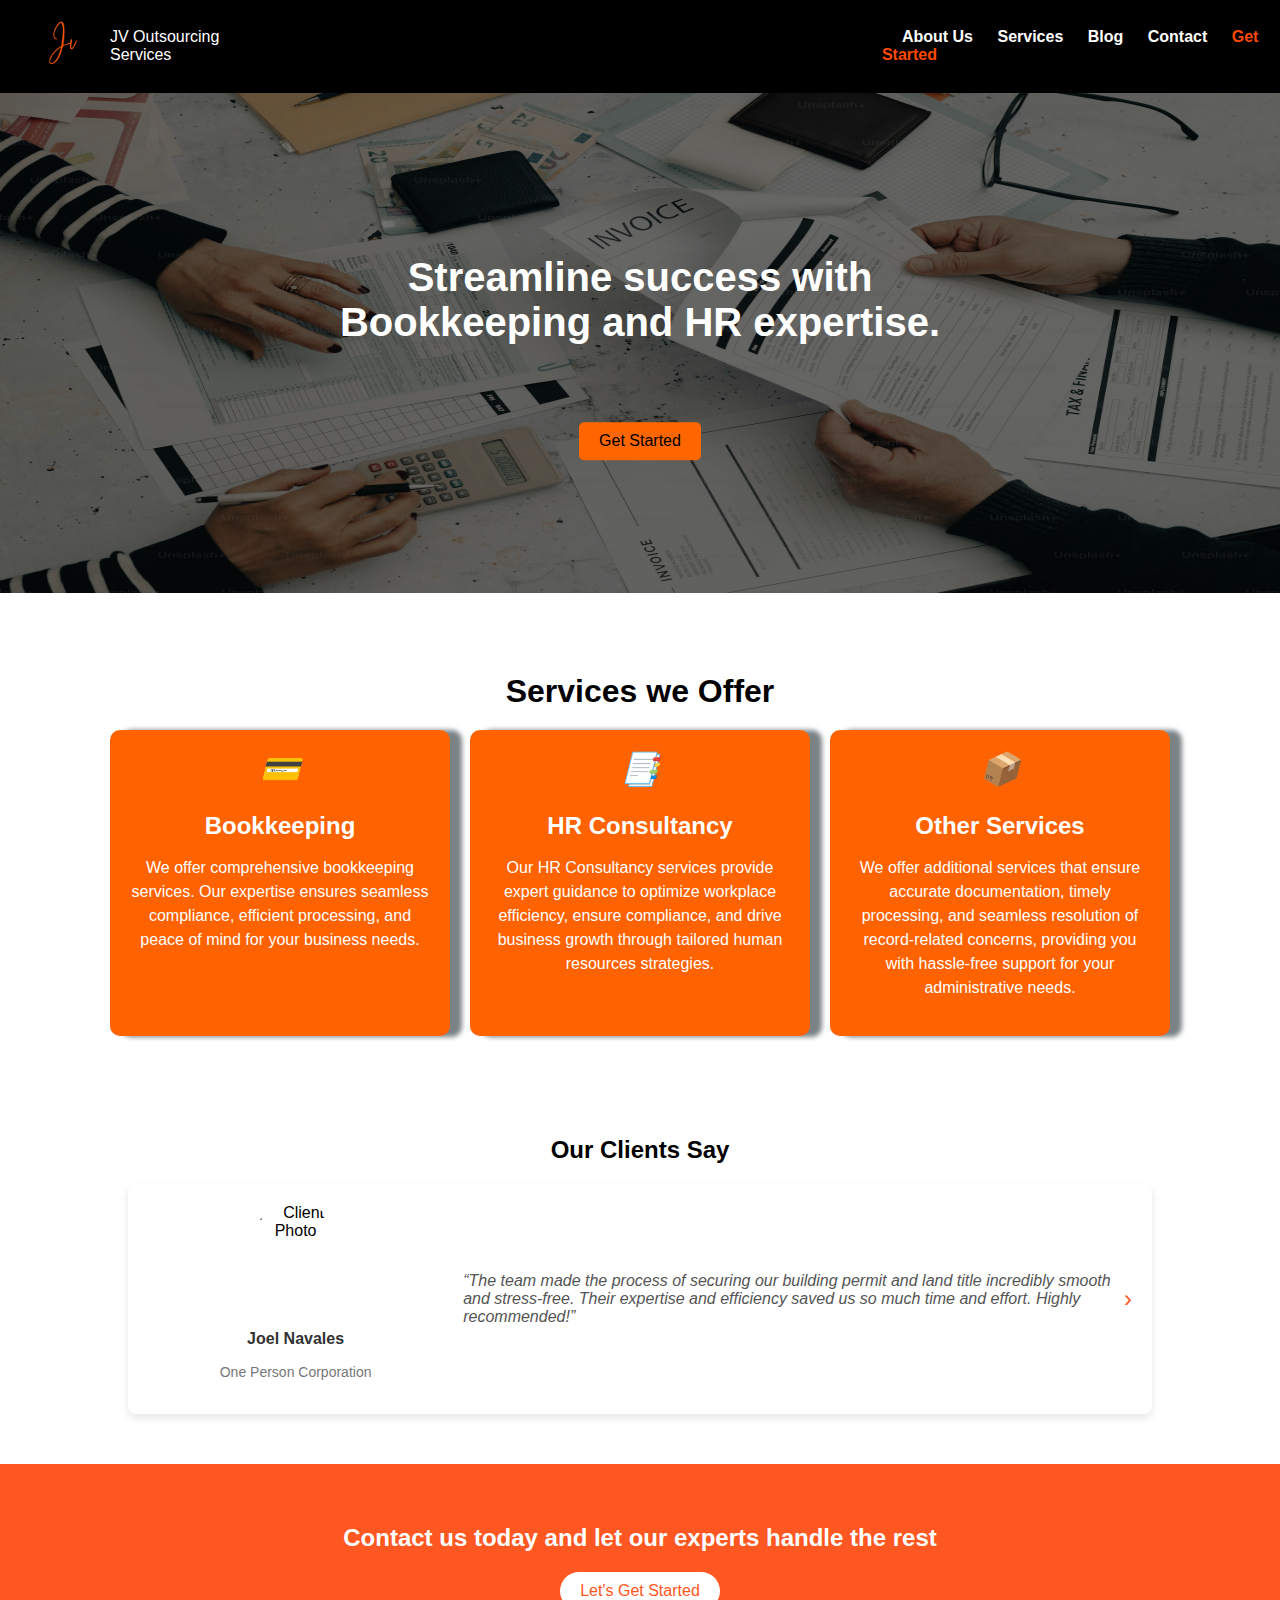
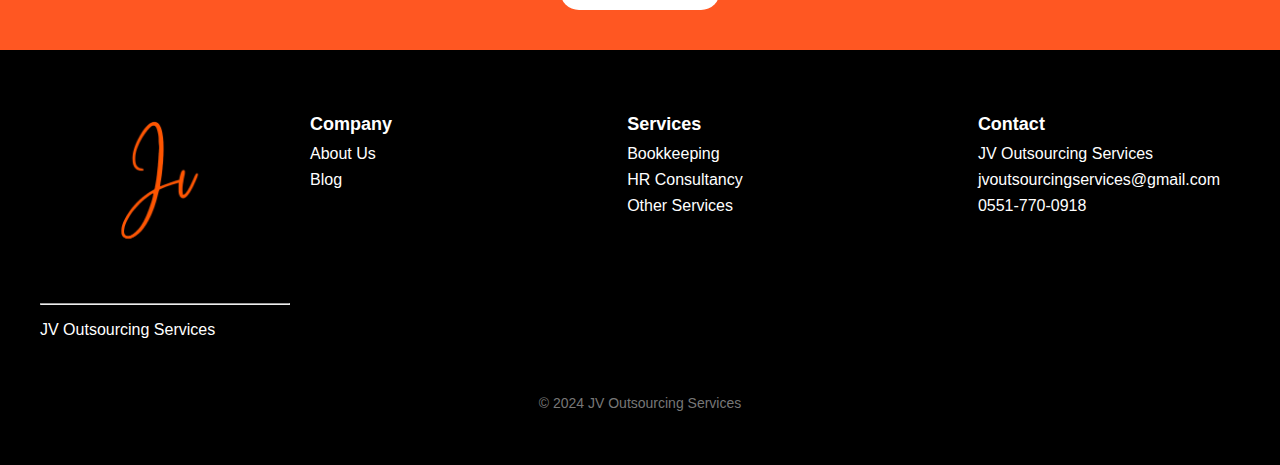
==== index.html @ 789c5fa3 "ror" ====
<!DOCTYPE html>
<html lang="en">
<head>
    <meta charset="UTF-8">
    <meta name="viewport" content="width=device-width, initial-scale=1.0">
    <link rel="stylesheet" href="style.css">
    <title>JV Outsourcing Services</title>
</head>
<body>
    <header>
        <img src="./Used Images/Logo.png" alt="" class="Logo">
        <div class="logo">JV Outsourcing Services</div>
        <nav>
            <a href="#about.html">About Us</a>
            <a href="#services.html">Services</a>
            <a href="#Blog.html">Blog</a>
            <a href="#Contact.html">Contact</a>
            <a href="#Get-Started.html" style="color: rgb(255, 72, 0);">Get Started</a>
        </nav>
    </header>

    <div class="hero">
        <img src="./Used Images/HomepageBG.jpg" alt="Hero Image">
        <div class="hero-text">
            <h1>Streamline success with Bookkeeping and HR expertise.</h1>
            <button>Get Started</button>
        </div>
    </div>

    <section class="services">
        <h2>Services we Offer</h2>
        <div class="service-cards">
            <div class="service-card">
                <i>&#128179;</i>
                <h3>Bookkeeping</h3>
                <p>We offer comprehensive bookkeeping services. Our expertise ensures seamless compliance, efficient processing, and peace of mind for your business needs.</p>
            </div>
            <div class="service-card">
                <i>&#128209;</i>
                <h3>HR Consultancy</h3>
                <p>Our HR Consultancy services provide expert guidance to optimize workplace efficiency, ensure compliance, and drive business growth through tailored human resources strategies.</p>
            </div>
            <div class="service-card">
                <i>&#128230;</i>
                <h3>Other Services</h3>
                <p>We offer additional services that ensure accurate documentation, timely processing, and seamless resolution of record-related concerns, providing you with hassle-free support for your administrative needs.</p>
            </div>
        </div>
    </section>
    <div class="testimonial-container">
        <h2>Our Clients Say</h2>
        <div class="testimonial">
            <div class="testimonial-image">
                <img src="./Used Images/Client.png" alt="Client Photo">
                <div class="testimonial-name">
                    <p>Joel Navales</p>
                    <p class="company">One Person Corporation</p>
                </div>
            </div>
            <div class="testimonial-text">
                <p>
                    “The team made the process of securing our building permit and land title incredibly smooth and stress-free. 
                    Their expertise and efficiency saved us so much time and effort. Highly recommended!”
                </p>
            </div>
            <div class="next-arrow">
                <span>&#8250;</span>
            </div>
        </div>
    </div>
    <div class="cta-section">
        <h2>Contact us today and let our experts handle the rest</h2>
        <button class="cta-button">Let's Get Started</button>
    </div>
    <footer>
        <div class="footer-container">
            <div class="footer-logo"> 
                <img src="./Used Images/Logo.png" class="Logo">
                <hr class="stroke">
                <p>JV Outsourcing Services</p>
            </div>
            <div class="footer-links">
                <div class="column">
                    <h4>Company</h4>
                    <ul>
                        <li><a href="#">About Us</a></li>
                        <li><a href="#">Blog</a></li>
                    </ul>
                </div>
                <div class="column">
                    <h4>Services</h4>
                    <ul>
                        <li><a href="#">Bookkeeping</a></li>
                        <li><a href="#">HR Consultancy</a></li>
                        <li><a href="#">Other Services</a></li>
                    </ul>
                </div>
                <div class="column">
                    <h4>Contact</h4>
                    <ul>
                        <li>JV Outsourcing Services</li>
                        <li><a href="mailto:jvoutsourcingservices@gmail.com">jvoutsourcingservices@gmail.com</a></li>
                        <li><a href="tel:0551770918">0551-770-0918</a></li>
                    </ul>
                </div>
            </div>
        </div>
        <div class="footer-bottom">
            <p>&copy; 2024 JV Outsourcing Services</p>
        </div>
    </footer>
</body>
</html>
---- style.css ----
/* HOMEPAGE */
body {
    margin: 0;
    font-family: Arial, sans-serif;
}

header {
    background-color: black;
    color: rgb(255, 255, 255);
    padding: 10px 20px;
    display: flex;
    justify-content: space-between;
    align-items: center;
}

header nav a {
    color: rgb(255, 255, 255);
    text-decoration: none;
    margin-left: 20px;
    font-weight: bold;
    cursor: pointer;
}

header nav a:hover{
    color: #ff3c00;
    text-decoration: underline;
}

header img{
    width: 90px;
}
header .logo{
    margin-right: 50%;
    cursor: pointer;
}
.hero {
    position: relative;
    text-align: center;
    color: white;
    cursor: pointer;
}

.hero img {
    width: 100%;
    height: 500px;
    filter: brightness(50%);
    cursor: pointer;
}

.hero-text {
    position: absolute;
    top: 50%;
    left: 50%;
    transform: translate(-50%, -50%);
    cursor: pointer;
}

.hero-text h1 {
    font-size: 2.5rem;
}

.hero-text button {
    background-color: rgb(255, 102, 0);
    border: none;
    padding: 10px 20px;
    color: rgb(0, 0, 0);
    font-size: 1rem;
    cursor: pointer;
    border-radius: 5px;
    margin-top: 50px;
}

.services {
    text-align: center;
    padding: 50px 20px;
    /* margin-top: 10px; */
}

.services h2 {
    font-size: 2rem;
    margin-bottom: 20px;
}

.service-cards {
    display: flex;
    justify-content: center;
    flex-wrap: wrap;
    gap: 20px;
}

.service-card {
    background-color: rgb(255, 98, 0);
    color: white;
    padding: 20px;
    width: 300px;
    border-radius: 10px;
    box-shadow: 1cap .9px 5px rgb(121, 130, 133);
}

.service-card h3 {
    font-size: 1.5rem;
    margin-bottom: 10px;
}

.service-card p {
    font-size: 1rem;
    line-height: 1.5;
}

.service-card i {
    font-size: 2rem;
    display: block;
    margin-bottom: 10px;
}

/* TESTIMONIALS */
.testimonial-container {
    width: 80%;
    margin: 50px auto;
    text-align: center;
}

.testimonial {
    display: flex;
    align-items: center;
    justify-content: space-between;
    background-color: white;
    box-shadow: 0 4px 8px rgba(0, 0, 0, 0.1);
    padding: 20px;
    border-radius: 8px;
}

.testimonial-image {
    display: flex;
    align-items: center;
    flex-direction: column;
    text-align: center;
    width: 30%;
}

.testimonial-image img {
    width: 100px;
    height: 100px;
    border-radius: 50%;
    margin-bottom: 10px;
}

.testimonial-name {
    font-size: 16px;
    font-weight: bold;
    color: #333;
}

.testimonial-name .company {
    font-size: 14px;
    color: #777;
    font-weight: normal;
}

.testimonial-text {
    flex: 1;
    text-align: left;
    font-size: 16px;
    color: #555;
    margin-left: 20px;
}

.testimonial-text p {
    font-style: italic;
}

.next-arrow {
    font-size: 24px;
    color: #ff5722;
    cursor: pointer;
}

.next-arrow span {
    display: inline-block;
    transform: translateX(0);
    transition: transform 0.2s;
}

.next-arrow span:hover {
    transform: translateX(5px);
}

/* FOOTER */
.cta-section {
    background-color: #ff5722;
    color: white;
    text-align: center;
    padding: 40px 20px;
}

.cta-section h2 {
    font-size: 24px;
    margin-bottom: 20px;
}

.cta-button {
    background-color: white;
    color: #ff5722;
    padding: 10px 20px;
    font-size: 16px;
    border: none;
    border-radius: 25px;
    cursor: pointer;
    transition: background-color 0.3s;
}

.cta-button:hover {
    background-color: #ffe6de;
}

footer {
    background-color: #000;
    color: white;
    padding: 40px 20px;
}

.footer-container {
    display: flex;
    justify-content: space-between;
    flex-wrap: wrap;
    max-width: 1200px;
    margin: 0 auto;
}

.footer-logo {
    text-align: left;
    margin-bottom: 20px;
}

.footer-logo 
.Logo {
    font-size: 36px;
    font-weight: bold;
    color: #ff5722;
    width: 250px ;
    cursor: pointer;
}

.footer-links {
    display: flex;
    justify-content: space-between;
    flex: 1;
    cursor: pointer;
}

.footer-logo .stroke{
    background-color: #ff5722;
}

.column {
    margin: 0 20px;
}

.column h4 {
    font-size: 18px;
    margin-bottom: 10px;
}

.column ul {
    list-style: none;
    padding: 0;
    margin: 0;
}

.column ul li {
    margin-bottom: 8px;
}

.column ul li a {
    color: white;
    text-decoration: none;
    transition: color 0.3s;
}

.column ul li a:hover {
    color: #ff5722;
}

.footer-bottom {
    text-align: center;
    margin-top: 20px;
    font-size: 14px;
    color: #777;
}

/* ABOUT US */

.about img{
    width: 500px;
    margin-top: 0px;
    margin-left: 1000px;
}

.about h1{
    margin-left: 250px;
    margin-top: -350px;
    align-items: top;
    color: #ff5722;
}

.p{
    font-weight: bold;
    font-size: 1.5rem;
    margin-left: 250px;
}
.JV img{
    margin-left: 250px;
}

.JV .text{
    margin-left: 50%;
    margin-top: 90px;
}

.JV p{
    margin: 10px;
    justify-content: center;
}

.vmcc{
    background-color: #ff5722;
    color: white;
    text-align: center;
    padding: 40px 20px;
    margin-top: 100px;
    height: 50px;
}

.objectives ul li{
    list-style: none;
    text-align: center;
    display: inline-block;
    font-size: 50px;
    justify-content: space-between;
    margin-top: -20px;
}

.ceo-section{
    background-color: #000000;
    color: white;
    padding: 40px 20px;
    height: 450px;
}

.ceo-section h3{
    margin-left: 250px;
    font-size: 50px;
}

.ceo-section p{
    margin-left: 250px ;
}
.team-section{
    background-color: #ffffff;
    color: white;
    padding: 40px 20px;
    height: 450px;
}

.team-section h3{
    margin-top: -10px;
    font-size: 50px;
}

.team-profile{
    display: flex;
    justify-content: left;
    flex-wrap: wrap;
    gap: 20px;
}
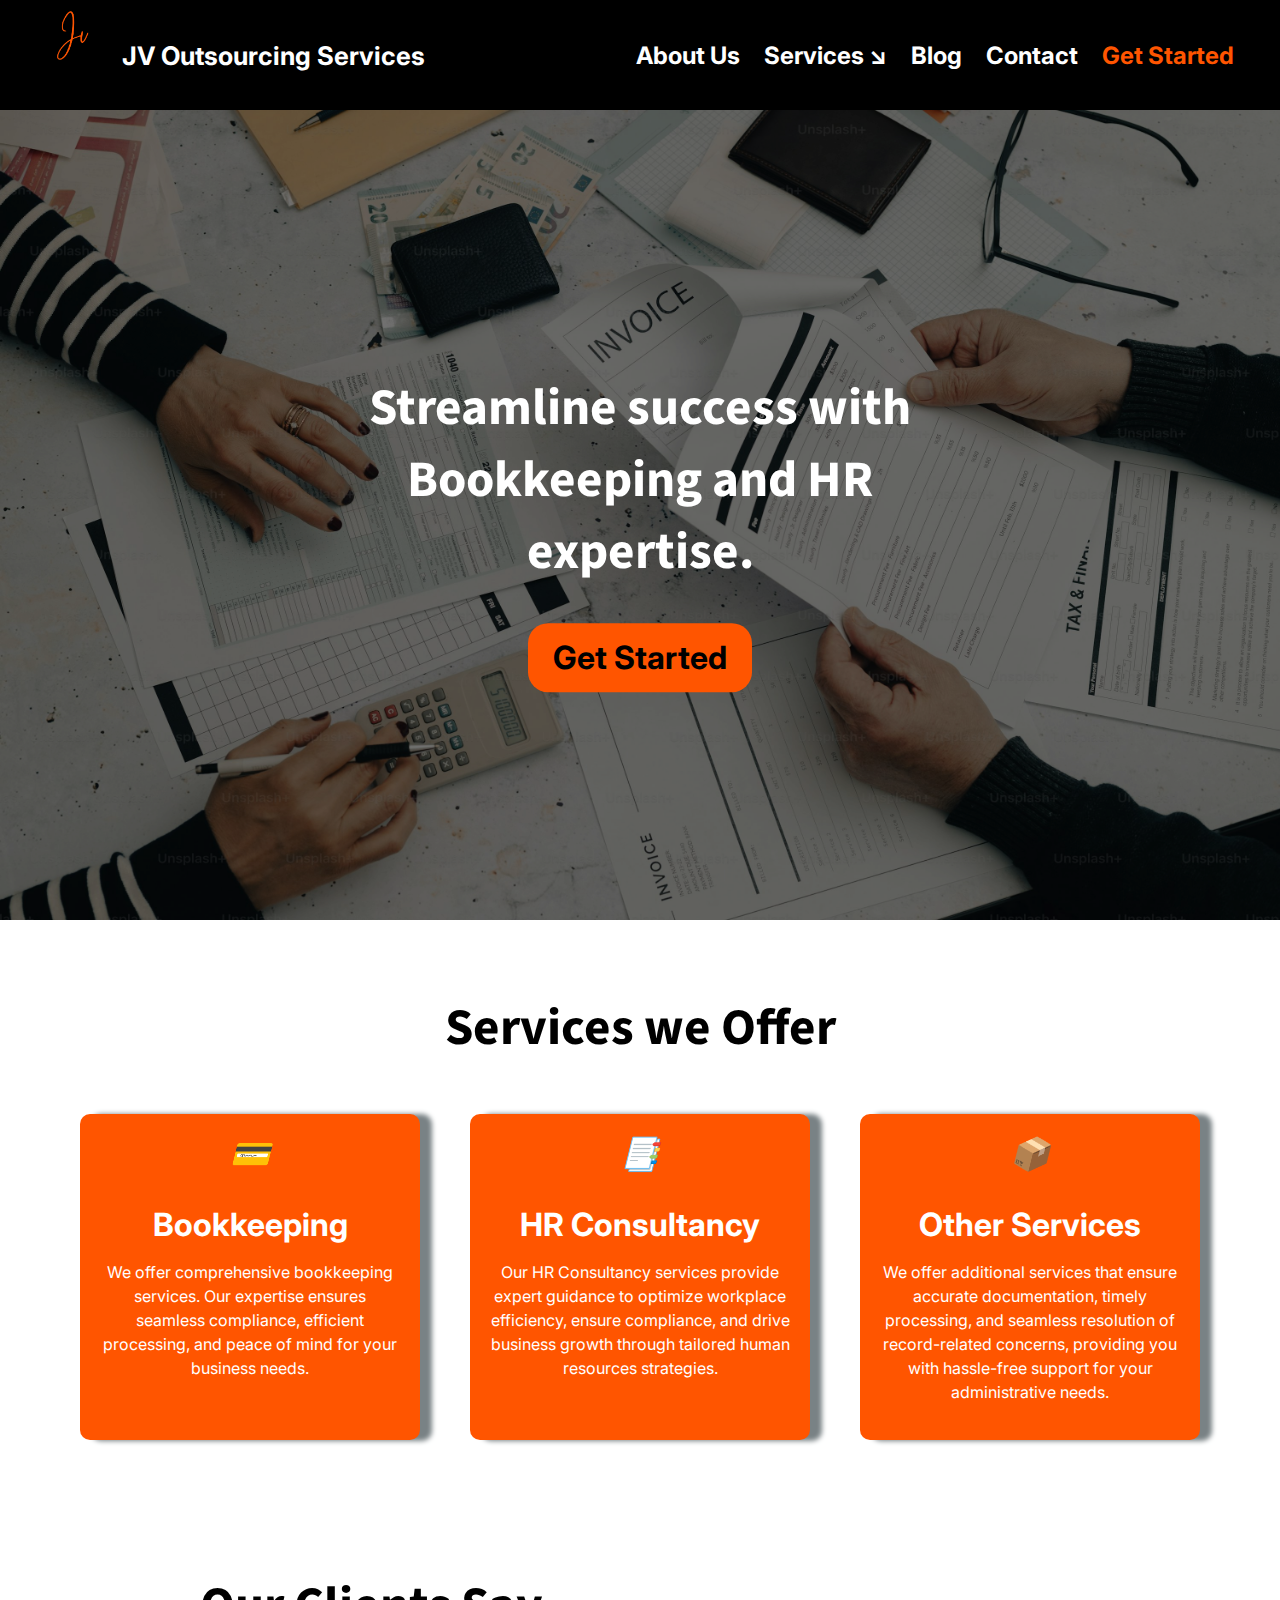
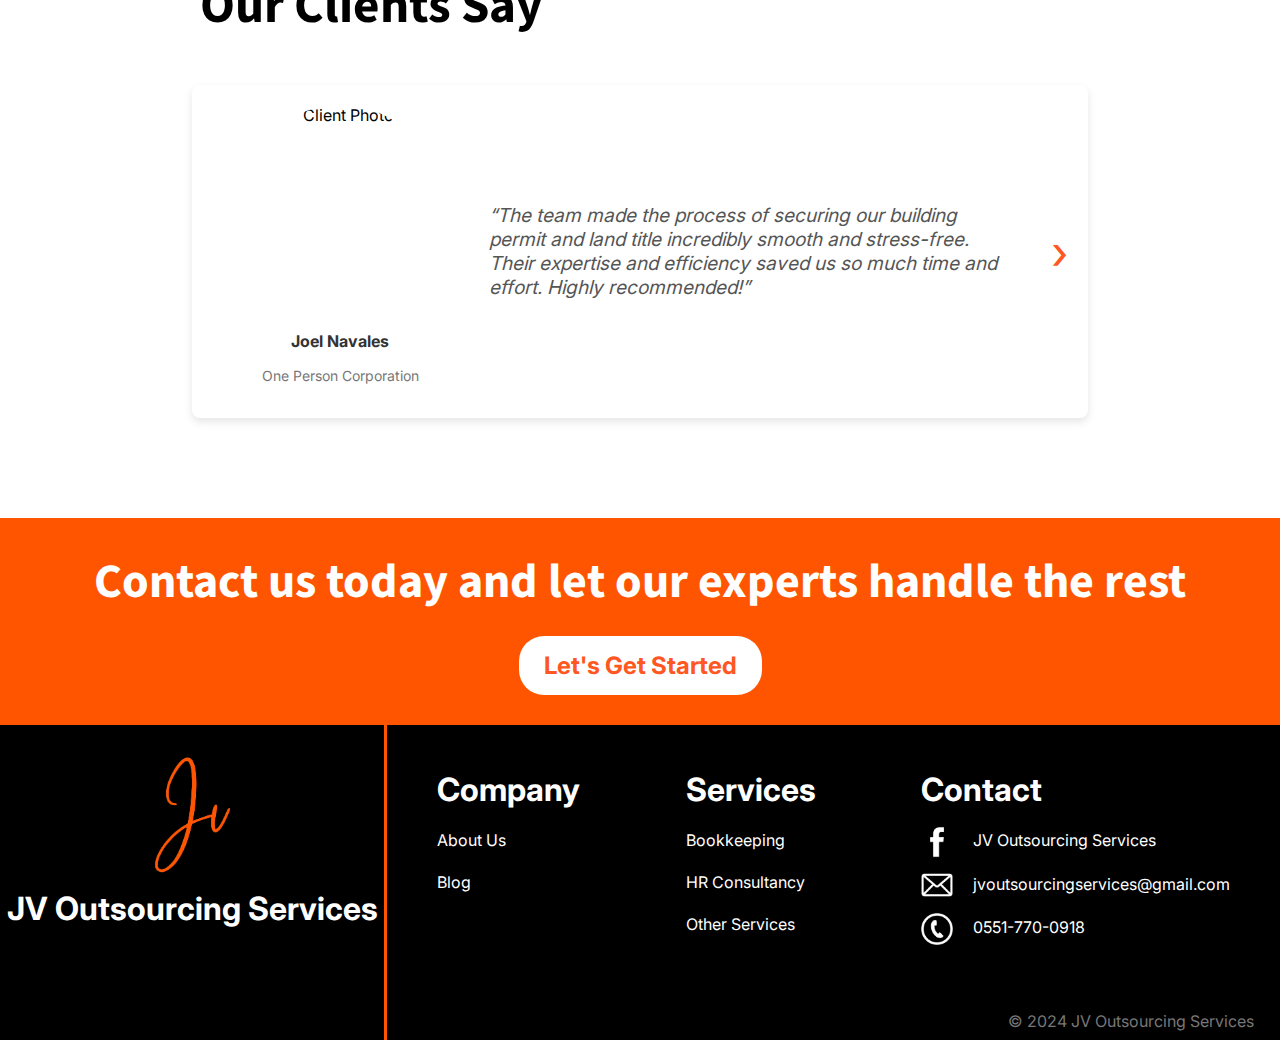
==== commit c14be8c9: "Update1" ====
--- a/index.html
+++ b/index.html
@@ -8,14 +8,13 @@
 </head>
 <body>
     <header>
-        <img src="./Used Images/Logo.png" alt="" class="Logo">
-        <div class="logo">JV Outsourcing Services</div>
+        <a href="index.html"><div class="logo1"><img src="./Used Images/Logo.png"><p>JV Outsourcing Services</p></div></a>
         <nav>
-            <a href="#about.html">About Us</a>
-            <a href="#services.html">Services</a>
+            <a href="about.html">About Us</a>
+            <a href="#services.html">Services &#x2198;</a>
             <a href="#Blog.html">Blog</a>
             <a href="#Contact.html">Contact</a>
-            <a href="#Get-Started.html" style="color: rgb(255, 72, 0);">Get Started</a>
+            <a class="gstarted" href="#Get-Started.html" style="color: rgb(255, 85, 0);">Get Started</a>
         </nav>
     </header>
 
@@ -74,16 +73,15 @@
     </div>
     <footer>
         <div class="footer-container">
-            <div class="footer-logo"> 
-                <img src="./Used Images/Logo.png" class="Logo">
-                <hr class="stroke">
+            <div class="footer-logo">
+                <img src="./Used Images/Logo.png" class="Logo2">
                 <p>JV Outsourcing Services</p>
             </div>
             <div class="footer-links">
                 <div class="column">
                     <h4>Company</h4>
                     <ul>
-                        <li><a href="#">About Us</a></li>
+                        <li><a href="about.html">About Us</a></li>
                         <li><a href="#">Blog</a></li>
                     </ul>
                 </div>
@@ -98,16 +96,15 @@
                 <div class="column">
                     <h4>Contact</h4>
                     <ul>
-                        <li>JV Outsourcing Services</li>
-                        <li><a href="mailto:jvoutsourcingservices@gmail.com">jvoutsourcingservices@gmail.com</a></li>
-                        <li><a href="tel:0551770918">0551-770-0918</a></li>
+                        <li><a href="#"><img src="Used Images/Facebook.png" class="icon">JV Outsourcing Services</a></li>
+                        <li><a href="mailto:jvoutsourcingservices@gmail.com"><img src="Used Images/Email.png" class="icon">jvoutsourcingservices@gmail.com</a></li>
+                        <li><a href="tel:0551770918"><img src="Used Images/Phone.png" class="icon">0551-770-0918</a></li>
                     </ul>
                 </div>
             </div>
+            <p class="footer-bottom">&copy; 2024 JV Outsourcing Services</p>
         </div>
-        <div class="footer-bottom">
-            <p>&copy; 2024 JV Outsourcing Services</p>
-        </div>
+
     </footer>
 </body>
 </html>--- a/style.css
+++ b/style.css
@@ -1,7 +1,19 @@
+/* FONTS */
+@font-face {
+    font-family: Inter;
+    src: url(Fonts/Inter/Inter-VariableFont_opsz\,wght.ttf);
+}
+
+@font-face {
+    font-family: SSans3;
+    src: url(Fonts/Source_Sans_3/SourceSans3-VariableFont_wght.ttf);
+}
+
+/* END FONTS */
+
 /* HOMEPAGE */
 body {
     margin: 0;
-    font-family: Arial, sans-serif;
 }
 
 header {
@@ -11,40 +23,74 @@
     display: flex;
     justify-content: space-between;
     align-items: center;
+    height: 10vh;
+}
+
+header nav {
+    margin-right: 2vw;
 }
 
 header nav a {
     color: rgb(255, 255, 255);
     text-decoration: none;
     margin-left: 20px;
+    font-family: Inter;
     font-weight: bold;
-    cursor: pointer;
-}
-
-header nav a:hover{
-    color: #ff3c00;
+    font-size: 1.5rem;
+    transition: all 0.5s ease;
+}
+
+nav .gstarted {
     text-decoration: underline;
-}
-
-header img{
-    width: 90px;
-}
-header .logo{
-    margin-right: 50%;
-    cursor: pointer;
-}
+    text-decoration-color: transparent;
+}
+
+header a:hover {
+    color: #ff5500;
+}
+
+nav .gstarted:hover {
+    text-decoration-color: #ff5500;
+}
+
+.column ul li a {
+    color: white;
+    font-size: 1rem;
+    line-height: 2rem;
+
+    text-decoration: none;
+}
+
+.logo1 img {
+    top: 0.7vw;
+    margin-left: 2vw;
+    height: 4.2vw;
+    width: 4.2vw;
+    position: absolute;
+}
+
+.logo1 p{
+    font-family: Inter;
+    font-weight: 700;
+    font-size: 2vw;
+    margin-left: 8vw;
+    float: right;
+    text-decoration: none;
+    color: rgb(255, 255, 255);
+    transition: color 0.5s;
+}
+
 .hero {
     position: relative;
     text-align: center;
     color: white;
-    cursor: pointer;
+    height: 90vh;
 }
 
 .hero img {
     width: 100%;
-    height: 500px;
+    height: 90vh;
     filter: brightness(50%);
-    cursor: pointer;
 }
 
 .hero-text {
@@ -52,53 +98,57 @@
     top: 50%;
     left: 50%;
     transform: translate(-50%, -50%);
+}
+
+.hero-text h1 {
+    font-size: 3.2rem;
+    font-family: SSans3;
+}
+
+.hero-text button {
+    background-color: rgb(255, 85, 0);
+    border: none;
+    padding: 15px 25px;
+    color: rgb(0, 0, 0);
+    font-size: 2rem;
     cursor: pointer;
-}
-
-.hero-text h1 {
-    font-size: 2.5rem;
-}
-
-.hero-text button {
-    background-color: rgb(255, 102, 0);
-    border: none;
-    padding: 10px 20px;
-    color: rgb(0, 0, 0);
-    font-size: 1rem;
-    cursor: pointer;
-    border-radius: 5px;
-    margin-top: 50px;
-}
+    border-radius: 20px;
+    font-family: Inter;
+    font-weight: 700;
+}
+
+/* SERVICES */
 
 .services {
     text-align: center;
-    padding: 50px 20px;
-    /* margin-top: 10px; */
+    padding: 30px 20px;
 }
 
 .services h2 {
-    font-size: 2rem;
-    margin-bottom: 20px;
+    font-size: 3.2rem;
+    margin-bottom: 50px;
+    font-family: SSans3;
 }
 
 .service-cards {
     display: flex;
     justify-content: center;
     flex-wrap: wrap;
-    gap: 20px;
+    gap: 50px;
 }
 
 .service-card {
-    background-color: rgb(255, 98, 0);
+    background-color: rgb(255, 85, 0);
     color: white;
     padding: 20px;
     width: 300px;
     border-radius: 10px;
     box-shadow: 1cap .9px 5px rgb(121, 130, 133);
+    font-family: Inter;
 }
 
 .service-card h3 {
-    font-size: 1.5rem;
+    font-size: 2rem;
     margin-bottom: 10px;
 }
 
@@ -115,9 +165,16 @@
 
 /* TESTIMONIALS */
 .testimonial-container {
-    width: 80%;
-    margin: 50px auto;
-    text-align: center;
+    width: 70%;
+    margin: 100px auto;
+    text-align: center;
+}
+
+.testimonial-container h2 {
+    margin-right:  60%;
+    font-family: SSans3;
+    font-size: 3.2rem;
+    font-weight: bold;
 }
 
 .testimonial {
@@ -128,6 +185,7 @@
     box-shadow: 0 4px 8px rgba(0, 0, 0, 0.1);
     padding: 20px;
     border-radius: 8px;
+    font-family: Inter;
 }
 
 .testimonial-image {
@@ -139,8 +197,8 @@
 }
 
 .testimonial-image img {
-    width: 100px;
-    height: 100px;
+    width: 200px;
+    height: 200px;
     border-radius: 50%;
     margin-bottom: 10px;
 }
@@ -160,17 +218,18 @@
 .testimonial-text {
     flex: 1;
     text-align: left;
-    font-size: 16px;
     color: #555;
     margin-left: 20px;
+    margin-right: 50px;
 }
 
 .testimonial-text p {
     font-style: italic;
+    font-size: 1.2rem;
 }
 
 .next-arrow {
-    font-size: 24px;
+    font-size: 3rem;
     color: #ff5722;
     cursor: pointer;
 }
@@ -187,26 +246,30 @@
 
 /* FOOTER */
 .cta-section {
-    background-color: #ff5722;
-    color: white;
-    text-align: center;
-    padding: 40px 20px;
+    background-color: #ff5500;
+    color: white;
+    text-align: center;
+    padding: 30px 20px;
+    font-weight: bold;
 }
 
 .cta-section h2 {
-    font-size: 24px;
-    margin-bottom: 20px;
+    font-size: 3rem;
+    margin: 0 0 20px;
+    font-family: SSans3;
 }
 
 .cta-button {
     background-color: white;
     color: #ff5722;
-    padding: 10px 20px;
-    font-size: 16px;
+    padding: 15px 25px;
+    font-size: 1.5rem;
     border: none;
     border-radius: 25px;
     cursor: pointer;
     transition: background-color 0.3s;
+    font-family: Inter;
+    font-weight: bold;
 }
 
 .cta-button:hover {
@@ -216,49 +279,57 @@
 footer {
     background-color: #000;
     color: white;
-    padding: 40px 20px;
+    height: 35vh;
+    width: 100%;
+    position: relative;
 }
 
 .footer-container {
     display: flex;
     justify-content: space-between;
     flex-wrap: wrap;
-    max-width: 1200px;
     margin: 0 auto;
+    font-family: Inter;
 }
 
 .footer-logo {
-    text-align: left;
-    margin-bottom: 20px;
+    display: flex;
+    width: 30vw;
+    height: 35vh;
+    border-right: 3px solid #ff5500;
+    align-items: center;
+    flex-direction: column;
 }
 
 .footer-logo 
-.Logo {
-    font-size: 36px;
-    font-weight: bold;
-    color: #ff5722;
-    width: 250px ;
-    cursor: pointer;
-}
+.Logo2 {
+    width: 10vw ;
+    height: 10vw;
+    margin-top: 3vh;
+}
+
+.footer-logo p {
+    font-weight: 700;
+    font-size: 2rem;
+    margin-top: 1vh;
+}
+
 
 .footer-links {
     display: flex;
     justify-content: space-between;
     flex: 1;
-    cursor: pointer;
-}
-
-.footer-logo .stroke{
-    background-color: #ff5722;
 }
 
 .column {
-    margin: 0 20px;
+    margin: 0 50px;
 }
 
 .column h4 {
-    font-size: 18px;
-    margin-bottom: 10px;
+    font-size: 2rem;
+    margin-bottom: 15px;
+    font-weight: 700;
+    margin-top: 5vh;
 }
 
 .column ul {
@@ -268,11 +339,21 @@
 }
 
 .column ul li {
-    margin-bottom: 8px;
+    margin-bottom: 10px;
+}
+
+.column ul li .icon {
+    width: 2rem;
+    height: auto;
+    margin-right: 20px;
+    vertical-align: middle;
 }
 
 .column ul li a {
     color: white;
+    font-size: 1rem;
+    line-height: 2rem;
+
     text-decoration: none;
     transition: color 0.3s;
 }
@@ -282,94 +363,214 @@
 }
 
 .footer-bottom {
-    text-align: center;
-    margin-top: 20px;
-    font-size: 14px;
+    position: absolute;
+    right: 2vw;
+    bottom: 1vh;
+    font-size: 1rem;
     color: #777;
-}
+    margin: 0;
+}
+
+
+
+
+
+
+
+
 
 /* ABOUT US */
 
-.about img{
-    width: 500px;
+.about {
+    font-family: SSans3;
+}
+
+.abt {
+    display: flex;
+    justify-content: space-between;
+    padding: 0vw 5vw 2vw 10vw;
+}
+
+.abt img{
+    display: block;
+    width: 40vw;
     margin-top: 0px;
-    margin-left: 1000px;
-}
-
-.about h1{
-    margin-left: 250px;
-    margin-top: -350px;
-    align-items: top;
-    color: #ff5722;
-}
-
-.p{
+    margin-left: 3vw;
+}
+
+.abt h1{
+    color: #ff5500;
+    font-weight: 700;
+    font-size: 4rem;
+    border-bottom: 5px solid #000;
+}
+
+.abt .p {
     font-weight: bold;
-    font-size: 1.5rem;
-    margin-left: 250px;
-}
+    font-size: 2.5rem;
+}
+
+.abt .p p {
+    margin-bottom: 10px;
+}
+
+.abt .p .subtext {
+    color: rgb(255, 124, 58);
+    font-size: 1.2rem;
+}
+
+.JV {
+    display: flex;
+    padding: 0vw 10vw 0vw 10vw;
+    flex-direction: row;
+    justify-content: space-between;
+}
+
 .JV img{
-    margin-left: 250px;
-}
-
-.JV .text{
-    margin-left: 50%;
-    margin-top: 90px;
-}
-
-.JV p{
-    margin: 10px;
-    justify-content: center;
+    display: block;
+    width: 40vw;
+    margin-top: 0px;
+    margin-right: 5vw;
+}
+
+.JV .text h1 {
+    color: #ff5500;
+    font-weight: 700;
+    font-size: 2.8rem;    
+    margin: 0;
+}
+
+.JV .text p {
+    font-family: Inter;
+    font-size: 1.4rem;
+    margin: 0 0 1.5rem;
 }
 
 .vmcc{
-    background-color: #ff5722;
-    color: white;
-    text-align: center;
-    padding: 40px 20px;
-    margin-top: 100px;
-    height: 50px;
-}
-
-.objectives ul li{
-    list-style: none;
-    text-align: center;
-    display: inline-block;
-    font-size: 50px;
-    justify-content: space-between;
-    margin-top: -20px;
+    background-color: #ff5500;
+    color: white;
+    margin-top: 50px;
+    display: flex;
+    flex-direction: row;
+    padding: 0 10vw 0 10vw;
+
+    font-weight: 700;
+    font-size: 2.8rem;
+}
+
+.vmcc .company-vmcc {
+
+    display: flex;
+    flex-wrap: wrap;
+    align-content: center;
+
+    flex-direction: column;
+
+    width: 25%;
+}
+
+.vmcc img {
+    width: 15vw;
+}
+
+.vmcc p {
+    text-align: center;
+    margin-top: 0;
+    margin-bottom: 1vw;
 }
 
 .ceo-section{
     background-color: #000000;
     color: white;
-    padding: 40px 20px;
-    height: 450px;
-}
-
-.ceo-section h3{
-    margin-left: 250px;
-    font-size: 50px;
-}
-
-.ceo-section p{
-    margin-left: 250px ;
-}
+    padding: 5vw 5vw 0 10vw;
+    height: 60vh;
+
+    display: flex;
+    flex-direction: row;
+}
+
+.ceo-text {
+    width: 55%;
+}
+
+.ceo-text h3{
+    font-size: 4rem;
+    font-weight: 700;
+    margin: 0;
+}
+
+.ceo-text p{
+    font-family: Inter;
+    font-size: 1.5rem;
+    width: 85%;
+    margin: 0;
+}
+
+.ceo-img {
+    width: 45%;
+    position: relative;
+}
+
+.ceo-img img {
+    position: absolute;
+    width: 30vw;
+    right: 0;
+    bottom: 1vw;
+}
+
 .team-section{
     background-color: #ffffff;
-    color: white;
-    padding: 40px 20px;
-    height: 450px;
+    padding: 0 10vw 0 10vw;
 }
 
 .team-section h3{
-    margin-top: -10px;
-    font-size: 50px;
-}
-
-.team-profile{
-    display: flex;
-    justify-content: left;
-    flex-wrap: wrap;
-    gap: 20px;
+    margin-top: 5vh;
+    font-size: 4rem;
+}
+
+.team-profile {
+    display: flex;
+    flex-direction: row;
+    width: 50%;
+    margin-bottom: 5vw;
+}
+
+.team-section .team-divider {
+    display: flex;
+    flex-direction: row;
+    justify-content: space-between;
+}
+
+.team-profile .person-img {
+    width: 15vw;
+    border-radius: 50%;
+    margin-right: 3vw;
+}
+
+.person-details {
+    display: flex;
+    flex-direction: column;
+}
+
+.person-details p {
+    margin: 0;
+}
+
+.person-details .team-name {
+    color: #ff5500;
+    font-weight: 700;
+    font-size: 2rem;
+}
+
+.person-details .team-position {
+    color: #ff5500;
+    font-weight: 700;
+    font-size: 1rem;
+}
+
+.person-details .team-desc {
+    color: black;
+    font-weight: 700;
+    font-size: 1rem;
+    text-align: center;
 }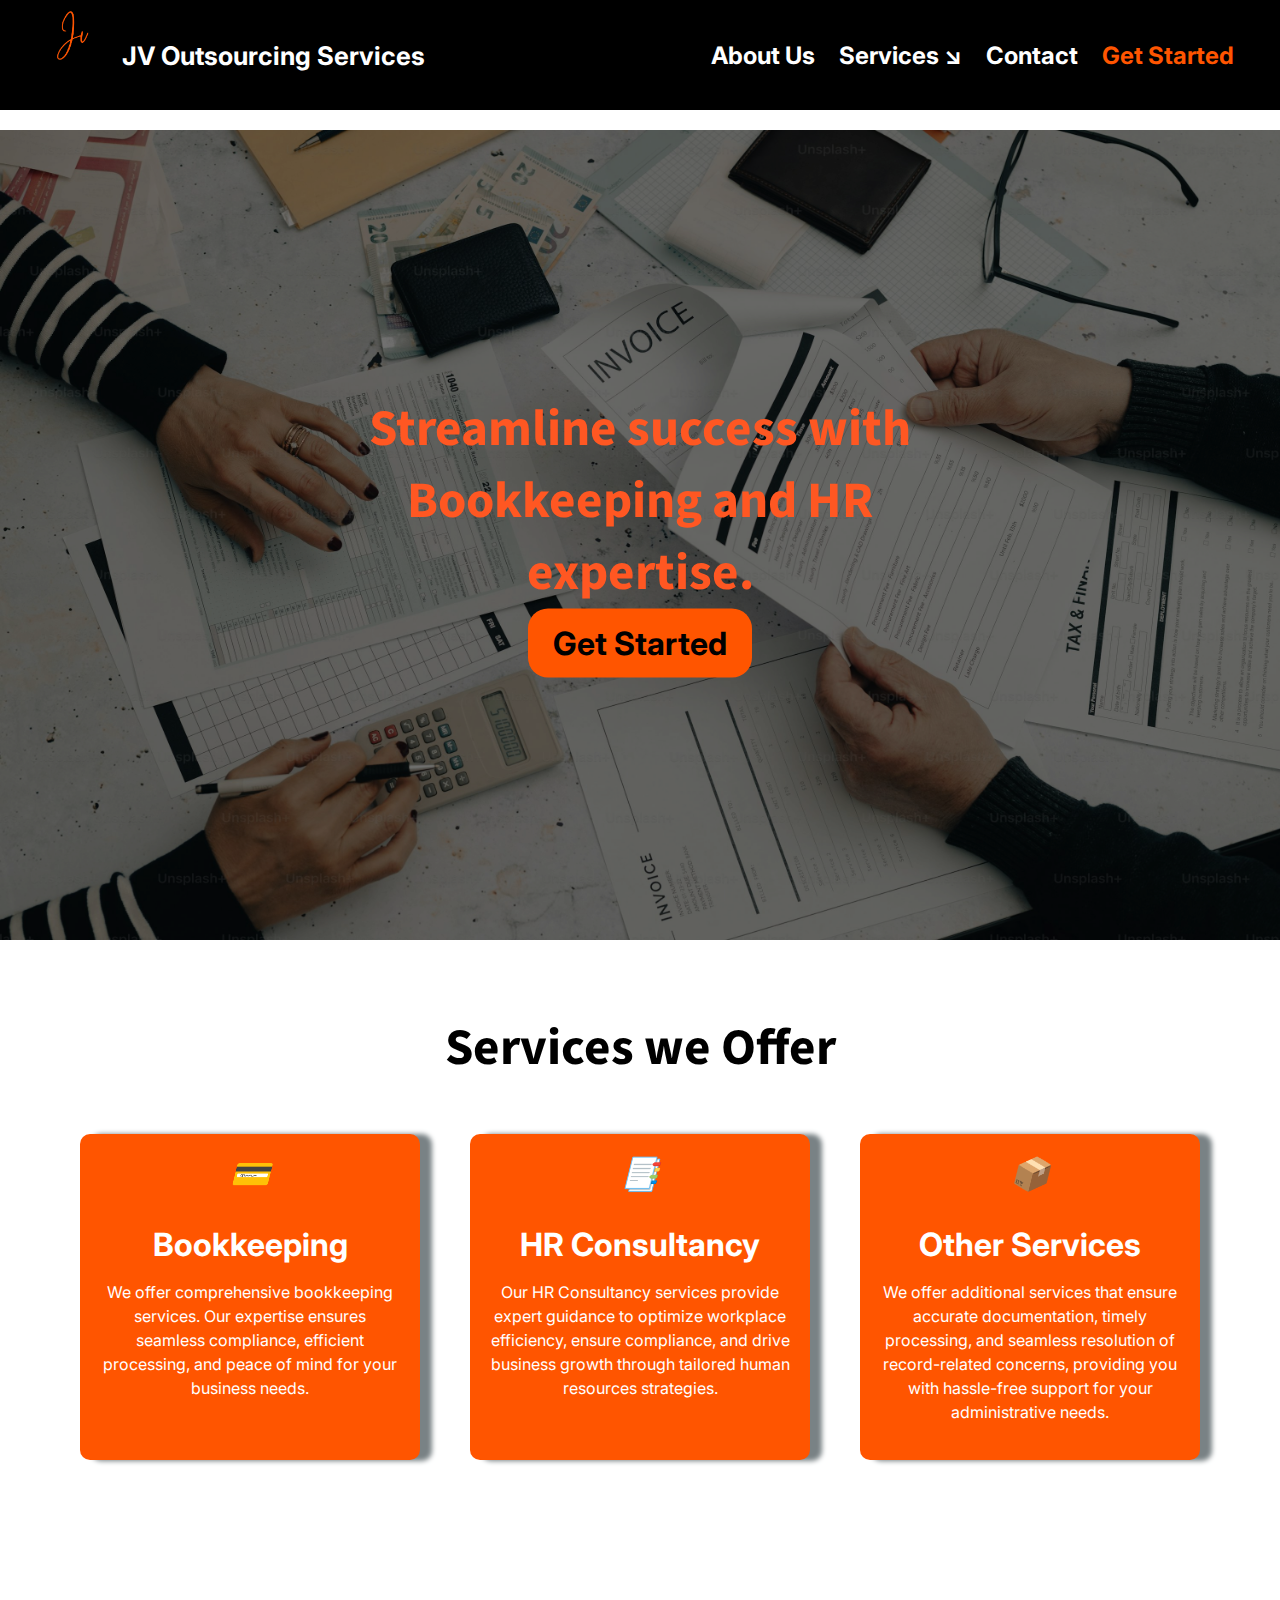
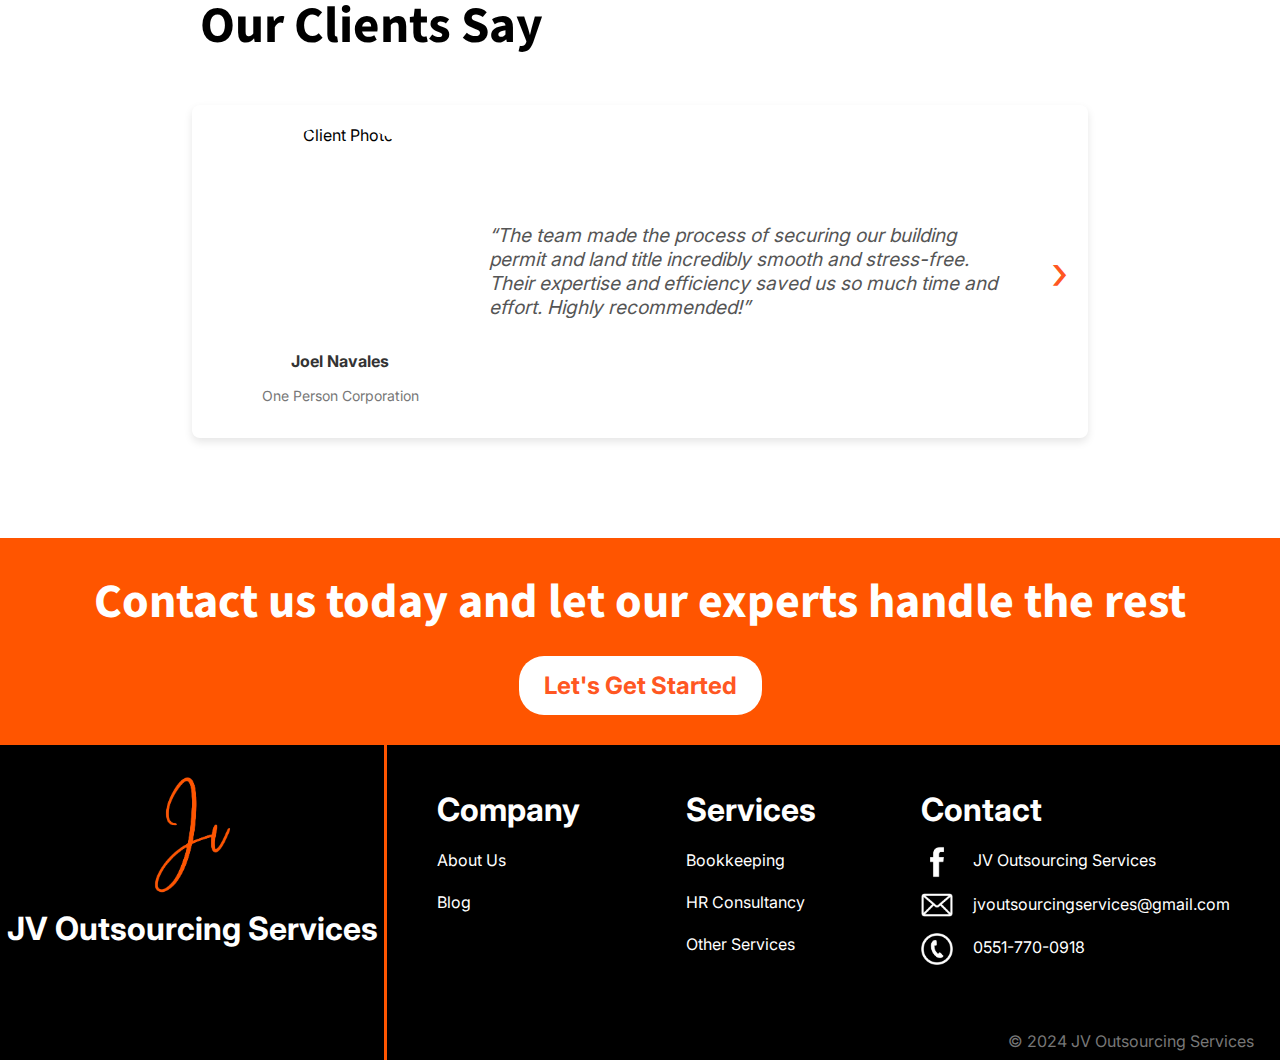
==== commit 9e1eec22: "updated 2" ====
--- a/index.html
+++ b/index.html
@@ -4,6 +4,10 @@
     <meta charset="UTF-8">
     <meta name="viewport" content="width=device-width, initial-scale=1.0">
     <link rel="stylesheet" href="style.css">
+    <link rel="apple-touch-icon" sizes="180x180" href="/apple-touch-icon.png">
+    <link rel="icon" type="image/png" sizes="32x32" href="./favicon_io/favicon-32x32.png">
+    <link rel="icon" type="image/png" sizes="16x16" href="/favicon-16x16.png">
+    <link rel="manifest" href="/site.webmanifest">
     <title>JV Outsourcing Services</title>
 </head>
 <body>
@@ -12,7 +16,6 @@
         <nav>
             <a href="about.html">About Us</a>
             <a href="#services.html">Services &#x2198;</a>
-            <a href="#Blog.html">Blog</a>
             <a href="#Contact.html">Contact</a>
             <a class="gstarted" href="#Get-Started.html" style="color: rgb(255, 85, 0);">Get Started</a>
         </nav>
--- a/style.css
+++ b/style.css
@@ -371,14 +371,6 @@
     margin: 0;
 }
 
-
-
-
-
-
-
-
-
 /* ABOUT US */
 
 .about {
@@ -573,4 +565,77 @@
     font-weight: 700;
     font-size: 1rem;
     text-align: center;
-}+}
+
+/* GET-STARTED */
+.Get-Started{
+    width: 200px;
+    margin-left: 200px;
+}
+.Get-Started h1{
+    font-family: SSans3;
+    border-bottom: 5px solid#000;
+}
+
+.Get-Started p{
+    font-family: SSans3;
+}
+header {
+    margin-bottom: 20px;
+}
+
+h1 {
+    color: #ff5722;
+    font-size: 2em;
+    margin: 0;
+}
+
+.img{
+    display: block;
+    width: 30vw;
+    margin-top: -200px;
+    margin-left: 450px;
+}
+
+.form-container {
+    background-color: #ff6600;
+    padding: 20px;
+    border-radius: 8px;
+    box-shadow: 0 4px 8px rgba(0, 0, 0, 0.2);
+    width: 300px;
+    margin-left: 500px;
+    padding-right: 100px;
+    padding-left: 100px;
+    margin-bottom: 40px;
+}
+.form-container h3 {
+    color: white;
+    margin-bottom: 20px;
+    font-size: 16px;
+}
+.form-container input, .form-container select, .form-container textarea {
+    width: 100%;
+    padding: 10px;
+    margin-bottom: 10px;
+    border: none;
+    border-radius: 4px;
+    font-size: 14px;
+}
+.form-container input[type="submit"] {
+    background-color: white;
+    color: #ff6600;
+    font-weight: bold;
+    cursor: pointer;
+    transition: background-color 0.3s;
+}
+.form-container input[type="submit"]:hover {
+    background-color: #ffcc99;
+}
+.form-container input::placeholder, .form-container textarea::placeholder {
+    color: #ccc;
+}
+
+.form-container h3{
+    font-family: SSans3;
+}
+
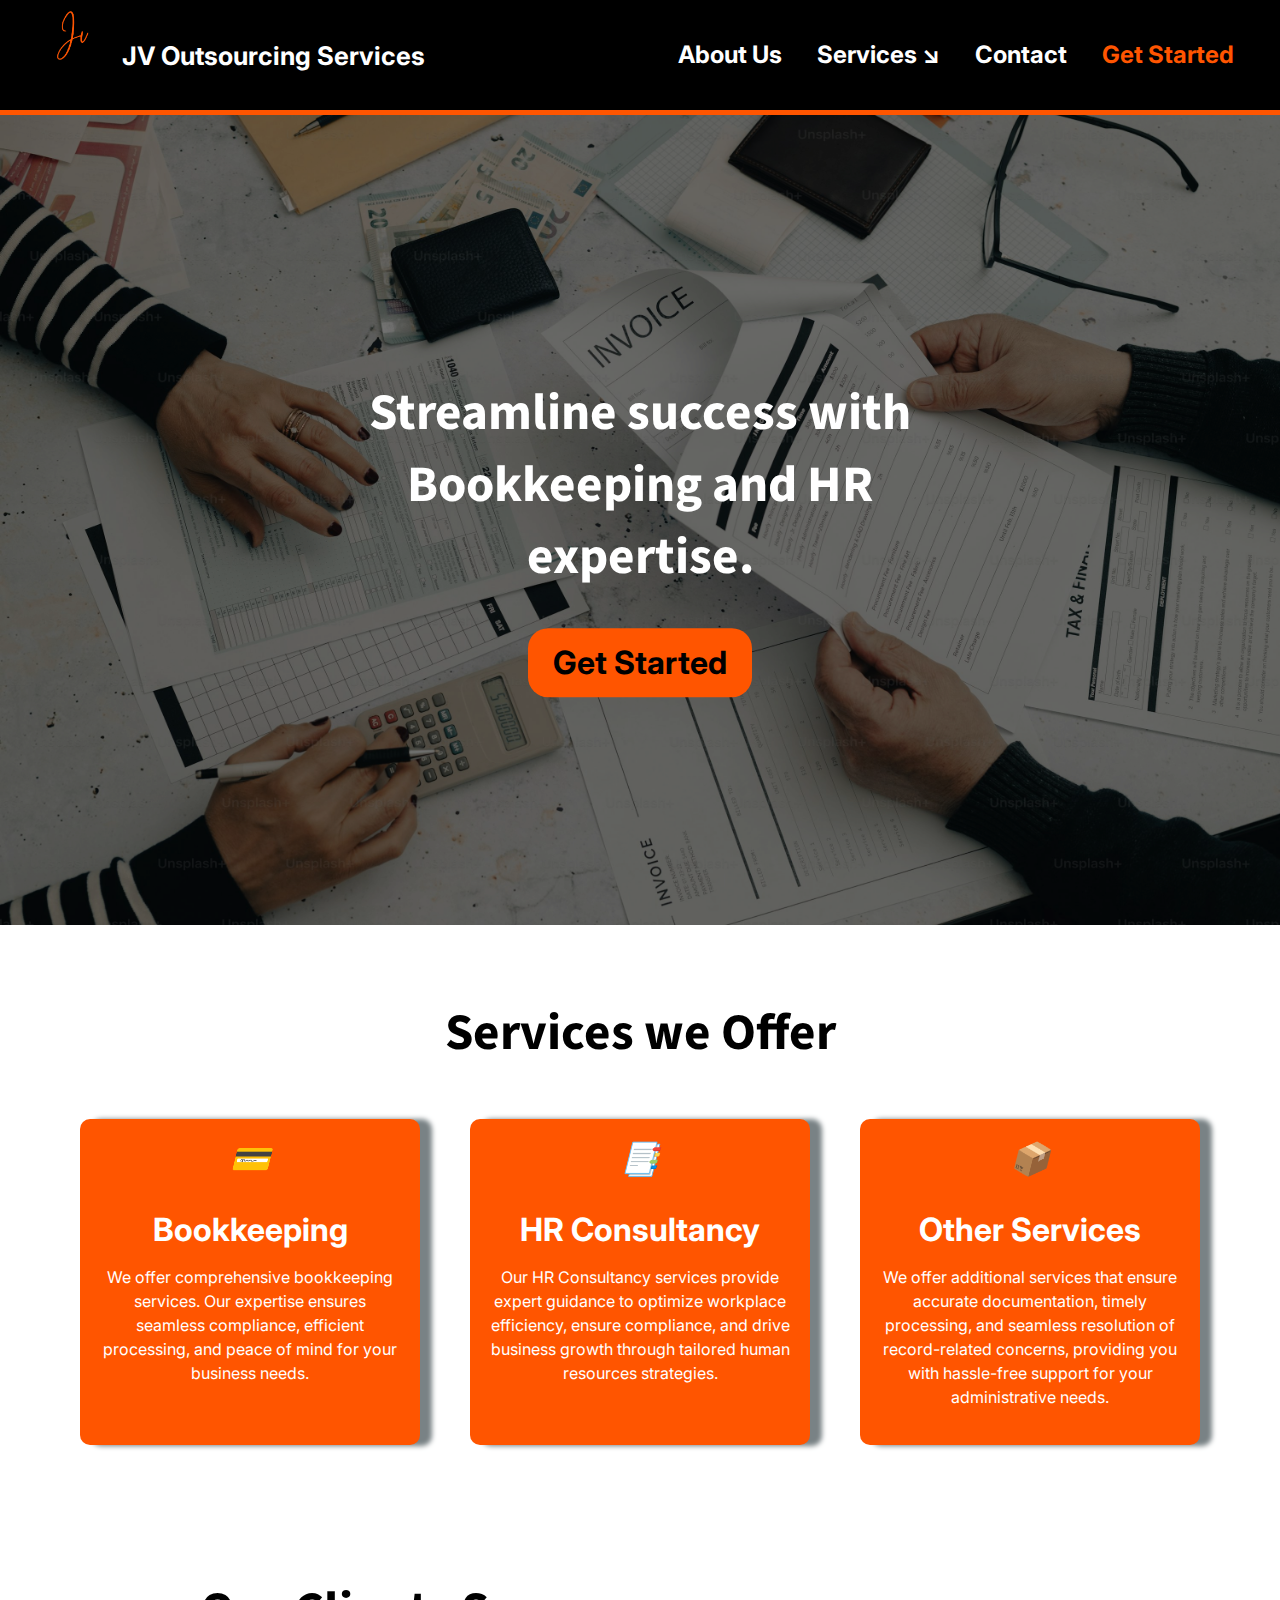
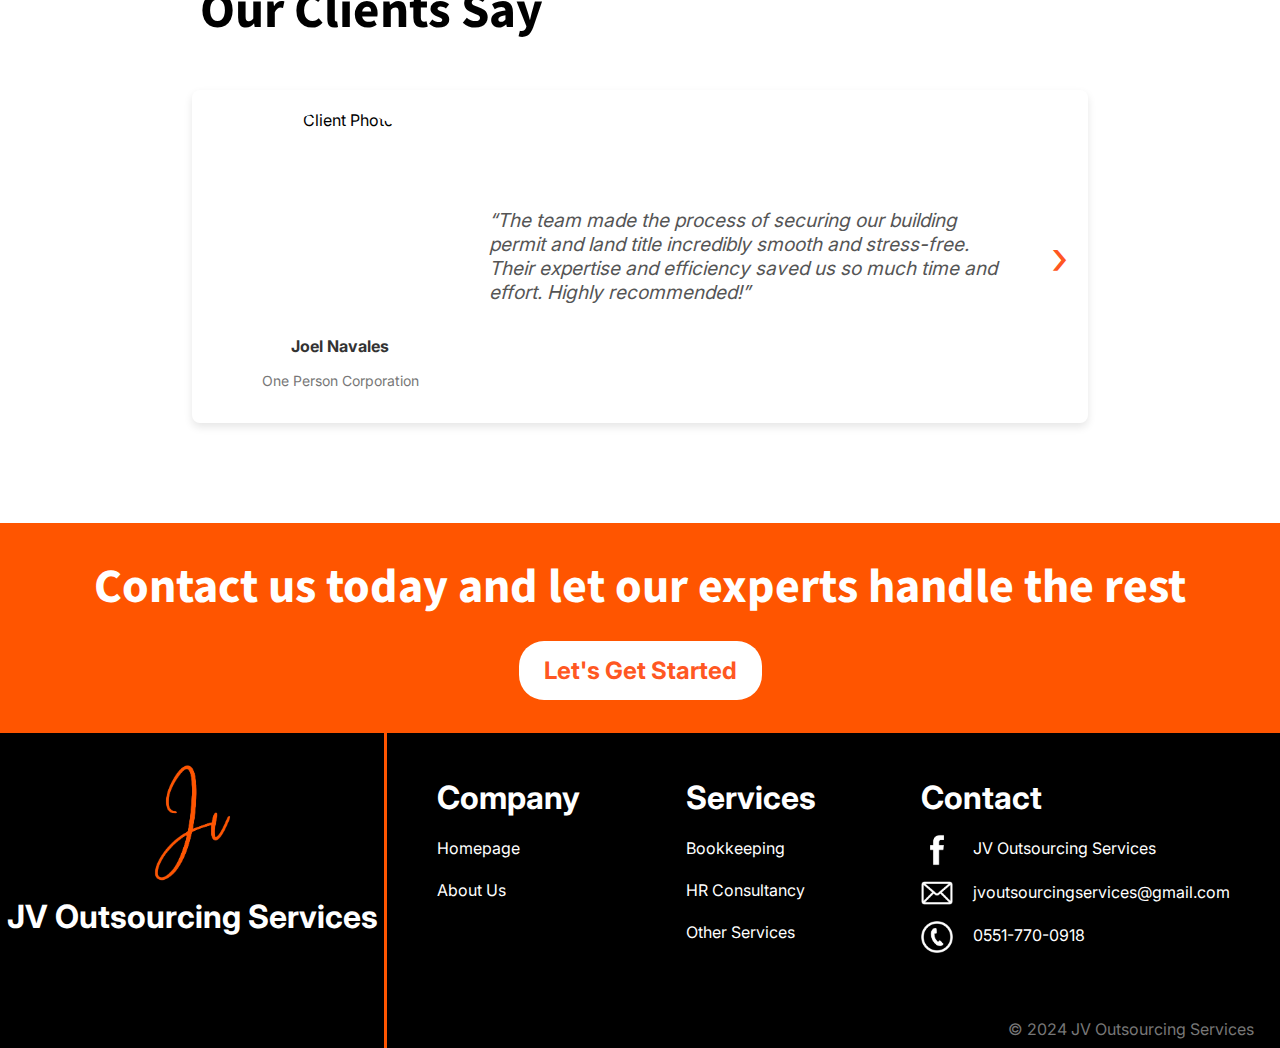
==== commit c10baea0: "Update 3" ====
--- a/index.html
+++ b/index.html
@@ -14,10 +14,20 @@
     <header>
         <a href="index.html"><div class="logo1"><img src="./Used Images/Logo.png"><p>JV Outsourcing Services</p></div></a>
         <nav>
+            
             <a href="about.html">About Us</a>
-            <a href="#services.html">Services &#x2198;</a>
-            <a href="#Contact.html">Contact</a>
-            <a class="gstarted" href="#Get-Started.html" style="color: rgb(255, 85, 0);">Get Started</a>
+
+
+            <div class="dropdown">
+                <a class="dropa" href="services.html">Services &#x2198;</a>
+                <div class="dropdown-content">
+                  <a href="./Services/Bookkeeping.html">Bookkeeping</a>
+                  <a href="./Services/Human-Resource-Consultancy.html">Human Resource Consultancy</a>
+                  <a href="./Services/Other-Services.html">Other Services</a>
+                </div>
+              </div> 
+            <a href="Contact.html">Contact</a>
+            <a class="gstarted" href="Get-Started.html" style="color: rgb(255, 85, 0);">Get Started</a>
         </nav>
     </header>
 
@@ -25,7 +35,7 @@
         <img src="./Used Images/HomepageBG.jpg" alt="Hero Image">
         <div class="hero-text">
             <h1>Streamline success with Bookkeeping and HR expertise.</h1>
-            <button>Get Started</button>
+            <button onclick="location.href = './Get-Started.html';">Get Started</button>
         </div>
     </div>
 
@@ -72,7 +82,7 @@
     </div>
     <div class="cta-section">
         <h2>Contact us today and let our experts handle the rest</h2>
-        <button class="cta-button">Let's Get Started</button>
+        <button onclick="location.href = './Get-Started.html';" class="cta-button">Let's Get Started</button>
     </div>
     <footer>
         <div class="footer-container">
@@ -84,22 +94,22 @@
                 <div class="column">
                     <h4>Company</h4>
                     <ul>
+                        <li><a href="index.html">Homepage</a></li>
                         <li><a href="about.html">About Us</a></li>
-                        <li><a href="#">Blog</a></li>
                     </ul>
                 </div>
                 <div class="column">
                     <h4>Services</h4>
                     <ul>
-                        <li><a href="#">Bookkeeping</a></li>
-                        <li><a href="#">HR Consultancy</a></li>
-                        <li><a href="#">Other Services</a></li>
+                        <li><a href="./Services/Bookkeeping.html">Bookkeeping</a></li>
+                        <li><a href="./Services/Human-Resource-Consultancy.html">HR Consultancy</a></li>
+                        <li><a href="./Services/Other-Services.html">Other Services</a></li>
                     </ul>
                 </div>
                 <div class="column">
                     <h4>Contact</h4>
                     <ul>
-                        <li><a href="#"><img src="Used Images/Facebook.png" class="icon">JV Outsourcing Services</a></li>
+                        <li><a href="https://www.facebook.com/profile.php?id=61570055225817"><img src="Used Images/Facebook.png" class="icon">JV Outsourcing Services</a></li>
                         <li><a href="mailto:jvoutsourcingservices@gmail.com"><img src="Used Images/Email.png" class="icon">jvoutsourcingservices@gmail.com</a></li>
                         <li><a href="tel:0551770918"><img src="Used Images/Phone.png" class="icon">0551-770-0918</a></li>
                     </ul>
@@ -107,7 +117,6 @@
             </div>
             <p class="footer-bottom">&copy; 2024 JV Outsourcing Services</p>
         </div>
-
     </footer>
 </body>
 </html>--- a/style.css
+++ b/style.css
@@ -24,6 +24,7 @@
     justify-content: space-between;
     align-items: center;
     height: 10vh;
+    border-bottom: 5px solid #ff5500;
 }
 
 header nav {
@@ -33,11 +34,13 @@
 header nav a {
     color: rgb(255, 255, 255);
     text-decoration: none;
-    margin-left: 20px;
+    margin-left: 35px;
     font-family: Inter;
     font-weight: bold;
     font-size: 1.5rem;
     transition: all 0.5s ease;
+    float: left;
+    line-height: calc(10vh + 20px);
 }
 
 nav .gstarted {
@@ -60,6 +63,70 @@
 
     text-decoration: none;
 }
+
+
+.dropdown {
+    float: left;
+    
+  }
+  
+.dropdown .dropa {
+    color: white;
+    background-color: black;
+    font-family: Inter;
+    margin-left: 35px;
+  }
+
+.dropa {
+    display: inline;
+  }
+  
+  
+.dropdown-content {
+    display: none;
+    position: absolute;
+    background-color: #000;
+    box-shadow: 0px 8px 16px 0px rgba(255,85,0,0.2);
+    z-index: 2;
+    margin-top: calc(10vh + 10px);
+    border-bottom: 5px solid #ff5500;
+    border-left: 5px solid #ff5500;
+    border-right: 5px solid #ff5500;
+
+    translate: 0 -1.5rem;
+    
+    opacity: 0;
+  }
+  
+.dropdown-content a {
+    float: none;
+    color: #fff;
+    padding: 12px 16px;
+    text-decoration: none;
+    display: block;
+    margin: 0 0 0 19px;
+    min-width: 160px;
+    line-height: 2rem;
+  }
+
+.dropdown:hover .dropdown-content {
+    display: block;
+
+    animation-name: fade;
+    animation-duration: 0.5s;
+    animation-iteration-count: 1;
+    opacity: 1;
+    translate: 0 0rem;
+  }
+
+@keyframes fade {
+    from {opacity: 0; translate: 0 -1.5rem;}
+    to {opacity: 1; translate: 0 0rem;}
+}
+  
+.dropdown:hover .dropa {
+    color: #ff5500;
+  }
 
 .logo1 img {
     top: 0.7vw;
@@ -282,6 +349,7 @@
     height: 35vh;
     width: 100%;
     position: relative;
+    border-top: 3px solid #ff5500;
 }
 
 .footer-container {
@@ -371,6 +439,14 @@
     margin: 0;
 }
 
+
+
+
+
+
+
+
+
 /* ABOUT US */
 
 .about {
@@ -567,34 +643,155 @@
     text-align: center;
 }
 
+
+
+
+/* SERVICES */
+
+.service {
+    font-family: SSans3;
+}
+
+.serv {
+    display: flex;
+    justify-content: space-between;
+    padding: 0vw 5vw 0vw 10vw;
+}
+
+.serv img{
+    display: block;
+    width: 40vw;
+    margin-top: 0px;
+    margin-left: 3vw;
+}
+
+.serv h1{
+    color: #ff5500;
+    font-weight: 700;
+    font-size: 4rem;
+    border-bottom: 5px solid #000;
+}
+
+.serv .p {
+    font-weight: bold;
+    font-size: 2.5rem;
+}
+
+.serv .p p {
+    margin-bottom: 10px;
+}
+
+.serv .p .subtext {
+    color: rgb(255, 124, 58);
+    font-size: 1.2rem;
+}
+
+.title-ribbon {
+    background-color: #ff5500;
+}
+
+.title-ribbon h1 {
+    font-size: 4rem;
+    color: #ffffff;
+    text-align: center;
+    margin: 0;
+    font-family: SSans3;
+}
+
+.offered-services {
+    background-color: #ffffff;
+    padding: 0vw 10vw 0vw 10vw;
+}
+
+.offered-service {
+    margin-top: 5vh;
+    display: flex;
+    flex-direction: row;
+    justify-content: space-between;
+    margin-bottom: 5vh;
+}
+
+.offered-service img {
+    width: 30%;
+    margin-right: 3vw;
+}
+
+.offered-service-desc {
+    display: flex;
+    flex-direction: column;
+    width: 60%;
+    padding-top: 5vh;
+}
+
+.offered-service-desc h2 {
+    color: #ff5500;
+    font-family: SSans3;
+    font-size: 2.5rem;
+    font-weight: 700;
+    margin: 0;
+}
+
+.offered-service-desc p {
+    color: #000;
+    font-family: Inter;
+    font-size: 1.2rem;
+    text-align: left;
+    margin: 0 0 1rem 0;
+}
+
+.offered-service-desc a {
+    color: #ff5500;
+    font-family: SSans3;
+    font-size: 1.8rem;
+    font-weight: 700;
+    margin: 0;
+    text-decoration: none;
+}
+
+
+
+
+
+
 /* GET-STARTED */
-.Get-Started{
-    width: 200px;
-    margin-left: 200px;
-}
-.Get-Started h1{
-    font-family: SSans3;
-    border-bottom: 5px solid#000;
-}
-
-.Get-Started p{
-    font-family: SSans3;
-}
-header {
-    margin-bottom: 20px;
-}
-
-h1 {
-    color: #ff5722;
-    font-size: 2em;
-    margin: 0;
-}
-
-.img{
+
+.getstarted {
+    font-family: SSans3;
+    margin-bottom: 10vh;
+}
+
+.gstart {
+    display: flex;
+    justify-content: space-between;
+    padding: 0vw 5vw 0vw 10vw;
+}
+
+.gstart img{
     display: block;
-    width: 30vw;
-    margin-top: -200px;
-    margin-left: 450px;
+    width: 35vw;
+    margin-top: 5vh;
+    margin-left: 3vw;
+}
+
+.gstart h1{
+    color: #ff5500;
+    font-weight: 700;
+    font-size: 4rem;
+    border-bottom: 5px solid #000;
+}
+
+.gstart .p {
+    font-weight: bold;
+    font-size: 2.5rem;
+}
+
+.gstart .p p {
+    margin-bottom: 10px;
+}
+
+.gstart .p .subtext {
+    color: rgb(255, 124, 58);
+    font-size: 1.2rem;
 }
 
 .form-container {
@@ -602,40 +799,50 @@
     padding: 20px;
     border-radius: 8px;
     box-shadow: 0 4px 8px rgba(0, 0, 0, 0.2);
-    width: 300px;
-    margin-left: 500px;
-    padding-right: 100px;
-    padding-left: 100px;
-    margin-bottom: 40px;
-}
+    width: 580px;
+    padding-right: 50px;
+    padding-left: 50px;
+    margin: auto auto 10vh auto;
+}
+
 .form-container h3 {
     color: white;
     margin-bottom: 20px;
-    font-size: 16px;
-}
+    font-size: 1.5rem;
+    font-family: SSans3;
+}
+
+.form-container select {
+    width: 100% !important;
+}
+
 .form-container input, .form-container select, .form-container textarea {
-    width: 100%;
+    width: calc(100% - 20px);
     padding: 10px;
-    margin-bottom: 10px;
+    margin-bottom: 20px;
     border: none;
     border-radius: 4px;
-    font-size: 14px;
-}
+    font-size: 1rem;
+    font-family: Inter;
+}
+
 .form-container input[type="submit"] {
     background-color: white;
     color: #ff6600;
     font-weight: bold;
     cursor: pointer;
+    width: auto;
+    padding: 15px 25px;
+    border-radius: 25px;
     transition: background-color 0.3s;
-}
+    margin: auto auto 3vh auto;
+    display: block;
+}
+
 .form-container input[type="submit"]:hover {
     background-color: #ffcc99;
 }
+
 .form-container input::placeholder, .form-container textarea::placeholder {
     color: #ccc;
 }
-
-.form-container h3{
-    font-family: SSans3;
-}
-
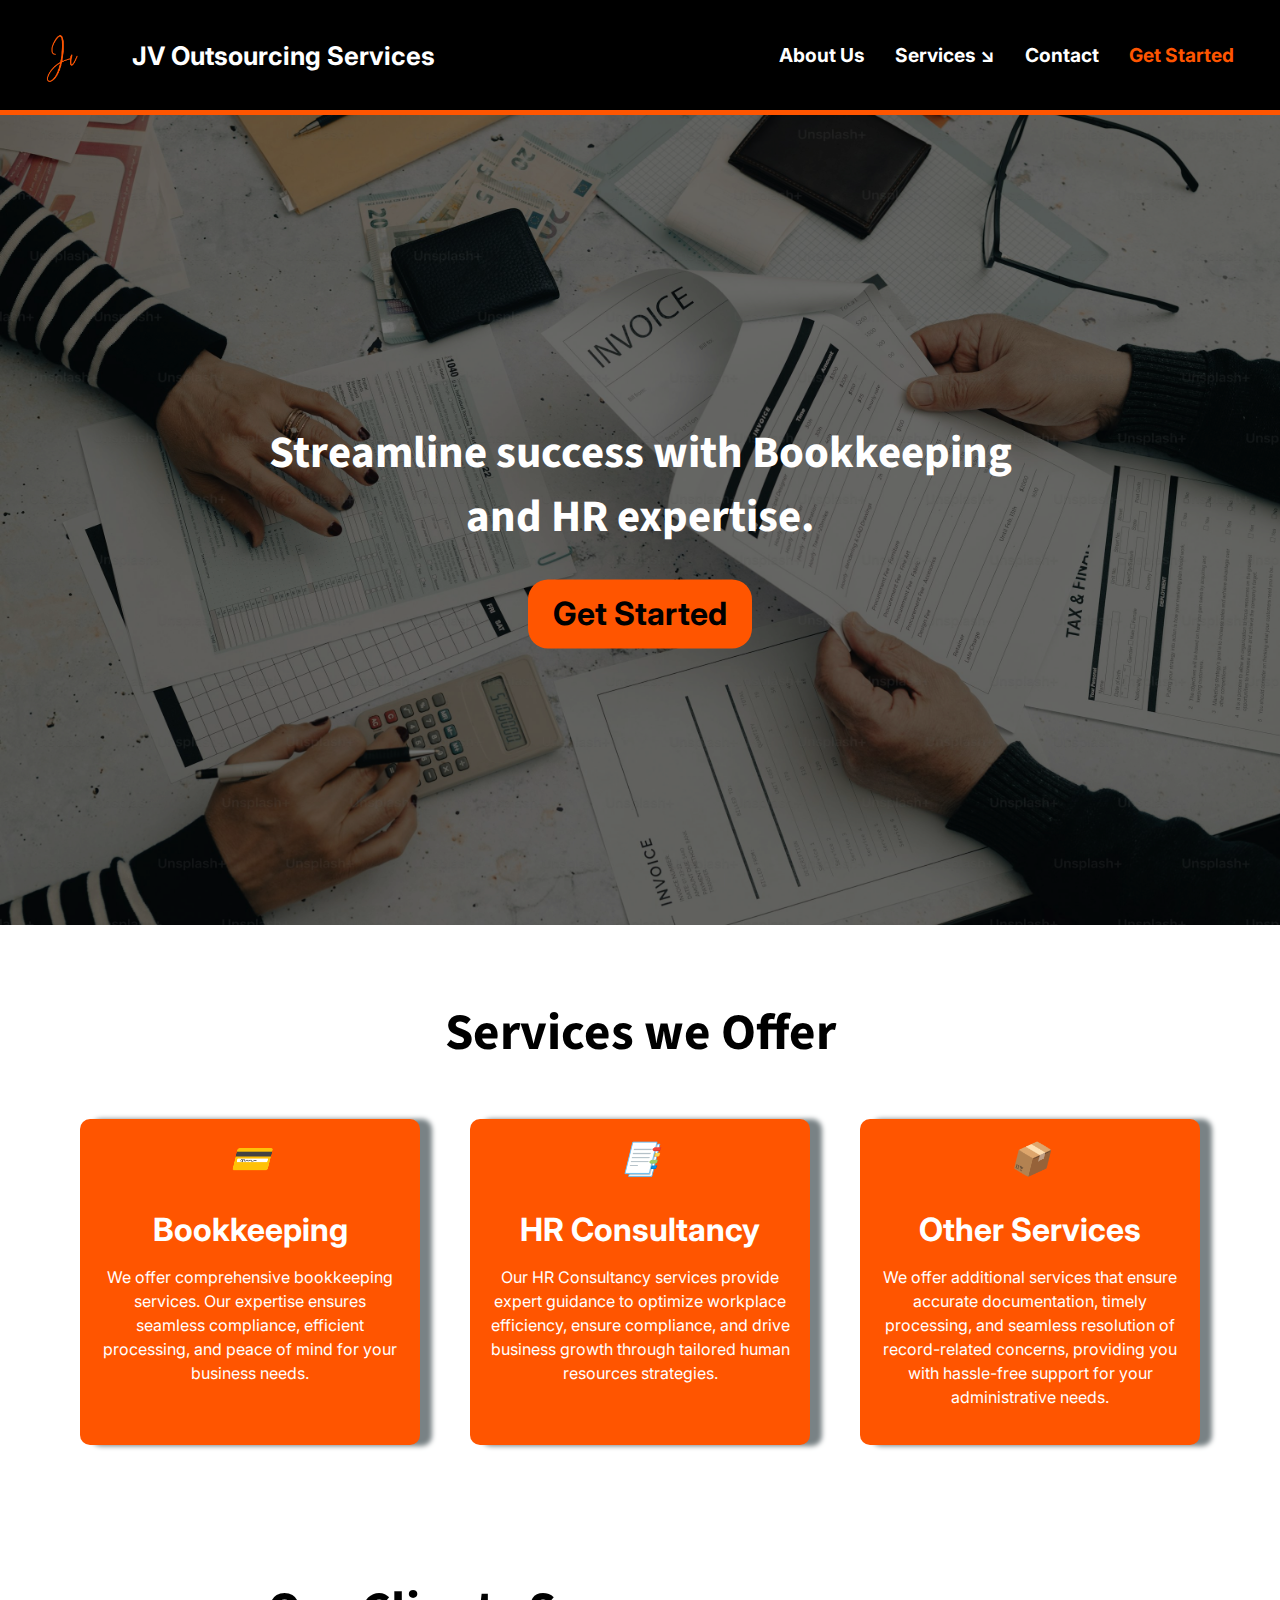
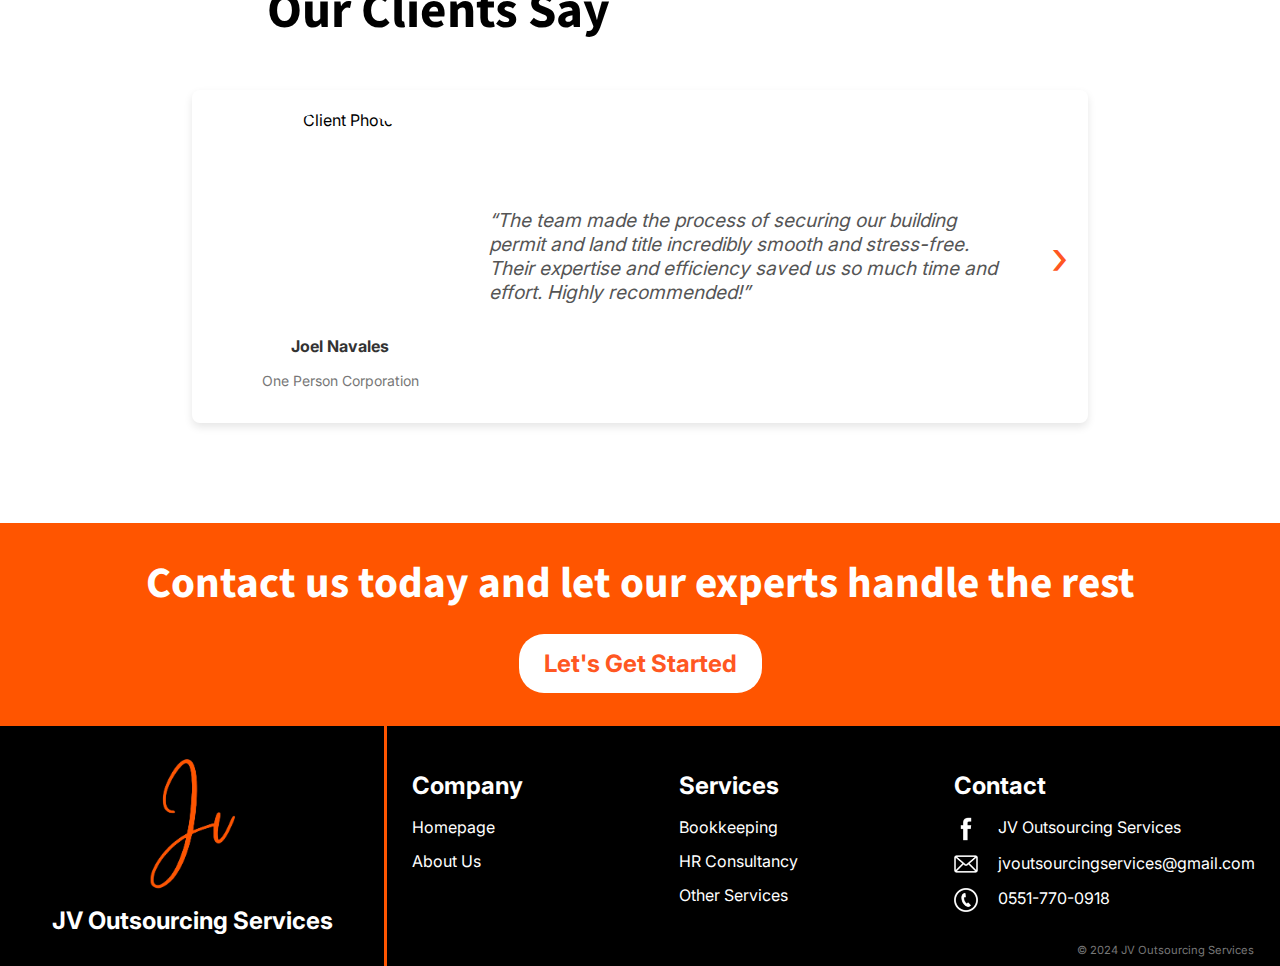
==== commit 190048d5: "Update 7" ====
--- a/index.html
+++ b/index.html
@@ -10,14 +10,11 @@
     <link rel="manifest" href="/site.webmanifest">
     <title>JV Outsourcing Services</title>
 </head>
-<body>
+<body onload="sleepnav()">
     <header>
         <a href="index.html"><div class="logo1"><img src="./Used Images/Logo.png"><p>JV Outsourcing Services</p></div></a>
         <nav>
-            
             <a href="about.html">About Us</a>
-
-
             <div class="dropdown">
                 <a class="dropa" href="services.html">Services &#x2198;</a>
                 <div class="dropdown-content">
@@ -29,7 +26,28 @@
             <a href="Contact.html">Contact</a>
             <a class="gstarted" href="Get-Started.html" style="color: rgb(255, 85, 0);">Get Started</a>
         </nav>
+
+        <button class="nav-burger">
+            <img class="nav-burger-icon" src="./Used Images/hamburger.png" alt="burger">
+        </button>
+
     </header>
+    <div class="nav-mobile">
+        <nav class="nav-mobile-nav">
+            <a href="about.html">About Us</a>
+            <div class="nav-mobile-dropdown">
+                <a class="" href="services.html">Services &#x2198;</a>
+                <div class="nav-mobile-dropdown-services">
+                  <a href="./Services/Bookkeeping.html">Bookkeeping</a>
+                  <a href="./Services/Human-Resource-Consultancy.html">Human Resource Consultancy</a>
+                  <a href="./Services/Other-Services.html">Other Services</a>
+                </div>
+              </div> 
+            <a href="Contact.html">Contact</a><br>
+            <a class="gstarted" href="Get-Started.html" style="color: #000000;">Get Started</a>
+        </nav>
+    </div>
+
 
     <div class="hero">
         <img src="./Used Images/HomepageBG.jpg" alt="Hero Image">
@@ -118,5 +136,24 @@
             <p class="footer-bottom">&copy; 2024 JV Outsourcing Services</p>
         </div>
     </footer>
+    <script>
+        function sleepnav() {
+            const dropdown = document.getElementsByClassName("dropdown-content");
+            dropdown[0].style.animationPlayState = "running";
+        }
+
+        var navmobilejs = document.getElementsByClassName("nav-burger");
+        var navmobilejscontent = document.getElementsByClassName("nav-mobile-nav");
+
+        navmobilejs[0].addEventListener("click", function() {
+                if (navmobilejscontent[0].style.maxHeight) {
+                    navmobilejscontent[0].style.maxHeight = null;
+                    navmobilejscontent[0].style.padding = "0px";
+                } else {
+                    navmobilejscontent[0].style.maxHeight = navmobilejscontent[0].scrollHeight + "px";
+                    navmobilejscontent[0].style.padding = "5px 10px 5px 10px";
+                }
+            });
+    </script>
 </body>
 </html>--- a/style.css
+++ b/style.css
@@ -1,3 +1,8 @@
+html {
+    scroll-behavior: smooth;
+    font-size: 16px;
+}
+
 /* FONTS */
 @font-face {
     font-family: Inter;
@@ -12,19 +17,1170 @@
 /* END FONTS */
 
 /* HOMEPAGE */
+
+@media only screen and (max-width: 430px) {
+    /* HEADER */
+
+    header {
+        padding: 10px 10px;
+        border-bottom: 5px solid #ff5500;
+    }
+
+    header nav {
+        display: none;
+    }
+
+    .logo1 img {
+        margin-left: 0;
+        margin-top: calc(1.5vh + 20px);
+        height: calc(6vh - 20px);
+        width: calc(6vh - 20px);
+        margin-bottom: calc(1.5vh + 20px);;
+    }
+    
+    .logo1 p {
+        font-size: 1rem;
+        margin-left: 2.7rem;
+    }
+
+    .nav-burger {
+        display: block;
+        border: none;
+        outline: none;
+        cursor: pointer;
+        padding: 0;
+        width: 1.5rem;
+        height: 1.5rem;
+    }
+
+    .nav-burger .nav-burger-icon {
+        width: 1.5rem;
+        height: 1.5rem;
+    }
+
+    .nav-mobile {
+        z-index: 1;
+        display: block;
+        position: relative;
+    }
+
+    .nav-mobile nav {
+        display: block;
+        margin: auto;
+        position: absolute;
+        background-color: #ff5500;
+        border-radius: 0px 0px 25px 25px;
+        width: 80vw;
+        left: 50%;
+        transform: translate(-50%, 0);
+        overflow: hidden;
+        transition: all 0.4s ease-in-out;
+        max-height: 0px;
+    }
+
+    .nav-mobile nav a {
+        color: rgb(255, 255, 255);
+        text-decoration: none;
+        font-family: Inter;
+        font-weight: bold;
+        transition: all 0.5s ease;
+        font-size: 1rem;
+        margin: 5px 0 10px 0;
+        display: inline-block;
+    }
+
+    .nav-mobile-dropdown {
+        display: flex;
+        flex-direction: column;
+        justify-content: space-between;
+    }
+
+    .nav-mobile-dropdown-services {
+        display: flex;
+        flex-direction: column;
+        justify-content: space-between;
+        padding-left: 15px;
+    }
+
+
+
+    /* FOOTER */
+
+    .cta-section h2 {
+        font-size: 1.4rem;
+    }
+
+    footer {
+        height: 16rem;
+    }
+
+    .footer-logo {
+        border-right: 3px solid #ff5500;
+        border-bottom: 3px solid #ff5500;
+        border-left: 3px solid #ff5500;
+        height: 8rem;
+        width: 70vw;
+    }
+
+    .footer-links {
+        width: 90vw;
+    }
+
+    .footer-logo .Logo2 {
+        width: 4rem ;
+        height: 4rem;
+        margin-top: 3vh;
+    }
+
+    .footer-logo p {
+        font-size: 0.7rem;
+        text-align: center;
+    }
+
+    .footer-container {
+        flex-direction: column;
+        align-items: center;
+    }
+
+    .column {
+        margin: 0 4px;
+    }
+
+    .column h4 {
+        margin-top: 1vh;
+        font-size: 1rem;
+    }
+
+    .column ul li {
+        margin-bottom: 1px;
+    }
+
+    .column ul li .icon {
+        width: 2.1vw;
+        margin-right: 2px;
+    }
+    
+    .column ul li a {
+        font-size: 2.1vw;
+        line-height: 2.1vw;
+    }
+
+    .footer-bottom {
+        font-size: 0.4rem;
+    }
+}
+
+@media only screen and (min-width: 425px) and (max-width: 770px) {
+    /* HEADER */
+    header {
+        padding: 10px 10px;
+        border-bottom: 5px solid #ff5500;
+    }
+
+    header nav {
+        display: none;
+    }
+
+    .logo1 img {
+        margin-left: 0;
+        margin-top: calc(0.75vh + 20px);
+        height: calc(7vh - 20px);
+        width: calc(7vh - 20px);
+        margin-bottom: calc(0.75vh + 20px);;
+    }
+    
+    .logo1 p {
+        font-size: 1.2rem;
+        margin-left: 3.8rem;
+    }
+
+    .nav-burger {
+        display: block;
+        border: none;
+        outline: none;
+        cursor: pointer;
+        padding: 0;
+        width: 2.5rem;
+        height: 2.5rem;
+    }
+
+    .nav-burger .nav-burger-icon {
+        width: 2.5rem;
+        height: 2.5rem;
+    }
+
+    .nav-mobile {
+        z-index: 1;
+        display: block;
+        position: relative;
+    }
+
+    .nav-mobile nav {
+        display: block;
+        margin: auto;
+        position: absolute;
+        background-color: #ff5500;
+        border-radius: 0px 0px 25px 25px;
+        width: 80vw;
+        left: 50%;
+        transform: translate(-50%, 0);
+        overflow: hidden;
+        transition: all 0.4s ease-in-out;
+        max-height: 0px;
+    }
+
+    .nav-mobile nav a {
+        color: rgb(255, 255, 255);
+        text-decoration: none;
+        font-family: Inter;
+        font-weight: bold;
+        transition: all 0.5s ease;
+        font-size: 1rem;
+        margin: 5px 0 10px 0;
+        display: inline-block;
+    }
+
+    .nav-mobile-dropdown {
+        display: flex;
+        flex-direction: column;
+        justify-content: space-between;
+    }
+
+    .nav-mobile-dropdown-services {
+        display: flex;
+        flex-direction: column;
+        justify-content: space-between;
+        padding-left: 15px;
+    }
+
+
+
+    /* FOOTER */
+
+    .cta-section h2 {
+        font-size: 2rem;
+    }
+
+    footer {
+        height: 8rem;
+    }
+
+    .footer-logo {
+        border-right: 3px solid #ff5500;
+        height: 8rem;
+        width: 30vw;
+    }
+
+    .footer-logo .Logo2 {
+        width: 4rem ;
+        height: 4rem;
+        margin-top: 3vh;
+    }
+
+    .footer-logo p {
+        font-size: 0.6rem;
+        text-align: center;
+    }
+
+    .column {
+        margin: 0 4px;
+    }
+
+    .column h4 {
+        margin-top: 1vh;
+        font-size: 1rem;
+    }
+
+    .column ul li {
+        margin-bottom: 4px;
+    }
+
+    .column ul li .icon {
+        max-width: 1rem;
+        width: 1.4vw;
+        margin-right: 2px;
+    }
+    
+    .column ul li a {
+        font-size: 1.4vw;
+        line-height: 1.4vw;
+    }
+
+    .footer-bottom {
+        font-size: 0.4rem;
+    }
+}
+
+@media only screen and (min-width: 768px) and (max-width: 1030px) {
+    /* HEADER */
+    header {
+        padding: 10px 10px;
+        border-bottom: 5px solid #ff5500;
+    }
+
+    header nav a {
+        font-size: 1rem;
+        margin-left: 10px;
+    }
+
+    .dropdown .dropa {
+        margin-left: 10px;
+    }
+
+    .dropdown-content {
+        translate: -12px -1.4rem;
+        animation-name: fade-out-tablet;
+    }
+
+    .dropdown:hover .dropdown-content {
+        animation-name: fade-in-tablet;
+        translate: -12px 0rem;
+    }
+
+    .dropdown-content a {
+        margin: 0 0 0 0px;
+    }
+
+    .logo1 img {
+        margin-left: 0.5rem;
+        margin-top: calc(0.5vh + 20px);
+        height: calc(8vh - 20px);
+        width: calc(8vh - 20px);
+        margin-bottom: calc(0.5vh + 20px);;
+    }
+    
+    .logo1 p {
+        font-size: 1.4rem;
+        margin-left: 5rem;
+    }
+
+    .nav-burger {
+        display: none;
+    }
+
+    .nav-mobile {
+        display: none;
+    }
+
+
+
+    /* FOOTER */
+
+    .cta-section h2 {
+        font-size: 2rem;
+    }
+
+    footer {
+        height: 12rem;
+    }
+
+    .footer-logo {
+        border-right: 3px solid #ff5500;
+        height: 12rem;
+        width: 30vw;
+    }
+
+    .footer-logo .Logo2 {
+        width: 7rem ;
+        height: 7rem;
+        margin-top: 3vh;
+    }
+
+    .footer-logo p {
+        font-size: 1rem;
+    }
+
+    .column {
+        margin: 0 15px;
+    }
+
+    .column h4 {
+        margin-top: 2vh;
+        font-size: 1.2rem;
+    }
+
+    .column ul li {
+        margin-bottom: 10px;
+    }
+
+    .column ul li .icon {
+        width: 1rem;
+        margin-right: 10px;
+    }
+    
+    .column ul li a {
+        font-size: 0.8rem;
+        line-height: 1.5rem;
+    }
+
+    .footer-bottom {
+        font-size: 0.7rem;
+    }
+}
+
+@media only screen and (min-width: 1024px) and (max-width: 1040px) {
+    /*  HEADER  */
+    header {
+        padding: 10px 20px;
+        border-bottom: 5px solid #ff5500;
+    }
+    
+    header nav a {
+        font-size: 1.2rem;
+        margin-left: 30px;
+    }
+
+    .dropdown .dropa {
+        margin-left: 30px;
+    }
+
+    .dropdown-content {
+        translate: -12px -1.4rem;
+        animation-name: fade-out;
+    }
+
+    .dropdown:hover .dropdown-content {
+        animation-name: fade-in;
+        translate: -12px 0rem;
+    }
+
+    .dropdown-content a {
+        margin: 0 0 0 11px;
+    }
+
+    .logo1 img {
+        margin-left: 1rem;
+        margin-top: calc(0.5vh + 20px);
+        height: calc(8vh - 20px);
+        width: calc(8vh - 20px);
+        margin-bottom: calc(0.5vh + 20px);;
+    }
+    
+    .logo1 p {
+        font-size: 1.6rem;
+        margin-left: 7rem;
+    }
+
+    .nav-burger {
+        display: none;
+    }
+
+    .nav-mobile {
+        display: none;
+    }
+
+
+
+    /* FOOTER */
+
+    .cta-section h2 {
+        font-size: 2rem;
+    }
+
+    footer {
+        height: 15rem;
+    }
+
+    .footer-logo {
+        border-right: 3px solid #ff5500;
+        height: 15rem;
+        width: 30vw;
+    }
+
+    .footer-logo .Logo2 {
+        width: 9rem ;
+        height: 9rem;
+        margin-top: 3vh;
+    }
+
+    .footer-logo p {
+        font-size: 1.5rem;
+    }
+
+    .column {
+        margin: 0 25px;
+    }
+
+    .column h4 {
+        font-size: 1.5rem;
+        margin-top: 5vh;
+    }
+
+    .column ul li {
+        margin-bottom: 10px;
+    }
+
+    .column ul li .icon {
+        width: 1.5rem;
+        margin-right: 20px;
+    }
+    
+    .column ul li a {
+        font-size: 1rem;
+        line-height: 1.5rem;
+    }
+
+    .footer-bottom {
+        font-size: 0.7rem;
+    }
+}
+
+@media only screen and (min-width: 1030px) and (max-width: 1450px) {
+    /* HEADER */
+    header {
+        padding: 10px 20px;
+        border-bottom: 5px solid #ff5500;
+    }
+
+    header nav a {
+        font-size: 1.2rem;
+        margin-left: 30px;
+    }
+
+    .dropdown .dropa {
+        margin-left: 30px;
+    }
+
+    .dropdown-content {
+        translate: 0 -1.4rem;
+        animation-name: fade-out;
+    }
+
+    .dropdown:hover .dropdown-content {
+        animation-name: fade-in;
+        translate: 0 0rem;
+    }
+
+    .dropdown-content a {
+        margin: 0 0 0 11px;
+    }
+
+    .logo1 img {
+        margin-left: 1rem;
+        margin-top: calc(0.5vh + 20px);
+        height: calc(8vh - 20px);
+        width: calc(8vh - 20px);
+        margin-bottom: calc(0.5vh + 20px);;
+    }
+    
+    .logo1 p {
+        font-size: 1.6rem;
+        margin-left: 7rem;
+    }
+
+    .nav-burger {
+        display: none;
+    }
+
+    .nav-mobile {
+        display: none;
+    }
+
+
+    /* FOOTER */
+
+    .cta-section h2 {
+        font-size: 2.7rem;
+    }
+    
+    footer {
+        height: 15rem;
+    }
+
+    .footer-logo {
+        border-right: 3px solid #ff5500;
+        height: 15rem;
+        width: 30vw;
+    }
+
+    .footer-logo .Logo2 {
+        width: 9rem ;
+        height: 9rem;
+        margin-top: 3vh;
+    }
+
+    .footer-logo p {
+        font-size: 1.5rem;
+    }
+
+    .column {
+        margin: 0 25px;
+    }
+
+    .column h4 {
+        font-size: 1.5rem;
+        margin-top: 5vh;
+    }
+
+    .column ul li {
+        margin-bottom: 10px;
+    }
+
+    .column ul li .icon {
+        width: 1.5rem;
+        margin-right: 20px;
+    }
+    
+    .column ul li a {
+        font-size: 1rem;
+        line-height: 1.5rem;
+    }
+
+    .footer-bottom {
+        font-size: 0.7rem;
+    }
+}
+
+@media only screen and (min-width: 1440px) {
+    /* HEADER  */
+    header {
+        padding: 10px 20px;
+        border-bottom: 5px solid #ff5500;
+    }
+
+    header nav a {
+        font-size: 1.6rem;
+        margin-left: 35px;
+    }
+
+    .dropdown .dropa {
+        margin-left: 35px;
+    }
+
+    .dropdown-content {
+        translate: 0 -1.6rem;
+        animation-name: fade-out;
+    }
+
+    .dropdown-content a {
+        margin: 0 0 0 16px;
+    }
+
+    .dropdown:hover .dropdown-content {
+        animation-name: fade-in;
+        translate: 0 0rem;
+    }
+
+    .logo1 img {
+        margin-left: 1.5rem;
+        margin-top: 5px;
+        height: calc(10vh - 20px);
+        width: calc(10vh - 20px);
+        margin-bottom: 5px;
+    }
+    
+    .logo1 p {
+        font-size: 2rem;
+        margin-left: 8rem;
+    }
+
+    .nav-burger {
+        display: none;
+    }
+
+    .nav-mobile {
+        display: none;
+    }
+
+
+    /*  FOOTER  */
+
+    .cta-section h2 {
+        font-size: 3rem;
+    }
+
+    footer {
+        height: 18rem;
+    }
+
+    .footer-logo {
+        border-right: 3px solid #ff5500;
+        height: 18rem;
+        width: 30vw;
+    }
+
+    .footer-logo .Logo2 {
+        width: 10rem ;
+        height: 10rem;
+        margin-top: 3vh;
+    }
+
+    .footer-logo p {
+        font-size: 2rem;
+    }
+
+    .column {
+        margin: 0 50px;
+    }
+
+    .column h4 {
+        font-size: 2rem;
+        margin-top: 5vh;
+    }
+
+    .column ul li .icon {
+        width: 2rem;
+        margin-right: 20px;
+    }
+
+    .column ul li {
+        margin-bottom: 10px;
+    }
+    
+    .column ul li a {
+        font-size: 1rem;
+        line-height: 2rem;
+    }
+
+    .footer-bottom {
+        font-size: 1rem;
+    }
+}
+
 body {
     margin: 0;
 }
+
+/* HEADER */ 
+
+@media only screen and (max-width: 430px) {
+    .hero-text h1 {
+        font-size: 1.4rem;
+        width: 80vw;
+    }
+
+    .hero-text button {
+        padding: 8px 18px;
+        font-size: 1rem;
+        border-radius: 20px;
+    }
+
+    .services h2 {
+        font-size: 2rem;
+        margin-bottom: 35px;
+    }
+
+    .testimonial-container {
+        width: 85%;
+        margin: 50px auto;
+    }
+
+    .testimonial-container h2 {
+        font-size: 2rem;
+    }
+
+    .testimonial {
+        display: flex;
+        align-items: center;
+        justify-content: space-between;
+        padding: 15px;
+    }
+
+    .testimonial-image {
+        display: flex;
+        align-items: center;
+        flex-direction: column;
+        text-align: center;
+        width: 30%;
+    }
+
+    .testimonial-image img {
+        width: 70px;
+        height: 70px;
+        margin-bottom: 10px;
+    }
+
+    .testimonial-name {
+        font-size: 14px;
+    }
+
+    .testimonial-name .company {
+        font-size: 12px;
+    }
+
+    .testimonial-text {
+        flex: 1;
+        text-align: left;
+        margin-left: 20px;
+        margin-right: 15px;
+    }
+    
+    .testimonial-text p {
+        font-size: 12px;
+    }
+    
+    .next-arrow {
+        font-size: 2rem;
+    }
+}
+
+@media only screen and (min-width: 425px) and (max-width: 770px) {
+    .hero-text h1 {
+        font-size: 1.6rem;
+        width: 80vw;
+    }
+
+    .hero-text button {
+        padding: 10px 20px;
+        font-size: 1.2rem;
+        border-radius: 20px;
+    }
+
+    .services h2 {
+        font-size: 3rem;
+        margin-bottom: 42px;
+    }
+
+    .testimonial-container {
+        width: 85%;
+        margin: 50px auto;
+    }
+
+    .testimonial-container h2 {
+        font-size: 3rem;
+    }
+
+    .testimonial {
+        display: flex;
+        align-items: center;
+        justify-content: space-between;
+        padding: 10px;
+    }
+
+    .testimonial-image {
+        display: flex;
+        align-items: center;
+        flex-direction: column;
+        text-align: center;
+        width: 30%;
+    }
+
+    .testimonial-image img {
+        width: 100px;
+        height: 100px;
+        margin-bottom: 10px;
+    }
+
+    .testimonial-name {
+        font-size: 16px;
+    }
+
+    .testimonial-name .company {
+        font-size: 14px;
+    }
+
+    .testimonial-text {
+        flex: 1;
+        text-align: left;
+        margin-left: 20px;
+        margin-right: 50px;
+    }
+    
+    .testimonial-text p {
+        font-size: 1rem;
+    }
+    
+    .next-arrow {
+        font-size: 3rem;
+    }
+}
+
+@media only screen and (min-width: 768px) and (max-width: 1030px) {
+    .hero-text h1 {
+        font-size: 2.2rem;
+        width: 70vw;
+    }
+
+    .hero-text button {
+        padding: 15px 25px;
+        font-size: 2rem;
+        border-radius: 20px;
+    }
+
+    .services h2 {
+        font-size: 3.2rem;
+        margin-bottom: 50px;
+    }
+
+    .testimonial-container {
+        width: 70%;
+        margin: 75px auto;
+    }
+
+    .testimonial-container h2 {
+        font-size: 3.2rem;
+        margin-right: 35%;
+    }
+
+    .testimonial {
+        display: flex;
+        align-items: center;
+        justify-content: space-between;
+        padding: 20px;
+    }
+
+    .testimonial-image {
+        display: flex;
+        align-items: center;
+        flex-direction: column;
+        text-align: center;
+        width: 30%;
+    }
+
+    .testimonial-image img {
+        width: 150px;
+        height: 150px;
+        margin-bottom: 10px;
+    }
+
+    .testimonial-name {
+        font-size: 16px;
+    }
+
+    .testimonial-name .company {
+        font-size: 14px;
+    }
+
+    .testimonial-text {
+        flex: 1;
+        text-align: left;
+        margin-left: 20px;
+        margin-right: 50px;
+    }
+    
+    .testimonial-text p {
+        font-size: 1.2rem;
+    }
+    
+    .next-arrow {
+        font-size: 3rem;
+    }
+}
+
+@media only screen and (min-width: 1024px) and (max-width: 1040px) {
+    .hero-text h1 {
+        font-size: 2.8rem;
+        width: 60vw;
+    }
+
+    .hero-text button {
+        padding: 15px 25px;
+        font-size: 2rem;
+        border-radius: 20px;
+    }
+
+    .services h2 {
+        font-size: 3.2rem;
+        margin-bottom: 50px;
+    }
+
+    .testimonial-container {
+        width: 70%;
+        margin: 100px auto;
+    }
+
+    .testimonial-container h2 {
+        margin-right: 30%;
+        font-size: 3.2rem;
+    }
+
+    .testimonial {
+        display: flex;
+        align-items: center;
+        justify-content: space-between;
+        padding: 20px;
+    }
+
+    .testimonial-image {
+        display: flex;
+        align-items: center;
+        flex-direction: column;
+        text-align: center;
+        width: 30%;
+    }
+
+    .testimonial-image img {
+        width: 200px;
+        height: 200px;
+        margin-bottom: 10px;
+    }
+
+    .testimonial-name {
+        font-size: 16px;
+    }
+
+    .testimonial-name .company {
+        font-size: 14px;
+    }
+
+    .testimonial-text {
+        flex: 1;
+        text-align: left;
+        margin-left: 20px;
+        margin-right: 50px;
+    }
+    
+    .testimonial-text p {
+        font-size: 1.2rem;
+    }
+    
+    .next-arrow {
+        font-size: 3rem;
+    }
+}
+
+@media only screen and (min-width: 1030px) and (max-width: 1450px) {
+    .hero-text h1 {
+        font-size: 2.8rem;
+        width: 60vw;
+    }
+
+    .hero-text button {
+        padding: 15px 25px;
+        font-size: 2rem;
+        border-radius: 20px;
+    }
+
+    .services h2 {
+        font-size: 3.2rem;
+        margin-bottom: 50px;
+    }
+
+    .testimonial-container {
+        width: 70%;
+        margin: 100px auto;
+    }
+
+    .testimonial-container h2 {
+        margin-right: 45%;
+        font-size: 3.2rem;
+    }
+
+    .testimonial {
+        display: flex;
+        align-items: center;
+        justify-content: space-between;
+        padding: 20px;
+    }
+
+    .testimonial-image {
+        display: flex;
+        align-items: center;
+        flex-direction: column;
+        text-align: center;
+        width: 30%;
+    }
+
+    .testimonial-image img {
+        width: 200px;
+        height: 200px;
+        margin-bottom: 10px;
+    }
+
+    .testimonial-name {
+        font-size: 16px;
+    }
+
+    .testimonial-name .company {
+        font-size: 14px;
+    }
+
+    .testimonial-text {
+        flex: 1;
+        text-align: left;
+        margin-left: 20px;
+        margin-right: 50px;
+    }
+    
+    .testimonial-text p {
+        font-size: 1.2rem;
+    }
+    
+    .next-arrow {
+        font-size: 3rem;
+    }
+}
+
+@media only screen and (min-width: 1440px) {
+    .hero-text h1 {
+        font-size: 3.2rem;
+        width: 50vw;
+    }
+
+    .hero-text button {
+        padding: 15px 25px;
+        font-size: 2rem;
+        border-radius: 20px;
+    }
+
+    .services h2 {
+        font-size: 3.2rem;
+        margin-bottom: 50px;
+    }
+
+    .testimonial-container {
+        width: 70%;
+        margin: 100px auto;
+    }
+
+    .testimonial-container h2 {
+        margin-right:  60%;
+        font-size: 3.2rem;
+    }
+
+    .testimonial {
+        display: flex;
+        align-items: center;
+        justify-content: space-between;
+        padding: 20px;
+    }
+
+    .testimonial-image {
+        display: flex;
+        align-items: center;
+        flex-direction: column;
+        text-align: center;
+        width: 30%;
+    }
+
+    .testimonial-image img {
+        width: 200px;
+        height: 200px;
+        margin-bottom: 10px;
+    }
+
+    .testimonial-name {
+        font-size: 16px;
+    }
+
+    .testimonial-name .company {
+        font-size: 14px;
+    }
+
+    .testimonial-text {
+        flex: 1;
+        text-align: left;
+        margin-left: 20px;
+        margin-right: 50px;
+    }
+    
+    .testimonial-text p {
+        font-size: 1.2rem;
+    }
+    
+    .next-arrow {
+        font-size: 3rem;
+    }
+}
+
 
 header {
     background-color: black;
     color: rgb(255, 255, 255);
-    padding: 10px 20px;
     display: flex;
     justify-content: space-between;
     align-items: center;
     height: 10vh;
-    border-bottom: 5px solid #ff5500;
 }
 
 header nav {
@@ -34,10 +1190,8 @@
 header nav a {
     color: rgb(255, 255, 255);
     text-decoration: none;
-    margin-left: 35px;
     font-family: Inter;
     font-weight: bold;
-    font-size: 1.5rem;
     transition: all 0.5s ease;
     float: left;
     line-height: calc(10vh + 20px);
@@ -46,6 +1200,7 @@
 nav .gstarted {
     text-decoration: underline;
     text-decoration-color: transparent;
+    text-decoration-thickness: 3px;
 }
 
 header a:hover {
@@ -56,34 +1211,21 @@
     text-decoration-color: #ff5500;
 }
 
-.column ul li a {
-    color: white;
-    font-size: 1rem;
-    line-height: 2rem;
-
-    text-decoration: none;
-}
-
-
 .dropdown {
     float: left;
-    
-  }
+}
   
 .dropdown .dropa {
     color: white;
     background-color: black;
     font-family: Inter;
-    margin-left: 35px;
-  }
+}
 
 .dropa {
     display: inline;
-  }
-  
+}
   
 .dropdown-content {
-    display: none;
     position: absolute;
     background-color: #000;
     box-shadow: 0px 8px 16px 0px rgba(255,85,0,0.2);
@@ -93,10 +1235,13 @@
     border-left: 5px solid #ff5500;
     border-right: 5px solid #ff5500;
 
-    translate: 0 -1.5rem;
-    
+    animation-duration:0.5s;
+    animation-iteration-count: 1;
     opacity: 0;
-  }
+    display: none;
+
+    animation-play-state: paused;
+}
   
 .dropdown-content a {
     float: none;
@@ -104,43 +1249,50 @@
     padding: 12px 16px;
     text-decoration: none;
     display: block;
-    margin: 0 0 0 19px;
     min-width: 160px;
     line-height: 2rem;
-  }
+}
 
 .dropdown:hover .dropdown-content {
     display: block;
 
-    animation-name: fade;
     animation-duration: 0.5s;
     animation-iteration-count: 1;
     opacity: 1;
-    translate: 0 0rem;
-  }
-
-@keyframes fade {
-    from {opacity: 0; translate: 0 -1.5rem;}
-    to {opacity: 1; translate: 0 0rem;}
+}
+
+@keyframes fade-out {
+    from {opacity: 1; translate: 0 0rem; display: block;}
+    to {opacity: 0; translate: 0 -1.6rem; display: none;}
+}
+
+@keyframes fade-in {
+    from {opacity: 0; translate: 0 -1.6rem; display: none;}
+    to {opacity: 1; translate: 0 0rem; display: block;}
+}
+
+@keyframes fade-out-tablet {
+    from {opacity: 1; translate: -12px 0rem; display: block;}
+    to {opacity: 0; translate: -12px -1.4rem; display: none;}
+}
+
+@keyframes fade-in-tablet {
+    from {opacity: 0; translate: -12px -1.4rem; display: none;}
+    to {opacity: 1; translate: -12px 0rem; display: block;}
 }
   
 .dropdown:hover .dropa {
     color: #ff5500;
-  }
+}
 
 .logo1 img {
     top: 0.7vw;
-    margin-left: 2vw;
-    height: 4.2vw;
-    width: 4.2vw;
     position: absolute;
 }
 
-.logo1 p{
+.logo1 p {
     font-family: Inter;
     font-weight: 700;
-    font-size: 2vw;
-    margin-left: 8vw;
     float: right;
     text-decoration: none;
     color: rgb(255, 255, 255);
@@ -168,18 +1320,14 @@
 }
 
 .hero-text h1 {
-    font-size: 3.2rem;
     font-family: SSans3;
 }
 
 .hero-text button {
     background-color: rgb(255, 85, 0);
     border: none;
-    padding: 15px 25px;
     color: rgb(0, 0, 0);
-    font-size: 2rem;
     cursor: pointer;
-    border-radius: 20px;
     font-family: Inter;
     font-weight: 700;
 }
@@ -192,8 +1340,6 @@
 }
 
 .services h2 {
-    font-size: 3.2rem;
-    margin-bottom: 50px;
     font-family: SSans3;
 }
 
@@ -232,71 +1378,44 @@
 
 /* TESTIMONIALS */
 .testimonial-container {
-    width: 70%;
-    margin: 100px auto;
     text-align: center;
 }
 
 .testimonial-container h2 {
-    margin-right:  60%;
     font-family: SSans3;
-    font-size: 3.2rem;
     font-weight: bold;
 }
 
 .testimonial {
-    display: flex;
-    align-items: center;
-    justify-content: space-between;
     background-color: white;
     box-shadow: 0 4px 8px rgba(0, 0, 0, 0.1);
-    padding: 20px;
     border-radius: 8px;
     font-family: Inter;
 }
 
-.testimonial-image {
-    display: flex;
-    align-items: center;
-    flex-direction: column;
-    text-align: center;
-    width: 30%;
-}
-
 .testimonial-image img {
-    width: 200px;
-    height: 200px;
     border-radius: 50%;
-    margin-bottom: 10px;
 }
 
 .testimonial-name {
-    font-size: 16px;
     font-weight: bold;
     color: #333;
 }
 
 .testimonial-name .company {
-    font-size: 14px;
     color: #777;
     font-weight: normal;
 }
 
 .testimonial-text {
-    flex: 1;
-    text-align: left;
     color: #555;
-    margin-left: 20px;
-    margin-right: 50px;
 }
 
 .testimonial-text p {
     font-style: italic;
-    font-size: 1.2rem;
 }
 
 .next-arrow {
-    font-size: 3rem;
     color: #ff5722;
     cursor: pointer;
 }
@@ -312,6 +1431,7 @@
 }
 
 /* FOOTER */
+
 .cta-section {
     background-color: #ff5500;
     color: white;
@@ -321,7 +1441,6 @@
 }
 
 .cta-section h2 {
-    font-size: 3rem;
     margin: 0 0 20px;
     font-family: SSans3;
 }
@@ -346,7 +1465,6 @@
 footer {
     background-color: #000;
     color: white;
-    height: 35vh;
     width: 100%;
     position: relative;
     border-top: 3px solid #ff5500;
@@ -362,26 +1480,15 @@
 
 .footer-logo {
     display: flex;
-    width: 30vw;
-    height: 35vh;
-    border-right: 3px solid #ff5500;
     align-items: center;
     flex-direction: column;
 }
 
-.footer-logo 
-.Logo2 {
-    width: 10vw ;
-    height: 10vw;
-    margin-top: 3vh;
-}
-
 .footer-logo p {
     font-weight: 700;
-    font-size: 2rem;
     margin-top: 1vh;
-}
-
+    margin-bottom: 0;
+}
 
 .footer-links {
     display: flex;
@@ -389,15 +1496,9 @@
     flex: 1;
 }
 
-.column {
-    margin: 0 50px;
-}
-
 .column h4 {
-    font-size: 2rem;
     margin-bottom: 15px;
     font-weight: 700;
-    margin-top: 5vh;
 }
 
 .column ul {
@@ -406,22 +1507,13 @@
     margin: 0;
 }
 
-.column ul li {
-    margin-bottom: 10px;
-}
-
 .column ul li .icon {
-    width: 2rem;
     height: auto;
-    margin-right: 20px;
     vertical-align: middle;
 }
 
 .column ul li a {
     color: white;
-    font-size: 1rem;
-    line-height: 2rem;
-
     text-decoration: none;
     transition: color 0.3s;
 }
@@ -434,7 +1526,6 @@
     position: absolute;
     right: 2vw;
     bottom: 1vh;
-    font-size: 1rem;
     color: #777;
     margin: 0;
 }
@@ -448,6 +1539,1241 @@
 
 
 /* ABOUT US */
+
+@media only screen and (max-width: 430px) {
+    .abt {
+        padding: 0vw 5vw 2vw 7vw;
+    }
+    
+    .abt img{
+        width: 40vw;
+        margin-top: 0px;
+        margin-left: 3vw;
+    }
+    
+    .abt h1{
+        font-size: calc(1rem + 2vw);
+        border-bottom: 3px solid #000;
+        margin-bottom: 0;
+    }
+    
+    .abt .p {
+        font-size: calc(0.5rem + 1vw);
+    }
+    
+    .abt .p p {
+        margin-bottom: 10px;
+    }
+    
+    .abt .p .subtext {
+        font-size: calc(0.32rem + 1vw);
+    }
+    
+    .JV {
+        padding: 0vw 7vw 0vw 7vw;
+        flex-direction: column;
+        justify-content: space-between;
+    }
+
+    .JVimg {
+        display: flex;
+        justify-content: center;
+    }
+    
+    .JVimg img{
+        width: 70vw;
+        margin-top: 15px;
+        margin-right: 2vw;
+    }
+    
+    .JV .text h1 {
+        font-size: calc(1rem + 1.5vw);  
+        margin: 0 0 5px 0;
+        text-align: center;
+    }
+    
+    .JV .text p {
+        font-size: calc(0.3rem + 1vw);
+        margin: 0 0 0.7rem;
+        text-align: justify;
+    }
+
+    .vmcc{
+        margin-top: 20px;
+        display: flex;
+        flex-direction: row;
+        padding: 2vh 2vw 2vh 2vw;
+        justify-content: space-between;
+    }
+    
+    .vmcc .company-vmcc {
+        flex-direction: column;
+        width: 25%;
+    }
+    
+    .active, .company-vmcc:hover {
+        width: 28%;
+    }
+    
+    .active img, .company-vmcc:hover img {
+        width: 12vw !important;
+    }
+    
+    .active p, .company-vmcc:hover p {
+        font-size: calc(0.8rem + 0.9vw);
+    }
+    
+    .parent-vmcc .content {
+        padding: 0vh 10vw 0vh 10vw;
+    }
+    
+    .parent-vmcc .content p {
+        font-size: 0.6rem;
+    }
+    
+    .vmcc img {
+        width: 10vw;
+    }
+    
+    .vmcc p {
+        margin: 0 auto 1vw auto;
+        text-align: center;
+        margin-top: 0;
+        margin-bottom: 1vw;
+        font-size: calc(0.52rem + 0.68vw);
+    }
+
+    .ceo-section{
+        padding: 5vw 5vw 0 10vw;
+        height: 60vh;
+    
+        display: flex;
+        flex-direction: row;
+    }
+    
+    .ceo-text {
+        width: 55%;
+    }
+    
+    .ceo-text h3{
+        font-size: 4rem;
+    }
+    
+    .ceo-text p{
+        font-size: 1.5rem;
+        width: 85%;
+    }
+    
+    .ceo-img {
+        width: 45%;
+        position: relative;
+    }
+    
+    .ceo-img img {
+        width: 30vw;
+    }
+
+    .ceo-section{
+        padding: 5vw 5vw 0 5vw;
+        height: 28vh;
+    
+        display: flex;
+        flex-direction: column;
+    }
+    
+    .ceo-text {
+        width: 90%;
+        z-index: 1;
+    }
+    
+    .ceo-text h3{
+        font-size: calc(0.7rem + 1vw);
+    }
+    
+    .ceo-text p{
+        font-size: calc(0.6rem + 0.6vw);
+        width: 100%;
+        z-index: 1;
+    }
+    
+    .ceo-img {
+        width: 100%;
+        height: 100%;
+        position: relative;
+        z-index: 0;
+        
+    }
+    
+    .ceo-img img {
+        width: 45vw;
+        z-index:0;
+    }
+
+    .team-section{
+        padding: 0 5vw 0 5vw;
+    }
+    
+    .team-section h3{
+        margin-top: 2vh;
+        margin-bottom: 1vh;
+        font-size: calc(1rem + 1.5vw);
+    }
+    
+    .team-profile {
+        display: flex;
+        flex-direction: column;
+        width: 50%;
+        margin-bottom: 6vw;
+    }
+    
+    .team-section .team-divider {
+        display: flex;
+        flex-direction: row;
+        justify-content: space-between;
+    }
+    
+    .team-profile .person-img {
+        width: 12vw;
+        border-radius: 50%;
+        align-self: center;
+    }
+    
+    .person-details {
+        display: flex;
+        flex-direction: column;
+    }
+    
+    .person-details .team-name {
+        font-size: calc(0.7rem + 0.7vw);
+    }
+    
+    .person-details .team-position {
+        font-size: calc(0.5rem + 0.5vw);
+    } 
+    
+    .person-details .team-desc {
+        font-size: calc(0.4rem + 0.5vw);
+        text-align: center;
+    }
+}
+
+@media only screen and (min-width: 425px) and (max-width: 770px) {
+    .abt {
+        padding: 0vw 5vw 2vw 7vw;
+    }
+    
+    .abt img{
+        width: 41vw;
+        margin-top: 0px;
+        margin-left: 3vw;
+    }
+    
+    .abt h1{
+        font-size: calc(1.8rem + 3vw);
+        border-bottom: 4px solid #000;
+        margin-bottom: 0;
+        margin-top: 10px;
+    }
+    
+    .abt .p {
+        font-size: calc(0.5rem + 1.6vw);
+    }
+    
+    .abt .p p {
+        margin-bottom: 10px;
+    }
+    
+    .abt .p .subtext {
+        font-size: calc(0.4rem + 0.9vw);
+    }
+    
+    .JV {
+        padding: 0vw 7vw 0vw 7vw;
+        flex-direction: row;
+        justify-content: space-between;
+    }
+
+    .JVimg {
+        display: flex;
+        align-items: center;
+    }
+    
+    .JVimg img{
+        width: 40vw;
+        margin-top: 0px;
+        margin-right: 2vw;
+
+    }
+    
+    .JV .text h1 {
+        font-size: calc(0.6rem + 1vw);  
+        margin: 0;
+    }
+    
+    .JV .text p {
+        font-size: calc(0.3rem + 1vw);
+        margin: 0 0 1rem;
+    }
+
+    .vmcc{
+        margin-top: 50px;
+        display: flex;
+        flex-direction: row;
+        padding: 2vh 2vw 2vh 2vw;
+        justify-content: space-between;
+    }
+    
+    .vmcc .company-vmcc {
+        flex-direction: column;
+        width: 25%;
+    }
+    
+    .active, .company-vmcc:hover {
+        width: 28%;
+    }
+    
+    .active img, .company-vmcc:hover img {
+        width: 14vw !important;
+    }
+    
+    .active p, .company-vmcc:hover p {
+        font-size: calc(0.9rem + 1vw);
+    }
+    
+    .parent-vmcc .content {
+        padding: 0vh 10vw 0vh 10vw;
+    }
+    
+    .parent-vmcc .content p {
+        font-size: 0.8rem;
+    }
+    
+    .vmcc img {
+        width: 12vw;
+    }
+    
+    .vmcc p {
+        margin: 0 auto 1vw auto;
+        text-align: center;
+        margin-top: 0;
+        margin-bottom: 1vw;
+        font-size: calc(0.7rem + 0.8vw);
+    }
+
+    .ceo-section{
+        padding: 5vw 5vw 0 10vw;
+        height: 60vh;
+    
+        display: flex;
+        flex-direction: row;
+    }
+    
+    .ceo-text {
+        width: 55%;
+    }
+    
+    .ceo-text h3{
+        font-size: 4rem;
+    }
+    
+    .ceo-text p{
+        font-size: 1.5rem;
+        width: 85%;
+    }
+    
+    .ceo-img {
+        width: 45%;
+        position: relative;
+    }
+    
+    .ceo-img img {
+        width: 30vw;
+    }
+
+    .ceo-section{
+        padding: 5vw 5vw 0 5vw;
+        height: 25vh;
+    
+        display: flex;
+        flex-direction: row;
+    }
+    
+    .ceo-text {
+        width: 55%;
+    }
+    
+    .ceo-text h3{
+        font-size: calc(0.9rem + 1vw);
+    }
+    
+    .ceo-text p{
+        font-size: calc(0.6rem + 0.6vw);
+        width: 85%;
+    }
+    
+    .ceo-img {
+        width: 45%;
+        position: relative;
+    }
+    
+    .ceo-img img {
+        width: 30vw;
+    }
+
+    .team-section{
+        padding: 0 5vw 0 5vw;
+    }
+    
+    .team-section h3{
+        margin-top: 2vh;
+        margin-bottom: 1vh;
+        font-size: calc(1.5rem + 2vw);
+    }
+    
+    .team-profile {
+        display: flex;
+        flex-direction: row;
+        width: 50%;
+        margin-bottom: 5vw;
+    }
+    
+    .team-section .team-divider {
+        display: flex;
+        flex-direction: row;
+        justify-content: space-between;
+    }
+    
+    .team-profile .person-img {
+        width: 12vw;
+        border-radius: 50%;
+        margin-right: 2vw;
+    }
+    
+    .person-details {
+        display: flex;
+        flex-direction: column;
+    }
+    
+    .person-details .team-name {
+        font-size: calc(0.7rem + 0.7vw);
+    }
+    
+    .person-details .team-position {
+        font-size: calc(0.5rem + 0.5vw);
+    } 
+    
+    .person-details .team-desc {
+        font-size: calc(0.4rem + 0.5vw);
+        text-align: center;
+    }
+}
+
+@media only screen and (min-width: 768px) and (max-width: 1030px) {
+    .abt {
+        padding: 0vw 5vw 2vw 10vw;
+    }
+    
+    .abt img{
+        width: 40vw;
+        margin-top: 0px;
+        margin-left: 3vw;
+    }
+    
+    .abt h1{
+        font-size: calc(2rem + 3vw);
+        border-bottom: 5px solid #000;
+        margin-bottom: 0;
+    }
+    
+    .abt .p {
+        font-size: calc(1rem + 1vw);
+    }
+    
+    .abt .p p {
+        margin-bottom: 10px;
+    }
+    
+    .abt .p .subtext {
+        font-size: calc(0.5rem + 1vw);
+    }
+    
+    .JV {
+        padding: 0vw 10vw 0vw 10vw;
+        flex-direction: row;
+        justify-content: space-between;
+    }
+
+    .JVimg {
+        display: flex;
+        align-items: center;
+    }
+    
+    .JVimg img{
+        width: 40vw;
+        margin-top: 0px;
+        margin-right: 3vw;
+
+    }
+    
+    .JV .text h1 {
+        font-size: calc(1rem + 1vw);  
+        margin: 0;
+    }
+    
+    .JV .text p {
+        font-size: calc(0.5rem + 0.7vw);
+        margin: 0 0 1.5rem;
+
+    }
+
+    .vmcc{
+        margin-top: 50px;
+        display: flex;
+        flex-direction: row;
+        padding: 2vh 5vw 2vh 5vw;
+        justify-content: space-between;
+    }
+    
+    .vmcc .company-vmcc {
+        flex-direction: column;
+        width: 25%;
+    }
+    
+    .active, .company-vmcc:hover {
+        width: 28%;
+    }
+    
+    .active img, .company-vmcc:hover img {
+        width: 18vw !important;
+    }
+    
+    .active p, .company-vmcc:hover p {
+        font-size: calc(1.2rem + 1vw);
+    }
+    
+    .parent-vmcc .content {
+        padding: 0vh 10vw 0vh 10vw;
+    }
+    
+    .parent-vmcc .content p {
+        font-size: 1.2rem;
+    }
+    
+    .vmcc img {
+        width: 15vw;
+    }
+    
+    .vmcc p {
+        margin: 0 auto 1vw auto;
+        text-align: center;
+        margin-top: 0;
+        margin-bottom: 1vw;
+        font-size: calc(1rem + 1.3vw);
+    }
+
+    .ceo-section{
+        padding: 5vw 5vw 0 10vw;
+        height: 60vh;
+    
+        display: flex;
+        flex-direction: row;
+    }
+    
+    .ceo-text {
+        width: 55%;
+    }
+    
+    .ceo-text h3{
+        font-size: 4rem;
+    }
+    
+    .ceo-text p{
+        font-size: 1.5rem;
+        width: 85%;
+    }
+    
+    .ceo-img {
+        width: 45%;
+        position: relative;
+    }
+    
+    .ceo-img img {
+        width: 30vw;
+    }
+
+    .ceo-section{
+        padding: 5vw 5vw 0 10vw;
+        height: 40vh;
+    
+        display: flex;
+        flex-direction: row;
+    }
+    
+    .ceo-text {
+        width: 55%;
+    }
+    
+    .ceo-text h3{
+        font-size: calc(1.4rem + 1.4vw);
+    }
+    
+    .ceo-text p{
+        font-size: calc(0.8rem + 0.8vw);
+        width: 85%;
+    }
+    
+    .ceo-img {
+        width: 45%;
+        position: relative;
+    }
+    
+    .ceo-img img {
+        width: 30vw;
+    }
+
+    .team-section{
+        padding: 0 5vw 0 5vw;
+    }
+    
+    .team-section h3{
+        margin-top: 5vh;
+        font-size: calc(1.8rem + 2vw);
+    }
+    
+    .team-profile {
+        display: flex;
+        flex-direction: row;
+        width: 50%;
+        margin-bottom: 5vw;
+    }
+    
+    .team-section .team-divider {
+        display: flex;
+        flex-direction: row;
+        justify-content: space-between;
+    }
+    
+    .team-profile .person-img {
+        width: 15vw;
+        border-radius: 50%;
+        margin-right: 3vw;
+    }
+    
+    .person-details {
+        display: flex;
+        flex-direction: column;
+    }
+    
+    .person-details .team-name {
+        font-size: calc(0.9rem + 1.2vw);
+    }
+    
+    .person-details .team-position {
+        font-size: calc(1rem + 0.7vw);
+    } 
+    
+    .person-details .team-desc {
+        font-size: calc(0.8rem + 0.7vw);
+        text-align: center;
+    }
+}
+
+@media only screen and (min-width: 1024px) and (max-width: 1040px) {
+    .abt {
+        padding: 0vw 5vw 2vw 10vw;
+    }
+    
+    .abt img{
+        width: 40vw;
+        margin-top: 0px;
+        margin-left: 3vw;
+    }
+    
+    .abt h1{
+        font-size: calc(2.5rem + 3.2vw);
+        border-bottom: 5px solid #000;
+        margin-bottom: 0;
+    }
+    
+    .abt .p {
+        font-size: calc(1rem + 1.2vw);
+    }
+    
+    .abt .p p {
+        margin-bottom: 10px;
+    }
+    
+    .abt .p .subtext {
+        font-size: calc(0.5rem + 1vw);
+    }
+
+    .JV {
+        padding: 0vw 10vw 0vw 10vw;
+        flex-direction: row;
+        justify-content: space-between;
+    }
+
+    .JVimg {
+        display: flex;
+        align-items: center;
+    }
+    
+    .JVimg img{
+        width: 40vw;
+        margin-top: 0px;
+        margin-right: 3vw;
+
+    }
+    
+    .JV .text h1 {
+        font-size: calc(1.2rem + 1.2vw);  
+        margin: 0;
+    }
+    
+    .JV .text p {
+        font-size: calc(0.5rem + 1vw);
+        margin: 0 0 1.5rem;
+    }
+
+    .vmcc{
+        margin-top: 50px;
+        display: flex;
+        flex-direction: row;
+        padding: 2vh 10vw 2vh 10vw;
+        justify-content: space-between;
+    }
+    
+    .vmcc .company-vmcc {
+        flex-direction: column;
+        width: 23%;
+    }
+    
+    .active, .company-vmcc:hover {
+        width: 28%;
+    }
+    
+    .active img, .company-vmcc:hover img {
+        width: 18vw !important;
+    }
+    
+    .active p, .company-vmcc:hover p {
+        font-size: calc(1.5rem + 1.3vw);
+    }
+    
+    .parent-vmcc .content {
+        padding: 0vh 10vw 0vh 10vw;
+    }
+    
+    .parent-vmcc .content p {
+        font-size: 1.5rem;
+    }
+    
+    .vmcc img {
+        width: 15vw;
+    }
+    
+    .vmcc p {
+        margin: 0 auto 1vw auto;
+        text-align: center;
+        margin-top: 0;
+        margin-bottom: 1vw;
+        font-size: calc(1rem + 1.3vw);
+    }
+
+    .ceo-section{
+        padding: 5vw 5vw 0 10vw;
+        height: 60vh;
+    
+        display: flex;
+        flex-direction: row;
+    }
+    
+    .ceo-text {
+        width: 55%;
+    }
+    
+    .ceo-text h3{
+        font-size: 4rem;
+    }
+    
+    .ceo-text p{
+        font-size: 1.5rem;
+        width: 85%;
+    }
+    
+    .ceo-img {
+        width: 45%;
+        position: relative;
+    }
+    
+    .ceo-img img {
+        width: 30vw;
+    }
+
+    .ceo-section{
+        padding: 5vw 5vw 0 10vw;
+        height: 45vh;
+    
+        display: flex;
+        flex-direction: row;
+    }
+    
+    .ceo-text {
+        width: 55%;
+    }
+    
+    .ceo-text h3{
+        font-size: calc(1.6rem + 1.6vw);
+    }
+    
+    .ceo-text p{
+        font-size: calc(0.8rem + 0.8vw);
+        width: 85%;
+    }
+    
+    .ceo-img {
+        width: 45%;
+        position: relative;
+    }
+    
+    .ceo-img img {
+        width: 30vw;
+    }
+
+    .team-section{
+        padding: 0 9vw 0 9vw;
+    }
+    
+    .team-section h3{
+        margin-top: 5vh;
+        font-size: calc(2.4rem + 2vw);
+    }
+    
+    .team-profile {
+        display: flex;
+        flex-direction: row;
+        width: 50%;
+        margin-bottom: 5vw;
+    }
+    
+    .team-section .team-divider {
+        display: flex;
+        flex-direction: row;
+        justify-content: space-between;
+    }
+    
+    .team-profile .person-img {
+        width: 15vw;
+        border-radius: 50%;
+        margin-right: 3vw;
+    }
+    
+    .person-details {
+        display: flex;
+        flex-direction: column;
+    }
+    
+    .person-details .team-name {
+        font-size: calc(0.9rem + 1.2vw);
+    }
+    
+    .person-details .team-position {
+        font-size: calc(1rem + 0.7vw);
+    } 
+    
+    .person-details .team-desc {
+        font-size: calc(0.8rem + 0.7vw);
+        text-align: center;
+    }
+}
+
+@media only screen and (min-width: 1030px) and (max-width: 1450px) {
+    .abt {
+        padding: 0vw 5vw 2vw 10vw;
+    }
+    
+    .abt img{
+        width: 40vw;
+        margin-top: 0px;
+        margin-left: 3vw;
+    }
+    
+    .abt h1{
+        font-size: calc(2.5rem + 3.2vw);
+        border-bottom: 5px solid #000;
+        margin-bottom: 0;
+    }
+    
+    .abt .p {
+        font-size: calc(1rem + 1.2vw);
+    }
+    
+    .abt .p p {
+        margin-bottom: 10px;
+    }
+    
+    .abt .p .subtext {
+        font-size: calc(0.5rem + 1vw);
+    }
+
+    .JV {
+        padding: 0vw 10vw 0vw 10vw;
+        flex-direction: row;
+        justify-content: space-between;
+    }
+
+    .JVimg {
+        display: flex;
+        align-items: center;
+    }
+    
+    .JVimg img{
+        width: 40vw;
+        margin-top: 0px;
+        margin-right: 3vw;
+
+    }
+    
+    .JV .text h1 {
+        font-size: calc(1.2rem + 1.2vw);  
+        margin: 0;
+    }
+    
+    .JV .text p {
+        font-size: calc(0.5rem + 1vw);
+        margin: 0 0 1.5rem;
+    }
+
+    .vmcc{
+        margin-top: 50px;
+        display: flex;
+        flex-direction: row;
+        padding: 2vh 10vw 2vh 10vw;
+        justify-content: space-between;
+    }
+    
+    .vmcc .company-vmcc {
+        flex-direction: column;
+        width: 23%;
+    }
+    
+    .active, .company-vmcc:hover {
+        width: 28%;
+    }
+    
+    .active img, .company-vmcc:hover img {
+        width: 18vw !important;
+    }
+    
+    .active p, .company-vmcc:hover p {
+        font-size: calc(1.5rem + 1.3vw);
+    }
+    
+    .parent-vmcc .content {
+        padding: 0vh 10vw 0vh 10vw;
+    }
+    
+    .parent-vmcc .content p {
+        font-size: 1.5rem;
+    }
+    
+    .vmcc img {
+        width: 15vw;
+    }
+    
+    .vmcc p {
+        margin: 0 auto 1vw auto;
+        text-align: center;
+        margin-top: 0;
+        margin-bottom: 1vw;
+        font-size: calc(1rem + 1.3vw);
+    }
+
+    .ceo-section{
+        padding: 5vw 5vw 0 10vw;
+        height: 60vh;
+    
+        display: flex;
+        flex-direction: row;
+    }
+    
+    .ceo-text {
+        width: 55%;
+    }
+    
+    .ceo-text h3{
+        font-size: 4rem;
+    }
+    
+    .ceo-text p{
+        font-size: 1.5rem;
+        width: 85%;
+    }
+    
+    .ceo-img {
+        width: 45%;
+        position: relative;
+    }
+    
+    .ceo-img img {
+        width: 30vw;
+    }
+
+    .ceo-section{
+        padding: 5vw 5vw 0 10vw;
+        height: 45vh;
+    
+        display: flex;
+        flex-direction: row;
+    }
+    
+    .ceo-text {
+        width: 55%;
+    }
+    
+    .ceo-text h3{
+        font-size: calc(1.6rem + 1.6vw);
+    }
+    
+    .ceo-text p{
+        font-size: calc(0.8rem + 0.8vw);
+        width: 85%;
+    }
+    
+    .ceo-img {
+        width: 45%;
+        position: relative;
+    }
+    
+    .ceo-img img {
+        width: 30vw;
+    }
+
+    .team-section{
+        padding: 0 9vw 0 9vw;
+    }
+    
+    .team-section h3{
+        margin-top: 5vh;
+        font-size: calc(2.4rem + 2vw);
+    }
+    
+    .team-profile {
+        display: flex;
+        flex-direction: row;
+        width: 50%;
+        margin-bottom: 5vw;
+    }
+    
+    .team-section .team-divider {
+        display: flex;
+        flex-direction: row;
+        justify-content: space-between;
+    }
+    
+    .team-profile .person-img {
+        width: 15vw;
+        border-radius: 50%;
+        margin-right: 3vw;
+    }
+    
+    .person-details {
+        display: flex;
+        flex-direction: column;
+    }
+    
+    .person-details .team-name {
+        font-size: calc(0.9rem + 1.2vw);
+    }
+    
+    .person-details .team-position {
+        font-size: calc(1rem + 0.7vw);
+    } 
+    
+    .person-details .team-desc {
+        font-size: calc(0.8rem + 0.7vw);
+        text-align: center;
+    }
+}
+
+@media only screen and (min-width: 1440px) {
+    .abt {
+        padding: 0vw 5vw 2vw 10vw;
+    }
+    
+    .abt img{
+        width: 40vw;
+        margin-top: 0px;
+        margin-left: 3vw;
+    }
+    
+    .abt h1{
+        font-size: calc(3rem + 4vw);
+        border-bottom: 5px solid #000;
+        margin-bottom: 0;
+    }
+    
+    .abt .p {
+        font-size: calc(1.2rem + 1.5vw);
+    }
+    
+    .abt .p p {
+        margin-bottom: 10px;
+    }
+    
+    .abt .p .subtext {
+        font-size: calc(1rem + 0.8vw);
+    }
+
+    .JV {
+        padding: 0vw 10vw 0vw 10vw;
+        flex-direction: row;
+        justify-content: space-between;
+    }
+
+    .JVimg {
+        display: flex;
+        align-items: center;
+    }
+    
+    .JVimg img{
+        width: 40vw;
+        margin-top: 0px;
+        margin-right: 3vw;
+
+    }
+    
+    .JV .text h1 {
+        font-size: calc(1.5rem + 1.5vw);  
+        margin: 0;
+    }
+    
+    .JV .text p {
+        font-size: calc(0.7rem + 1vw);
+        margin: 0 0 1.5rem;
+    }
+
+    .vmcc{
+        margin-top: 50px;
+        display: flex;
+        flex-direction: row;
+        padding: 2vh 10vw 2vh 10vw;
+        justify-content: space-between;
+    }
+    
+    .vmcc .company-vmcc {
+        flex-direction: column;
+        width: 23%;
+    }
+    
+    .active, .company-vmcc:hover {
+        width: 28%;
+    }
+    
+    .active img, .company-vmcc:hover img {
+        width: 18vw !important;
+    }
+    
+    .active p, .company-vmcc:hover p {
+        font-size: 3rem;
+    }
+    
+    .parent-vmcc .content {
+        padding: 0vh 10vw 0vh 10vw;
+    }
+    
+    .parent-vmcc .content p {
+        font-size: 1.5rem;
+    }
+    
+    .vmcc img {
+        width: 15vw;
+    }
+    
+    .vmcc p {
+        margin: 0 auto 1vw auto;
+        text-align: center;
+        margin-top: 0;
+        margin-bottom: 1vw;
+        font-size: 2.8rem;
+    }
+
+    .ceo-section{
+        padding: 5vw 5vw 0 10vw;
+        height: 60vh;
+    
+        display: flex;
+        flex-direction: row;
+    }
+    
+    .ceo-text {
+        width: 55%;
+    }
+    
+    .ceo-text h3{
+        font-size: calc(2rem + 2vw);
+    }
+    
+    .ceo-text p{
+        font-size: calc(1rem + 1vw);
+        width: 85%;
+    }
+    
+    .ceo-img {
+        width: 45%;
+        position: relative;
+    }
+    
+    .ceo-img img {
+        width: 30vw;
+    }
+
+    .team-section{
+        padding: 0 10vw 0 10vw;
+    }
+    
+    .team-section h3{
+        margin-top: 5vh;
+        font-size: calc(2.4rem + 2vw);
+    }
+    
+    .team-profile {
+        display: flex;
+        flex-direction: row;
+        width: 50%;
+        margin-bottom: 5vw;
+    }
+    
+    .team-section .team-divider {
+        display: flex;
+        flex-direction: row;
+        justify-content: space-between;
+    }
+    
+    .team-profile .person-img {
+        width: 15vw;
+        border-radius: 50%;
+        margin-right: 3vw;
+    }
+    
+    .person-details {
+        display: flex;
+        flex-direction: column;
+    }
+    
+    .person-details .team-name {
+        font-size: calc(1rem + 1.5vw);
+    }
+    
+    .person-details .team-position {
+        font-size: calc(1rem + 1vw);
+    } 
+    
+    .person-details .team-desc {
+        font-size: calc(0.8rem + 1vw);
+        text-align: center;
+    }
+}
 
 .about {
     font-family: SSans3;
@@ -456,168 +2782,111 @@
 .abt {
     display: flex;
     justify-content: space-between;
-    padding: 0vw 5vw 2vw 10vw;
 }
 
 .abt img{
     display: block;
-    width: 40vw;
-    margin-top: 0px;
-    margin-left: 3vw;
 }
 
 .abt h1{
     color: #ff5500;
     font-weight: 700;
-    font-size: 4rem;
-    border-bottom: 5px solid #000;
 }
 
 .abt .p {
     font-weight: bold;
-    font-size: 2.5rem;
-}
-
-.abt .p p {
-    margin-bottom: 10px;
 }
 
 .abt .p .subtext {
     color: rgb(255, 124, 58);
-    font-size: 1.2rem;
 }
 
 .JV {
     display: flex;
-    padding: 0vw 10vw 0vw 10vw;
-    flex-direction: row;
-    justify-content: space-between;
 }
 
 .JV img{
     display: block;
-    width: 40vw;
-    margin-top: 0px;
-    margin-right: 5vw;
 }
 
 .JV .text h1 {
     color: #ff5500;
     font-weight: 700;
-    font-size: 2.8rem;    
-    margin: 0;
 }
 
 .JV .text p {
     font-family: Inter;
-    font-size: 1.4rem;
-    margin: 0 0 1.5rem;
 }
 
 .vmcc{
     background-color: #ff5500;
     color: white;
-    margin-top: 50px;
+}
+
+.parent-vmcc {
+    margin: 0;
+    padding: 0;
     display: flex;
-    flex-direction: row;
-    padding: 0 10vw 0 10vw;
-
+    flex-direction: column;
+}
+
+.vmcc .company-vmcc {
+    display: flex;
+    border: none;
+    outline: none;
+    cursor: pointer;
+    background-color: #ff5500;
+    color: white;
+    align-items: center;
+
+    transition: all 0.3s ease-in-out;
+}
+
+.parent-vmcc .content {
+    background-color: #ff5500;
+    max-height: 0;
+    overflow: hidden;
+    transition: max-height 0.2s ease-in-out;
+}
+
+.parent-vmcc .content p {
+    font-family: Inter;
+    color: #fff;
+    text-align: justify;
+}
+
+.vmcc img {
+    transition: all 0.3s ease-in-out;
+}
+
+.vmcc p {
     font-weight: 700;
-    font-size: 2.8rem;
-}
-
-.vmcc .company-vmcc {
-
-    display: flex;
-    flex-wrap: wrap;
-    align-content: center;
-
-    flex-direction: column;
-
-    width: 25%;
-}
-
-.vmcc img {
-    width: 15vw;
-}
-
-.vmcc p {
-    text-align: center;
-    margin-top: 0;
-    margin-bottom: 1vw;
+    transition: all 0.3s ease-in-out;
 }
 
 .ceo-section{
     background-color: #000000;
     color: white;
-    padding: 5vw 5vw 0 10vw;
-    height: 60vh;
-
-    display: flex;
-    flex-direction: row;
-}
-
-.ceo-text {
-    width: 55%;
 }
 
 .ceo-text h3{
-    font-size: 4rem;
     font-weight: 700;
     margin: 0;
 }
 
 .ceo-text p{
     font-family: Inter;
-    font-size: 1.5rem;
-    width: 85%;
     margin: 0;
-}
-
-.ceo-img {
-    width: 45%;
-    position: relative;
 }
 
 .ceo-img img {
     position: absolute;
-    width: 30vw;
     right: 0;
     bottom: 1vw;
 }
 
 .team-section{
     background-color: #ffffff;
-    padding: 0 10vw 0 10vw;
-}
-
-.team-section h3{
-    margin-top: 5vh;
-    font-size: 4rem;
-}
-
-.team-profile {
-    display: flex;
-    flex-direction: row;
-    width: 50%;
-    margin-bottom: 5vw;
-}
-
-.team-section .team-divider {
-    display: flex;
-    flex-direction: row;
-    justify-content: space-between;
-}
-
-.team-profile .person-img {
-    width: 15vw;
-    border-radius: 50%;
-    margin-right: 3vw;
-}
-
-.person-details {
-    display: flex;
-    flex-direction: column;
 }
 
 .person-details p {
@@ -627,26 +2896,515 @@
 .person-details .team-name {
     color: #ff5500;
     font-weight: 700;
-    font-size: 2rem;
 }
 
 .person-details .team-position {
     color: #ff5500;
     font-weight: 700;
-    font-size: 1rem;
 }
 
 .person-details .team-desc {
     color: black;
     font-weight: 700;
-    font-size: 1rem;
-    text-align: center;
-}
+}
+
+
+
+
+
+
+
+
 
 
 
 
 /* SERVICES */
+
+@media only screen and (max-width: 430px) {
+    .serv {
+        padding: 0vw 5vw 2vw 7vw;
+    }
+    
+    .serv img{
+        width: 40vw;
+        margin-top: 0px;
+        margin-left: 3vw;
+    }
+    
+    .serv h1{
+        font-size: calc(1rem + 2vw);
+        border-bottom: 3px solid #000;
+        margin-bottom: 0;
+    }
+    
+    .serv .p {
+        font-size: calc(0.5rem + 1vw);
+    }
+    
+    .serv .p p {
+        margin-bottom: 10px;
+    }
+    
+    .serv .p .subtext {
+        font-size: calc(0.32rem + 1vw);
+    }
+
+    .title-ribbon h1 {
+        font-size: 1.8rem;
+    }
+
+    .offered-services {
+        padding: 0vw 7vw 0vw 7vw;
+    }
+    
+    .offered-service {
+        margin-top: 2vh;
+        display: flex;
+        flex-direction: column;
+        justify-content: space-between;
+        margin-bottom: 2vh;
+    }
+    
+    .offered-service img {
+        height: 40vw;
+        width: 40vw;
+        align-self: center;
+    }
+    
+    .offered-service-desc {
+        display: flex;
+        flex-direction: column;
+    }
+    
+    .offered-service-desc h2 {
+        font-size: calc(0.9rem + 1.2vw);
+        margin: 0;
+    }
+    
+    .offered-service-desc p {
+        font-size: calc(0.8rem + 1vw);
+        text-align: left;
+        margin: 0 0 0.5rem 0;
+        text-align: justify;
+    }
+    
+    .offered-service-desc a {
+        font-size: calc(0.8rem + 1.2vw);
+        margin: 0;
+        width: auto;
+    }
+      
+    .offered-service-desc a:hover {
+        background-size: 100% 2px;
+    }
+}
+
+@media only screen and (min-width: 425px) and (max-width: 770px) {
+    .serv {
+        padding: 0vw 5vw 2vw 7vw;
+    }
+    
+    .serv img{
+        width: 41vw;
+        margin-top: 0px;
+        margin-left: 3vw;
+    }
+    
+    .serv h1{
+        font-size: calc(1.8rem + 3vw);
+        border-bottom: 4px solid #000;
+        margin-bottom: 0;
+        margin-top: 10px;
+    }
+    
+    .serv .p {
+        font-size: calc(0.5rem + 1.6vw);
+    }
+    
+    .serv .p p {
+        margin-bottom: 10px;
+    }
+    
+    .serv .p .subtext {
+        font-size: calc(0.4rem + 0.9vw);
+    }
+
+    .title-ribbon h1 {
+        font-size: 2.2rem;
+    }
+
+    .offered-services {
+        padding: 0vw 5vw 0vw 5vw;
+    }
+    
+    .offered-service {
+        margin-top: 2vh;
+        display: flex;
+        flex-direction: row;
+        justify-content: space-between;
+        margin-bottom: 2vh;
+    }
+    
+    .offered-service img {
+        height: 25vw;
+        width: 25vw;
+        margin-right: 2vw;
+        align-self: center;
+    }
+    
+    .offered-service-desc {
+        display: flex;
+        flex-direction: column;
+        width: 70%;
+        padding-top: 2vh;
+    }
+    
+    .offered-service-desc h2 {
+        font-size: calc(0.6rem + 1vw);
+        margin: 0;
+    }
+    
+    .offered-service-desc p {
+        font-size: calc(0.5rem + 0.7vw);
+        text-align: left;
+        margin: 0 0 0.5rem 0;
+    }
+    
+    .offered-service-desc a {
+        font-size: calc(0.5rem + 0.8vw);
+        margin: 0;
+        width: auto;
+    }
+      
+    .offered-service-desc a:hover {
+        background-size: 100% 2px;
+    }
+}
+
+@media only screen and (min-width: 768px) and (max-width: 1030px) {
+    .serv {
+        padding: 0vw 5vw 2vw 10vw;
+    }
+    
+    .serv img{
+        width: 40vw;
+        margin-top: 0px;
+        margin-left: 3vw;
+    }
+    
+    .serv h1{
+        font-size: calc(2rem + 3vw);
+        border-bottom: 5px solid #000;
+        margin-bottom: 0;
+    }
+    
+    .serv .p {
+        font-size: calc(1rem + 1vw);
+    }
+    
+    .serv .p p {
+        margin-bottom: 10px;
+    }
+    
+    .serv .p .subtext {
+        font-size: calc(0.5rem + 1vw);
+    }
+
+    .title-ribbon h1 {
+        font-size: 3rem;
+    }
+
+    .offered-services {
+        padding: 0vw 6vw 0vw 6vw;
+    }
+    
+    .offered-service {
+        margin-top: 5vh;
+        display: flex;
+        flex-direction: row;
+        justify-content: space-between;
+        margin-bottom: 5vh;
+    }
+    
+    .offered-service img {
+        height: 25vw;
+        width: 25vw;
+        margin-right: 2vw;
+        align-self: center;
+    }
+    
+    .offered-service-desc {
+        display: flex;
+        flex-direction: column;
+        width: 70%;
+        padding-top: 5vh;
+    }
+    
+    .offered-service-desc h2 {
+        font-size: calc(0.8rem + 1vw);
+        margin: 0;
+    }
+    
+    .offered-service-desc p {
+        font-size: calc(0.6rem + 0.8vw);
+        text-align: left;
+        margin: 0 0 0.5rem 0;
+    }
+    
+    .offered-service-desc a {
+        font-size: calc(0.8rem + 0.8vw);
+        margin: 0;
+        width: auto;
+    }
+      
+    .offered-service-desc a:hover {
+        background-size: 100% 2px;
+    }
+}
+
+@media only screen and (min-width: 1024px) and (max-width: 1040px) {
+    .serv {
+        padding: 0vw 5vw 2vw 10vw;
+    }
+    
+    .serv img{
+        width: 40vw;
+        margin-top: 0px;
+        margin-left: 3vw;
+    }
+    
+    .serv h1{
+        font-size: calc(2.5rem + 3.2vw);
+        border-bottom: 5px solid #000;
+        margin-bottom: 0;
+    }
+    
+    .serv .p {
+        font-size: calc(1rem + 1.2vw);
+    }
+    
+    .serv .p p {
+        margin-bottom: 10px;
+    }
+    
+    .serv .p .subtext {
+        font-size: calc(0.5rem + 1vw);
+    }
+
+    .title-ribbon h1 {
+        font-size: 3.0rem;
+    }
+
+    .offered-services {
+        padding: 0vw 8vw 0vw 8vw;
+    }
+    
+    .offered-service {
+        margin-top: 5vh;
+        display: flex;
+        flex-direction: row;
+        justify-content: space-between;
+        margin-bottom: 5vh;
+    }
+    
+    .offered-service img {
+        height: 30vw;
+        width: 30vw;
+        margin-right: 3vw;
+        align-self: center;
+    }
+    
+    .offered-service-desc {
+        display: flex;
+        flex-direction: column;
+        width: 60%;
+        padding-top: 5vh;
+    }
+    
+    .offered-service-desc h2 {
+        font-size: calc(1rem + 1.5vw);
+        margin: 0;
+    }
+    
+    .offered-service-desc p {
+        font-size: calc(0.7rem + 1vw);
+        text-align: left;
+        margin: 0 0 1rem 0;
+    }
+    
+    .offered-service-desc a {
+        font-size: calc(0.9rem + 1vw);
+        margin: 0;
+        width: auto;
+    }
+      
+    .offered-service-desc a:hover {
+        background-size: 100% 2px;
+    }
+}
+
+@media only screen and (min-width: 1030px) and (max-width: 1450px) {
+    .serv {
+        padding: 0vw 5vw 2vw 10vw;
+    }
+    
+    .serv img{
+        width: 40vw;
+        margin-top: 0px;
+        margin-left: 3vw;
+    }
+    
+    .serv h1{
+        font-size: calc(2.5rem + 3.2vw);
+        border-bottom: 5px solid #000;
+        margin-bottom: 0;
+    }
+    
+    .serv .p {
+        font-size: calc(1rem + 1.2vw);
+    }
+    
+    .serv .p p {
+        margin-bottom: 10px;
+    }
+    
+    .serv .p .subtext {
+        font-size: calc(0.5rem + 1vw);
+    }
+
+    .title-ribbon h1 {
+        font-size: 3.5rem;
+    }
+
+    .offered-services {
+        padding: 0vw 8vw 0vw 8vw;
+    }
+    
+    .offered-service {
+        margin-top: 5vh;
+        display: flex;
+        flex-direction: row;
+        justify-content: space-between;
+        margin-bottom: 5vh;
+    }
+    
+    .offered-service img {
+        height: 30vw;
+        width: 30vw;
+        margin-right: 3vw;
+        align-self: center;
+    }
+    
+    .offered-service-desc {
+        display: flex;
+        flex-direction: column;
+        width: 60%;
+        padding-top: 5vh;
+    }
+    
+    .offered-service-desc h2 {
+        font-size: calc(1rem + 1.5vw);
+        margin: 0;
+    }
+    
+    .offered-service-desc p {
+        font-size: calc(0.7rem + 1vw);
+        text-align: left;
+        margin: 0 0 1rem 0;
+    }
+    
+    .offered-service-desc a {
+        font-size: calc(0.9rem + 1vw);
+        margin: 0;
+        width: auto;
+    }
+      
+    .offered-service-desc a:hover {
+        background-size: 100% 2px;
+    }
+}
+
+@media only screen and (min-width: 1440px) {
+    .serv {
+        padding: 0vw 5vw 2vw 10vw;
+    }
+    
+    .serv img{
+        width: 40vw;
+        margin-top: 0px;
+        margin-left: 3vw;
+    }
+    
+    .serv h1{
+        font-size: calc(3rem + 4vw);
+        border-bottom: 5px solid #000;
+        margin-bottom: 0;
+    }
+    
+    .serv .p {
+        font-size: calc(1.2rem + 1.5vw);
+    }
+    
+    .serv .p p {
+        margin-bottom: 10px;
+    }
+    
+    .serv .p .subtext {
+        font-size: calc(1rem + 0.8vw);
+    }
+
+    .title-ribbon h1 {
+        font-size: 4rem;
+    }
+
+    .offered-services {
+        padding: 0vw 10vw 0vw 10vw;
+    }
+    
+    .offered-service {
+        margin-top: 5vh;
+        display: flex;
+        flex-direction: row;
+        justify-content: space-between;
+        margin-bottom: 5vh;
+    }
+    
+    .offered-service img {
+        height: 30vw;
+        width: 30vw;
+        margin-right: 3vw;
+        align-self: center;
+    }
+    
+    .offered-service-desc {
+        display: flex;
+        flex-direction: column;
+        width: 60%;
+        padding-top: 5vh;
+    }
+    
+    .offered-service-desc h2 {
+        font-size: calc(1.5rem + 1.7vw);
+        margin: 0;
+    }
+    
+    .offered-service-desc p {
+        font-size: calc(0.8rem + 1vw);
+        text-align: left;
+        margin: 0 0 1rem 0;
+    }
+    
+    .offered-service-desc a {
+        font-size: calc(1rem + 1vw);
+        margin: 0;
+        width: auto;
+    }
+      
+    .offered-service-desc a:hover {
+        background-size: 100% 2px;
+    }
+}
 
 .service {
     font-family: SSans3;
@@ -655,35 +3413,23 @@
 .serv {
     display: flex;
     justify-content: space-between;
-    padding: 0vw 5vw 0vw 10vw;
 }
 
 .serv img{
     display: block;
-    width: 40vw;
-    margin-top: 0px;
-    margin-left: 3vw;
 }
 
 .serv h1{
     color: #ff5500;
     font-weight: 700;
-    font-size: 4rem;
-    border-bottom: 5px solid #000;
 }
 
 .serv .p {
     font-weight: bold;
-    font-size: 2.5rem;
-}
-
-.serv .p p {
-    margin-bottom: 10px;
 }
 
 .serv .p .subtext {
     color: rgb(255, 124, 58);
-    font-size: 1.2rem;
 }
 
 .title-ribbon {
@@ -691,7 +3437,6 @@
 }
 
 .title-ribbon h1 {
-    font-size: 4rem;
     color: #ffffff;
     text-align: center;
     margin: 0;
@@ -700,53 +3445,51 @@
 
 .offered-services {
     background-color: #ffffff;
-    padding: 0vw 10vw 0vw 10vw;
-}
-
-.offered-service {
-    margin-top: 5vh;
-    display: flex;
-    flex-direction: row;
-    justify-content: space-between;
-    margin-bottom: 5vh;
-}
-
-.offered-service img {
-    width: 30%;
-    margin-right: 3vw;
-}
-
-.offered-service-desc {
-    display: flex;
-    flex-direction: column;
-    width: 60%;
-    padding-top: 5vh;
 }
 
 .offered-service-desc h2 {
     color: #ff5500;
     font-family: SSans3;
-    font-size: 2.5rem;
     font-weight: 700;
-    margin: 0;
 }
 
 .offered-service-desc p {
     color: #000;
     font-family: Inter;
-    font-size: 1.2rem;
-    text-align: left;
-    margin: 0 0 1rem 0;
 }
 
 .offered-service-desc a {
     color: #ff5500;
     font-family: SSans3;
-    font-size: 1.8rem;
     font-weight: 700;
-    margin: 0;
     text-decoration: none;
-}
+    transition: all 0.5 ease-in-out;
+}
+
+.offered-service-desc a {
+    display: inline-block;
+    padding-bottom:2px;
+    background-image: linear-gradient(#ff5500 0 0);
+    background-position: 0 100%; /*OR bottom left*/
+    background-size: 0% 2px;
+    background-repeat: no-repeat;
+    transition:
+      background-size 0.5s,
+      background-position 0s 0.5s; /*change after the size immediately*/
+}
+  
+.offered-service-desc a:hover {
+    background-position: 0% 100%; /*OR bottom right*/
+}
+
+
+
+
+
+
+
+
+
 
 
 
@@ -754,61 +3497,421 @@
 
 
 /* GET-STARTED */
+
+@media only screen and (max-width: 430px) {
+    .getstarted {
+        margin-bottom: 3vh;
+    }
+
+    .gstart {
+        padding: 0vw 5vw 2vw 7vw;
+    }
+    
+    .gstart img{
+        width: 40vw;
+        margin-top: 0px;
+        margin-left: 3vw;
+    }
+    
+    .gstart h1{
+        font-size: calc(1rem + 2vw);
+        border-bottom: 3px solid #000;
+        margin-bottom: 0;
+    }
+    
+    .gstart .p {
+        font-size: calc(0.5rem + 1vw);
+    }
+    
+    .gstart .p p {
+        margin-bottom: 10px;
+    }
+    
+    .gstart .p .subtext {
+        font-size: calc(0.32rem + 1vw);
+    }
+
+    .form-container {
+        padding: 20px;
+        width: 70vw;
+        padding-right: 15px;
+        padding-left: 15px;
+        margin: auto auto 3vh auto;
+    }
+    
+    .form-container h3 {
+        margin-top: 0;
+        margin-bottom: 20px;
+        font-size: 0.8rem;
+    }
+    
+    .form-container input, .form-container select, .form-container textarea {
+        width: calc(100% - 20px);
+        padding: 10px;
+        margin-bottom: 10px;
+        border: none;
+        border-radius: 4px;
+        font-size: 0.8rem;
+    }
+    
+    .form-container input[type="submit"] {
+        width: auto;
+        padding: 15px 25px;
+        border-radius: 25px;
+        margin: auto auto 1.5vh auto;
+    }
+}
+
+@media only screen and (min-width: 425px) and (max-width: 770px) {
+    .getstarted {
+        margin-bottom: 4vh;
+    }
+
+    .gstart {
+        padding: 0vw 5vw 2vw 7vw;
+    }
+    
+    .gstart img{
+        width: 41vw;
+        margin-top: 0px;
+        margin-left: 3vw;
+    }
+    
+    .gstart h1{
+        font-size: calc(1.4rem + 2vw);
+        border-bottom: 4px solid #000;
+        margin-bottom: 0;
+        margin-top: 10px;
+    }
+    
+    .gstart .p {
+        font-size: calc(0.5rem + 1.6vw);
+    }
+    
+    .gstart .p p {
+        margin-bottom: 10px;
+    }
+    
+    .gstart .p .subtext {
+        font-size: calc(0.4rem + 0.9vw);
+    }
+
+    .form-container {
+        padding: 20px;
+        width: 70vw;
+        padding-right: 35px;
+        padding-left: 35px;
+        margin: auto auto 5vh auto;
+    }
+    
+    .form-container h3 {
+        margin-bottom: 20px;
+        font-size: 1rem;
+    }
+    
+    .form-container input, .form-container select, .form-container textarea {
+        width: calc(100% - 20px);
+        padding: 10px;
+        margin-bottom: 20px;
+        border: none;
+        border-radius: 4px;
+        font-size: 0.8rem;
+    }
+    
+    .form-container input[type="submit"] {
+        width: auto;
+        padding: 15px 25px;
+        border-radius: 25px;
+        margin: auto auto 1.5vh auto;
+    }
+}
+
+@media only screen and (min-width: 768px) and (max-width: 1030px) {
+    .getstarted {
+        margin-bottom: 5vh;
+    }
+
+    .gstart {
+        padding: 0vw 5vw 2vw 10vw;
+    }
+    
+    .gstart img{
+        width: 40vw;
+        margin-top: 0px;
+        margin-left: 3vw;
+    }
+    
+    .gstart h1{
+        font-size: calc(2rem + 3vw);
+        border-bottom: 5px solid #000;
+        margin-bottom: 0;
+    }
+    
+    .gstart .p {
+        font-size: calc(1rem + 1vw);
+    }
+    
+    .gstart .p p {
+        margin-bottom: 10px;
+    }
+    
+    .gstart .p .subtext {
+        font-size: calc(0.5rem + 1vw);
+    }
+
+    .form-container {
+        padding: 20px;
+        width: 450px;
+        padding-right: 50px;
+        padding-left: 50px;
+        margin: auto auto 10vh auto;
+    }
+    
+    .form-container h3 {
+        margin-bottom: 20px;
+        font-size: 1.5rem;
+    }
+    
+    .form-container input, .form-container select, .form-container textarea {
+        width: calc(100% - 20px);
+        padding: 10px;
+        margin-bottom: 20px;
+        border: none;
+        border-radius: 4px;
+        font-size: 1rem;
+    }
+    
+    .form-container input[type="submit"] {
+        width: auto;
+        padding: 15px 25px;
+        border-radius: 25px;
+        margin: auto auto 3vh auto;
+    }
+}
+
+@media only screen and (min-width: 1024px) and (max-width: 1040px) {
+    .getstarted {
+        margin-bottom: 5vh;
+    }
+
+    .gstart {
+        padding: 0vw 5vw 2vw 10vw;
+    }
+    
+    .gstart img{
+        width: 40vw;
+        margin-top: 0px;
+        margin-left: 3vw;
+    }
+    
+    .gstart h1{
+        font-size: calc(2.5rem + 3.2vw);
+        border-bottom: 5px solid #000;
+        margin-bottom: 0;
+    }
+    
+    .gstart .p {
+        font-size: calc(1rem + 1.2vw);
+    }
+    
+    .gstart .p p {
+        margin-bottom: 10px;
+    }
+    
+    .gstart .p .subtext {
+        font-size: calc(0.5rem + 1vw);
+    }
+
+    .form-container {
+        padding: 20px;
+        width: 580px;
+        padding-right: 50px;
+        padding-left: 50px;
+        margin: auto auto 10vh auto;
+    }
+    
+    .form-container h3 {
+        margin-bottom: 20px;
+        font-size: 1.5rem;
+    }
+    
+    .form-container input, .form-container select, .form-container textarea {
+        width: calc(100% - 20px);
+        padding: 10px;
+        margin-bottom: 20px;
+        border: none;
+        border-radius: 4px;
+        font-size: 1rem;
+    }
+    
+    .form-container input[type="submit"] {
+        width: auto;
+        padding: 15px 25px;
+        border-radius: 25px;
+        margin: auto auto 3vh auto;
+    }
+}
+
+@media only screen and (min-width: 1030px) and (max-width: 1450px) {
+    .getstarted {
+        margin-bottom: 7vh;
+    }
+
+    .gstart {
+        padding: 0vw 5vw 2vw 10vw;
+    }
+    
+    .gstart img{
+        width: 40vw;
+        margin-top: 0px;
+        margin-left: 3vw;
+    }
+    
+    .gstart h1{
+        font-size: calc(2.5rem + 3.2vw);
+        border-bottom: 5px solid #000;
+        margin-bottom: 0;
+    }
+    
+    .gstart .p {
+        font-size: calc(1rem + 1.2vw);
+    }
+    
+    .gstart .p p {
+        margin-bottom: 10px;
+    }
+    
+    .gstart .p .subtext {
+        font-size: calc(0.5rem + 1vw);
+    }
+
+    .form-container {
+        padding: 20px;
+        width: 580px;
+        padding-right: 50px;
+        padding-left: 50px;
+        margin: auto auto 10vh auto;
+    }
+    
+    .form-container h3 {
+        margin-bottom: 20px;
+        font-size: 1.5rem;
+    }
+    
+    .form-container input, .form-container select, .form-container textarea {
+        width: calc(100% - 20px);
+        padding: 10px;
+        margin-bottom: 20px;
+        border: none;
+        border-radius: 4px;
+        font-size: 1rem;
+    }
+    
+    .form-container input[type="submit"] {
+        width: auto;
+        padding: 15px 25px;
+        border-radius: 25px;
+        margin: auto auto 3vh auto;
+    }
+}
+
+@media only screen and (min-width: 1440px) {
+    .getstarted {
+        margin-bottom: 10vh;
+    }
+
+    .gstart {
+        padding: 0vw 5vw 2vw 10vw;
+    }
+    
+    .gstart img{
+        width: 40vw;
+        margin-top: 0px;
+        margin-left: 3vw;
+    }
+    
+    .gstart h1{
+        font-size: calc(3rem + 4vw);
+        border-bottom: 5px solid #000;
+        margin-bottom: 0;
+    }
+    
+    .gstart .p {
+        font-size: calc(1.2rem + 1.5vw);
+    }
+    
+    .gstart .p p {
+        margin-bottom: 10px;
+    }
+    
+    .gstart .p .subtext {
+        font-size: calc(1rem + 0.8vw);
+    }
+
+    .form-container {
+        padding: 20px;
+        width: 580px;
+        padding-right: 50px;
+        padding-left: 50px;
+        margin: auto auto 10vh auto;
+    }
+    
+    .form-container h3 {
+        margin-bottom: 20px;
+        font-size: 1.5rem;
+    }
+    
+    .form-container input, .form-container select, .form-container textarea {
+        width: calc(100% - 20px);
+        padding: 10px;
+        margin-bottom: 20px;
+        border: none;
+        border-radius: 4px;
+        font-size: 1rem;
+    }
+    
+    .form-container input[type="submit"] {
+        width: auto;
+        padding: 15px 25px;
+        border-radius: 25px;
+        margin: auto auto 3vh auto;
+    }
+}
 
 .getstarted {
     font-family: SSans3;
-    margin-bottom: 10vh;
 }
 
 .gstart {
     display: flex;
     justify-content: space-between;
-    padding: 0vw 5vw 0vw 10vw;
 }
 
 .gstart img{
     display: block;
-    width: 35vw;
-    margin-top: 5vh;
-    margin-left: 3vw;
 }
 
 .gstart h1{
     color: #ff5500;
     font-weight: 700;
-    font-size: 4rem;
-    border-bottom: 5px solid #000;
 }
 
 .gstart .p {
     font-weight: bold;
-    font-size: 2.5rem;
-}
-
-.gstart .p p {
-    margin-bottom: 10px;
 }
 
 .gstart .p .subtext {
     color: rgb(255, 124, 58);
-    font-size: 1.2rem;
 }
 
 .form-container {
     background-color: #ff6600;
-    padding: 20px;
     border-radius: 8px;
     box-shadow: 0 4px 8px rgba(0, 0, 0, 0.2);
-    width: 580px;
-    padding-right: 50px;
-    padding-left: 50px;
-    margin: auto auto 10vh auto;
 }
 
 .form-container h3 {
     color: white;
-    margin-bottom: 20px;
-    font-size: 1.5rem;
     font-family: SSans3;
 }
 
@@ -817,12 +3920,6 @@
 }
 
 .form-container input, .form-container select, .form-container textarea {
-    width: calc(100% - 20px);
-    padding: 10px;
-    margin-bottom: 20px;
-    border: none;
-    border-radius: 4px;
-    font-size: 1rem;
     font-family: Inter;
 }
 
@@ -831,11 +3928,7 @@
     color: #ff6600;
     font-weight: bold;
     cursor: pointer;
-    width: auto;
-    padding: 15px 25px;
-    border-radius: 25px;
     transition: background-color 0.3s;
-    margin: auto auto 3vh auto;
     display: block;
 }
 
@@ -846,3 +3939,2123 @@
 .form-container input::placeholder, .form-container textarea::placeholder {
     color: #ccc;
 }
+
+
+
+
+
+
+
+
+
+
+
+
+
+
+
+/* CONTACT FORM */
+
+@media only screen and (max-width: 430px) {
+    .contact {
+        margin-bottom: 10vh;
+    }
+
+    .cont {
+        padding: 0vw 5vw 2vw 7vw;
+    }
+    
+    .cont img{
+        width: 40vw;
+        margin-top: 0px;
+        margin-left: 3vw;
+    }
+    
+    .cont h1{
+        font-size: calc(1rem + 2vw);
+        border-bottom: 3px solid #000;
+        margin-bottom: 0;
+    }
+    
+    .cont .p {
+        font-size: calc(0.5rem + 1vw);
+    }
+    
+    .cont .p p {
+        margin-bottom: 10px;
+    }
+    
+    .cont .p .subtext {
+        font-size: calc(0.32rem + 1vw);
+    }
+
+    .contact {
+        margin-bottom: 5vh;
+    }
+
+    .cont {
+        padding: 0vw 5vw 2vw 7vw;
+    }
+    
+    .cont img{
+        width: 41vw;
+        margin-top: 0px;
+        margin-left: 3vw;
+    }
+    
+    .cont h1{
+        font-size: calc(1.8rem + 3vw);
+        border-bottom: 4px solid #000;
+        margin-bottom: 0;
+        margin-top: 10px;
+    }
+    
+    .cont .p {
+        font-size: calc(0.5rem + 1.6vw);
+    }
+    
+    .cont .p p {
+        margin-bottom: 10px;
+    }
+    
+    .cont .p .subtext {
+        font-size: calc(0.4rem + 0.9vw);
+    }
+
+    .container {
+        display: flex;
+        flex-direction: column-reverse;
+        padding: 0vw 5vw 0vw 5vw;
+        margin-bottom: 5vh;
+        align-items: center;
+    }
+    
+    .form-section {
+        display: flex;
+        flex-direction: column;
+        align-items: center;
+        width: 70vw;
+        border-radius: 25px;
+        padding-right: 12px;
+        padding-left: 12px;
+        margin-top: 5vh;
+    }
+    
+    .form-section h2 {
+        font-size: calc(0.7rem + 1.5vw);
+        margin-bottom: 15px;
+        margin-top: 10px;
+    }
+    
+    .form-section form {
+        display: flex;
+        flex-direction: column;
+        width: 100%;
+    }
+    
+    .form-section input, .form-section textarea, .form-section button {
+        margin-bottom: 10px;
+        padding: 10px;
+        border-radius: 5px;
+        font-size: calc(0.5rem + 0.75vw);
+        width: calc(100% - 25px);
+    }
+    
+    .form-section button {
+        margin: 1vh auto 2vh auto;
+        border-radius: 25px;
+        padding: 10px 20px;
+        font-size: calc(0.5rem + 1vw);
+    }
+    
+    .contact-section {
+        flex-direction: column;
+        justify-content: space-between;
+        width: 70vw;
+        gap: 3vh;
+    }
+    
+    .contact-box {
+        padding: 0 10px 15px 10px;
+        border-radius: 25px;
+    }
+    
+    .contact-box img {
+        vertical-align: middle;
+        margin-right: 5px;
+    }
+    
+    .contact-box .icon1 {
+        width: calc(0.6rem + 1vw);
+    }
+    
+    .contact-box .icon2 {
+        width: calc(0.6rem + 1vw);
+    }
+    
+    .contact-box h3 {
+        font-size: calc(1rem + 2vw);
+        margin: 10px 0 0px 0;
+    }
+    
+    .contact-box p {
+        margin: 0 0 5px 0;
+        font-size: calc(0.6rem + 1vw);
+    }
+    
+    .contact-box a {
+        font-size: calc(0.5rem + 0.8vw);
+        margin: 0 0 5px 0;
+        display: inline-block;
+    }
+    
+    .contact-box .link1 {
+        font-size: calc(0.5rem + 1vw);
+    }
+    
+    .contact-box .link2 {
+        margin: 0 0 10px 0;
+    }
+}
+
+@media only screen and (min-width: 425px) and (max-width: 770px) {
+    .contact {
+        margin-bottom: 5vh;
+    }
+
+    .cont {
+        padding: 0vw 5vw 2vw 7vw;
+    }
+    
+    .cont img{
+        width: 41vw;
+        margin-top: 0px;
+        margin-left: 3vw;
+    }
+    
+    .cont h1{
+        font-size: calc(1.8rem + 3vw);
+        border-bottom: 4px solid #000;
+        margin-bottom: 0;
+        margin-top: 10px;
+    }
+    
+    .cont .p {
+        font-size: calc(0.5rem + 1.6vw);
+    }
+    
+    .cont .p p {
+        margin-bottom: 10px;
+    }
+    
+    .cont .p .subtext {
+        font-size: calc(0.4rem + 0.9vw);
+    }
+
+    .container {
+        display: flex;
+        flex-direction: row;
+        padding: 0vw 5vw 0vw 5vw;
+        margin-bottom: 5vh;
+        justify-content: space-between;
+    }
+    
+    .form-section {
+        display: flex;
+        flex-direction: column;
+        align-items: center;
+        width: 34vw;
+        border-radius: 25px;
+        padding-right: 12px;
+        padding-left: 12px;
+    }
+    
+    .form-section h2 {
+        font-size: calc(0.7rem + 1.5vw);
+        margin-bottom: 15px;
+        margin-top: 10px;
+    }
+    
+    .form-section form {
+        display: flex;
+        flex-direction: column;
+        width: 100%;
+    }
+    
+    .form-section input, .form-section textarea, .form-section button {
+        margin-bottom: 10px;
+        padding: 10px;
+        border-radius: 5px;
+        font-size: calc(0.5rem + 0.75vw);
+        width: calc(100% - 25px);
+    }
+    
+    .form-section button {
+        margin: 1vh auto 2vh auto;
+        border-radius: 25px;
+        padding: 10px 20px;
+        font-size: calc(0.5rem + 1vw);
+    }
+    
+    .contact-section {
+        flex-direction: column;
+        justify-content: space-between;
+        width: 45vw;
+    }
+    
+    .contact-box {
+        padding: 0 7px 20px 7px;
+        border-radius: 25px;
+    }
+    
+    .contact-box img {
+        vertical-align: middle;
+        margin-right: 5px;
+    }
+    
+    .contact-box .icon1 {
+        width: calc(0.6rem + 1vw);
+    }
+    
+    .contact-box .icon2 {
+        width: calc(0.6rem + 1vw);
+    }
+    
+    .contact-box h3 {
+        font-size: calc(1rem + 2vw);
+        margin: 10px 0 0px 0;
+    }
+    
+    .contact-box p {
+        margin: 0 0 5px 0;
+        font-size: calc(0.6rem + 1vw);
+    }
+    
+    .contact-box a {
+        font-size: calc(0.47rem + 0.7vw);
+        margin: 0 0 5px 0;
+        display: inline-block;
+    }
+    
+    .contact-box .link1 {
+        font-size: calc(0.5rem + 1vw);
+    }
+    
+    .contact-box .link2 {
+        margin: 0 0 10px 0;
+    }
+}
+
+@media only screen and (min-width: 768px) and (max-width: 1030px) {
+    .contact {
+        margin-bottom: 7vh;
+    }
+
+    .cont {
+        padding: 0vw 5vw 2vw 10vw;
+    }
+    
+    .cont img{
+        width: 40vw;
+        margin-top: 0px;
+        margin-left: 3vw;
+    }
+    
+    .cont h1{
+        font-size: calc(2rem + 3vw);
+        border-bottom: 5px solid #000;
+        margin-bottom: 0;
+    }
+    
+    .cont .p {
+        font-size: calc(1rem + 1vw);
+    }
+    
+    .cont .p p {
+        margin-bottom: 10px;
+    }
+    
+    .cont .p .subtext {
+        font-size: calc(0.5rem + 1vw);
+    }
+
+    .container {
+        display: flex;
+        flex-direction: row;
+        padding: 0vw 7vw 0vw 7vw;
+        margin-bottom: 5vh;
+        gap: 1.2rem;
+    }
+    
+    .form-section {
+        display: flex;
+        flex-direction: column;
+        align-items: center;
+        width: 30vw;
+        border-radius: 25px;
+        padding-right: 35px;
+        padding-left: 35px;
+    }
+    
+    .form-section h2 {
+        font-size: calc(0.9rem + 1.6vw);
+        margin-bottom: 15px;
+        margin-top: 10px;
+    }
+    
+    .form-section form {
+        display: flex;
+        flex-direction: column;
+        width: 100%;
+    }
+    
+    .form-section input, .form-section textarea, .form-section button {
+        margin-bottom: 10px;
+        padding: 10px;
+        border-radius: 5px;
+        font-size: calc(0.7rem + 0.75vw);
+        width: calc(100% - 25px);
+    }
+    
+    .form-section button {
+        margin: 1vh auto 2vh auto;
+        border-radius: 25px;
+        padding: 15px 30px;
+        font-size: calc(0.8rem + 1vw);
+    }
+    
+    .contact-section {
+        flex-direction: column;
+        justify-content: space-between;
+        width: 45vw;
+    }
+    
+    .contact-box {
+        padding: 0 15px 30px 15px;
+        border-radius: 25px;
+    }
+    
+    .contact-box img {
+        vertical-align: middle;
+        margin-right: 8px;
+    }
+    
+    .contact-box .icon1 {
+        width: calc(0.85rem + 1vw);
+    }
+    
+    .contact-box .icon2 {
+        width: calc(0.8rem + 1vw);
+    }
+    
+    .contact-box h3 {
+        font-size: calc(1rem + 2vw);
+        margin: 10px 0 0px 0;
+    }
+    
+    .contact-box p {
+        margin: 0 0 5px 0;
+        font-size: calc(0.75rem + 1vw);
+    }
+    
+    .contact-box a {
+        font-size: calc(0.6rem + 0.8vw);
+        margin: 0 0 5px 0;
+        display: inline-block;
+    }
+    
+    .contact-box .link1 {
+        font-size: calc(0.85rem + 1vw);
+    }
+    
+    .contact-box .link2 {
+        margin: 0 0 15px 0;
+    }
+}
+
+@media only screen and (min-width: 1024px) and (max-width: 1040px) {
+    .contact {
+        margin-bottom: 10vh;
+    }
+
+    .cont {
+        padding: 0vw 5vw 2vw 10vw;
+    }
+    
+    .cont img{
+        width: 40vw;
+        margin-top: 0px;
+        margin-left: 3vw;
+    }
+    
+    .cont h1{
+        font-size: calc(2.5rem + 3.2vw);
+        border-bottom: 5px solid #000;
+        margin-bottom: 0;
+    }
+    
+    .cont .p {
+        font-size: calc(1rem + 1.2vw);
+    }
+    
+    .cont .p p {
+        margin-bottom: 10px;
+    }
+    
+    .cont .p .subtext {
+        font-size: calc(0.5rem + 1vw);
+    }
+
+    .container {
+        display: flex;
+        flex-direction: row;
+        padding: 0vw 10vw 0vw 10vw;
+        margin-bottom: 5vh;
+        gap: 2rem;
+    }
+    
+    .form-section {
+        display: flex;
+        flex-direction: column;
+        align-items: center;
+        width: 30vw;
+        border-radius: 25px;
+        padding-right: 50px;
+        padding-left: 50px;
+    }
+    
+    .form-section h2 {
+        font-size: calc(1rem + 1.6vw);
+        margin-bottom: 15px;
+        margin-top: 10px;
+    }
+    
+    .form-section form {
+        display: flex;
+        flex-direction: column;
+        width: 100%;
+    }
+    
+    .form-section input, .form-section textarea, .form-section button {
+        margin-bottom: 10px;
+        padding: 15px;
+        border-radius: 5px;
+        font-size: 1.2rem;
+        width: calc(100% - 25px);
+    }
+    
+    .form-section button {
+        margin: 1vh auto 2vh auto;
+        border-radius: 25px;
+        padding: 15px 30px;
+        font-size: 1.5rem;
+    }
+    
+    .contact-section {
+        flex-direction: column;
+        justify-content: space-between;
+        width: 40vw;
+    }
+    
+    .contact-box {
+        padding: 0 20px 30px 20px;
+        border-radius: 25px;
+    }
+    
+    .contact-box img {
+        vertical-align: middle;
+        margin-right: 15px;
+    }
+    
+    .contact-box .icon1 {
+        width: calc(0.8rem + 2vw);
+    }
+    
+    .contact-box .icon2 {
+        width: calc(0.75rem + 1vw);
+    }
+    
+    .contact-box h3 {
+        font-size: calc(1rem + 2vw);
+        margin: 10px 0 0px 0;
+    }
+    
+    .contact-box p {
+        margin: 0 0 5px 0;
+        font-size: calc(0.75rem + 1vw);
+    }
+    
+    .contact-box a {
+        font-size: calc(0.5rem + 1vw);
+        margin: 0 0 5px 0;
+        display: inline-block;
+    }
+    
+    .contact-box .link1 {
+        font-size: calc(0.8rem + 1vw);
+    }
+    
+    .contact-box .link2 {
+        margin: 0 0 15px 0;
+    }
+}
+
+@media only screen and (min-width: 1030px) and (max-width: 1450px) {
+    .contact {
+        margin-bottom: 10vh;
+    }
+
+    .cont {
+        padding: 0vw 5vw 2vw 10vw;
+    }
+    
+    .cont img{
+        width: 40vw;
+        margin-top: 0px;
+        margin-left: 3vw;
+    }
+    
+    .cont h1{
+        font-size: calc(2.5rem + 3.2vw);
+        border-bottom: 5px solid #000;
+        margin-bottom: 0;
+    }
+    
+    .cont .p {
+        font-size: calc(1rem + 1.2vw);
+    }
+    
+    .cont .p p {
+        margin-bottom: 10px;
+    }
+    
+    .cont .p .subtext {
+        font-size: calc(0.5rem + 1vw);
+    }
+
+    .container {
+        display: flex;
+        flex-direction: row;
+        padding: 0vw 10vw 0vw 10vw;
+        margin-bottom: 5vh;
+        gap: 2rem;
+    }
+    
+    .form-section {
+        display: flex;
+        flex-direction: column;
+        align-items: center;
+        width: 30vw;
+        border-radius: 25px;
+        padding-right: 50px;
+        padding-left: 50px;
+    }
+    
+    .form-section h2 {
+        font-size: calc(1rem + 1.6vw);
+        margin-bottom: 15px;
+        margin-top: 10px;
+    }
+    
+    .form-section form {
+        display: flex;
+        flex-direction: column;
+        width: 100%;
+    }
+    
+    .form-section input, .form-section textarea, .form-section button {
+        margin-bottom: 10px;
+        padding: 15px;
+        border-radius: 5px;
+        font-size: 1.2rem;
+        width: calc(100% - 25px);
+    }
+    
+    .form-section button {
+        margin: 1vh auto 2vh auto;
+        border-radius: 25px;
+        padding: 15px 30px;
+        font-size: 1.5rem;
+    }
+    
+    .contact-section {
+        flex-direction: column;
+        justify-content: space-between;
+        width: 40vw;
+    }
+    
+    .contact-box {
+        padding: 0 20px 30px 20px;
+        border-radius: 25px;
+    }
+    
+    .contact-box img {
+        vertical-align: middle;
+        margin-right: 15px;
+    }
+    
+    .contact-box .icon1 {
+        width: calc(0.8rem + 2vw);
+    }
+    
+    .contact-box .icon2 {
+        width: calc(0.75rem + 1vw);
+    }
+    
+    .contact-box h3 {
+        font-size: calc(1rem + 2vw);
+        margin: 10px 0 0px 0;
+    }
+    
+    .contact-box p {
+        margin: 0 0 5px 0;
+        font-size: calc(0.75rem + 1vw);
+    }
+    
+    .contact-box a {
+        font-size: calc(0.5rem + 1vw);
+        margin: 0 0 5px 0;
+        display: inline-block;
+    }
+    
+    .contact-box .link1 {
+        font-size: calc(0.8rem + 1vw);
+    }
+    
+    .contact-box .link2 {
+        margin: 0 0 15px 0;
+    }
+}
+
+@media only screen and (min-width: 1440px) {
+    .contact {
+        margin-bottom: 10vh;
+    }
+
+    .cont {
+        padding: 0vw 5vw 2vw 10vw;
+    }
+    
+    .cont img{
+        width: 40vw;
+        margin-top: 0px;
+        margin-left: 3vw;
+    }
+    
+    .cont h1{
+        font-size: calc(3rem + 4vw);
+        border-bottom: 5px solid #000;
+        margin-bottom: 0;
+    }
+    
+    .cont .p {
+        font-size: calc(1.2rem + 1.5vw);
+    }
+    
+    .cont .p p {
+        margin-bottom: 10px;
+    }
+    
+    .cont .p .subtext {
+        font-size: calc(1rem + 0.8vw);
+    }
+
+    .container {
+        display: flex;
+        flex-direction: row;
+        padding: 0vw 15vw 0vw 15vw;
+        margin-bottom: 5vh;
+        gap: 3rem;
+    }
+    
+    .form-section {
+        display: flex;
+        flex-direction: column;
+        align-items: center;
+        width: 30vw;
+        border-radius: 25px;
+        padding-right: 50px;
+        padding-left: 50px;
+    }
+    
+    .form-section h2 {
+        font-size: calc(1rem + 1.9vw);
+        margin-bottom: 15px;
+        margin-top: 10px;
+    }
+    
+    .form-section form {
+        display: flex;
+        flex-direction: column;
+        width: 100%;
+    }
+    
+    .form-section input, .form-section textarea, .form-section button {
+        margin-bottom: 10px;
+        padding: 15px;
+        border-radius: 5px;
+        font-size: 1.2rem;
+        width: calc(100% - 25px);
+    }
+    
+    .form-section button {
+        margin: 1vh auto 2vh auto;
+        border-radius: 25px;
+        padding: 15px 30px;
+        font-size: 1.5rem;
+    }
+    
+    .contact-section {
+        flex-direction: column;
+        justify-content: space-between;
+        width: 40vw;
+    }
+    
+    .contact-box {
+        padding: 0 20px 30px 20px;
+        border-radius: 25px;
+    }
+    
+    .contact-box img {
+        vertical-align: middle;
+        margin-right: 15px;
+    }
+    
+    .contact-box .icon1 {
+        width: 2.5rem;
+    }
+    
+    .contact-box .icon2 {
+        width: 1.5rem;
+    }
+    
+    .contact-box h3 {
+        font-size: 2.8rem;
+        margin: 10px 0 0px 0;
+    }
+    
+    .contact-box p {
+        margin: 0 0 5px 0;
+        font-size: 1rem;
+    }
+    
+    .contact-box a {
+        font-size: 1.5rem;
+        margin: 0 0 5px 0;
+        display: inline-block;
+    }
+    
+    .contact-box .link1 {
+        font-size: 1.5rem;
+    }
+    
+    .contact-box .link2 {
+        margin: 0 0 15px 0;
+    }
+}
+
+.contact {
+    font-family: SSans3;
+}
+
+.cont {
+    display: flex;
+    justify-content: space-between;
+}
+
+.cont img{
+    display: block;
+}
+
+.cont h1{
+    color: #ff5500;
+    font-weight: 700;
+}
+
+.cont .p {
+    font-weight: bold;
+}
+
+.cont .p .subtext {
+    color: rgb(255, 124, 58);
+}
+
+.container {
+    font-family: SSans3;
+}
+
+.form-section {
+    background-color: #ff5500;
+    box-shadow: 0 4px 6px rgba(0, 0, 0, 0.1);
+    color: white;
+}
+
+.form-section input, .form-section textarea, .form-section button {
+    border: none;
+    font-family: Inter;
+}
+
+.form-section input, .form-section textarea {
+    background-color: #fff;
+    color: #333;
+    resize: none;
+}
+
+.form-section button {
+    background-color: #fff;
+    color: #ff6600;
+    cursor: pointer;
+    font-weight: bold;
+    width: auto;
+    display: block;
+}
+
+.form-section button:hover {
+    background-color: #ff9933;
+    color: #fff;
+}
+
+.contact-section {
+    font-family: SSans3;
+    display: flex;
+}
+
+.contact-box {
+    background-color: #ff5500;
+}
+
+.contact-box h3 {
+    color: #fff;
+}
+
+.contact-box p {
+    color: #fff;
+}
+
+.contact-box a {
+    color: white;
+    text-decoration: none;
+    font-weight: bold;
+    font-family: Inter;
+}
+
+.contact-box a:hover {
+    text-decoration: underline;
+}
+
+
+
+
+
+
+
+
+
+/* SERVICES-BOOKKEEPING */
+
+@media only screen and (max-width: 430px) {
+    .serv-book {
+        padding: 0vw 5vw 2vw 7vw;
+    }
+    
+    .serv-book img{
+        width: 40vw;
+        margin-top: 0px;
+        margin-left: 3vw;
+    }
+    
+    .serv-book h1{
+        font-size: calc(1rem + 2vw);
+        border-bottom: 3px solid #000;
+        margin-bottom: 0;
+    }
+    
+    .serv-book .p {
+        font-size: calc(0.5rem + 1vw);
+    }
+    
+    .serv-book .p p {
+        margin-bottom: 10px;
+    }
+    
+    .serv-book .p .subtext {
+        font-size: calc(0.32rem + 1vw);
+    }
+
+    .mid-logo {
+        height: 8vw;
+    }
+    
+    .mid-logo .mid-logo-orange{
+        height: 2vw;
+        bottom: 3.5vw;
+    }
+    
+    .mid-logo img {
+        width: 10vw;    
+        border-radius: 50% 50% 25px 25px;
+    }
+    
+    .mid-logo .mid-logo-black {
+        height: 3.5vw;
+    }
+    
+    .services-title-ribbon h1 {
+        font-size: 2.7rem;
+        margin: 0;  
+    }
+
+    .services-bookkeeping-info {
+        flex-direction: column;
+        padding: 2vh 5vw 2vh 5vw;
+    }
+    
+    .services-bookkeeping-info .services-bookkeeping-info-upper {
+        display: flex;
+        flex-direction: column;
+        align-items: center;
+    }
+    
+    .services-bookkeeping-info .services-bookkeeping-info-upper img {
+        width: 70vw;
+        align-self: center;
+    }
+    
+    .services-bookkeeping-info .services-bookkeeping-info-upper-text, .services-bookkeeping-info .services-bookkeeping-info-lower {
+        font-size: calc(0.5rem + 1vw);
+    }
+}
+
+@media only screen and (min-width: 425px) and (max-width: 770px) {
+    .serv-book {
+        padding: 0vw 5vw 2vw 7vw;
+    }
+    
+    .serv-book img{
+        width: 41vw;
+        margin-top: 0px;
+        margin-left: 3vw;
+    }
+    
+    .serv-book h1{
+        font-size: calc(1.8rem + 3vw);
+        border-bottom: 4px solid #000;
+        margin-bottom: 0;
+        margin-top: 10px;
+    }
+    
+    .serv-book .p {
+        font-size: calc(0.5rem + 1.6vw);
+    }
+    
+    .serv-book .p p {
+        margin-bottom: 10px;
+    }
+    
+    .serv-book .p .subtext {
+        font-size: calc(0.4rem + 0.9vw);
+    }
+
+    .mid-logo {
+        height: 8vw;
+    }
+    
+    .mid-logo .mid-logo-orange{
+        height: 2vw;
+        bottom: 3.5vw;
+    }
+    
+    .mid-logo img {
+        width: 10vw;    
+        border-radius: 50% 50% 25px 25px;
+    }
+    
+    .mid-logo .mid-logo-black {
+        height: 3.5vw;
+    }
+    
+    .services-title-ribbon h1 {
+        font-size: 2.2rem;
+        margin: 0;  
+    }
+    
+    .services-bookkeeping-info {
+        flex-direction: column;
+        padding: 2vh 5vw 2vh 5vw;
+    }
+    
+    .services-bookkeeping-info .services-bookkeeping-info-upper {
+        display: flex;
+        flex-direction: row;
+        align-items: center;
+    }
+    
+    .services-bookkeeping-info .services-bookkeeping-info-upper img {
+        width: 40vw;
+        margin-right: 3vw;
+    }
+    
+    .services-bookkeeping-info .services-bookkeeping-info-upper-text, .services-bookkeeping-info .services-bookkeeping-info-lower {
+        font-size: calc(0.5rem + 0.6vw);
+    }
+}
+
+@media only screen and (min-width: 768px) and (max-width: 1030px) {
+    .serv-book {
+        padding: 0vw 5vw 2vw 10vw;
+    }
+    
+    .serv-book img{
+        width: 40vw;
+        margin-top: 0px;
+        margin-left: 3vw;
+    }
+    
+    .serv-book h1{
+        font-size: calc(2rem + 3vw);
+        border-bottom: 5px solid #000;
+        margin-bottom: 0;
+    }
+    
+    .serv-book .p {
+        font-size: calc(1rem + 1vw);
+    }
+    
+    .serv-book .p p {
+        margin-bottom: 10px;
+    }
+    
+    .serv-book .p .subtext {
+        font-size: calc(0.5rem + 1vw);
+    }
+
+    .mid-logo {
+        height: 8vw;
+    }
+    
+    .mid-logo .mid-logo-orange{
+        height: 2vw;
+        bottom: 3.5vw;
+    }
+    
+    .mid-logo img {
+        width: 10vw;    
+        border-radius: 50% 50% 25px 25px;
+    }
+    
+    .mid-logo .mid-logo-black {
+        height: 3.5vw;
+    }
+    
+    .services-title-ribbon h1 {
+        font-size: 3.0rem;
+        margin: 0;  
+    }
+
+    .services-bookkeeping-info {
+        flex-direction: column;
+        padding: 3vh 8vw 2vh 8vw;
+    }
+    
+    .services-bookkeeping-info .services-bookkeeping-info-upper {
+        display: flex;
+        flex-direction: row;
+        align-items: center;
+    }
+    
+    .services-bookkeeping-info .services-bookkeeping-info-upper img {
+        width: 40vw;
+        margin-right: 3vw;
+    }
+    
+    .services-bookkeeping-info .services-bookkeeping-info-upper-text, .services-bookkeeping-info .services-bookkeeping-info-lower {
+        font-size: calc(0.5rem + 1vw);
+    }
+}
+
+@media only screen and (min-width: 1024px) and (max-width: 1040px) {
+    .serv-book {
+        padding: 0vw 5vw 2vw 10vw;
+    }
+    
+    .serv-book img{
+        width: 40vw;
+        margin-top: 0px;
+        margin-left: 3vw;
+    }
+    
+    .serv-book h1{
+        font-size: calc(2.5rem + 3.2vw);
+        border-bottom: 5px solid #000;
+        margin-bottom: 0;
+    }
+    
+    .serv-book .p {
+        font-size: calc(1rem + 1.2vw);
+    }
+    
+    .serv-book .p p {
+        margin-bottom: 10px;
+    }
+    
+    .serv-book .p .subtext {
+        font-size: calc(0.5rem + 1vw);
+    }
+
+    .mid-logo {
+        height: 8vw;
+    }
+    
+    .mid-logo .mid-logo-orange{
+        height: 2vw;
+        bottom: 3.5vw;
+    }
+    
+    .mid-logo img {
+        width: 9vw;    
+        border-radius: 50% 50% 25px 25px;
+    }
+    
+    .mid-logo .mid-logo-black {
+        height: 3.5vw;
+    }
+    
+    .services-title-ribbon h1 {
+        font-size: 4rem;
+        margin: 0;  
+    }
+
+    .services-bookkeeping-info {
+        flex-direction: column;
+        padding: 4vh 10vw 2vh 10vw;
+    }
+    
+    .services-bookkeeping-info .services-bookkeeping-info-upper {
+        display: flex;
+        flex-direction: row;
+        align-items: center;
+    }
+    
+    .services-bookkeeping-info .services-bookkeeping-info-upper img {
+        width: 40vw;
+        margin-right: 3vw;
+    }
+    
+    .services-bookkeeping-info .services-bookkeeping-info-upper-text, .services-bookkeeping-info .services-bookkeeping-info-lower {
+        font-size: calc(0.8rem + 1vw);
+    }
+}
+
+@media only screen and (min-width: 1030px) and (max-width: 1450px) {
+    .serv-book {
+        padding: 0vw 5vw 2vw 10vw;
+    }
+    
+    .serv-book img{
+        width: 40vw;
+        margin-top: 0px;
+        margin-left: 3vw;
+    }
+    
+    .serv-book h1{
+        font-size: calc(2.5rem + 3.2vw);
+        border-bottom: 5px solid #000;
+        margin-bottom: 0;
+    }
+    
+    .serv-book .p {
+        font-size: calc(1rem + 1.2vw);
+    }
+    
+    .serv-book .p p {
+        margin-bottom: 10px;
+    }
+    
+    .serv-book .p .subtext {
+        font-size: calc(0.5rem + 1vw);
+    }
+
+    .mid-logo {
+        height: 8vw;
+    }
+    
+    .mid-logo .mid-logo-orange{
+        height: 2vw;
+        bottom: 3.5vw;
+    }
+    
+    .mid-logo img {
+        width: 9vw;    
+        border-radius: 50% 50% 25px 25px;
+    }
+    
+    .mid-logo .mid-logo-black {
+        height: 3.5vw;
+    }
+    
+    .services-title-ribbon h1 {
+        font-size: 4rem;
+        margin: 0;  
+    }
+
+    .services-bookkeeping-info {
+        flex-direction: column;
+        padding: 4vh 10vw 2vh 10vw;
+    }
+    
+    .services-bookkeeping-info .services-bookkeeping-info-upper {
+        display: flex;
+        flex-direction: row;
+        align-items: center;
+    }
+    
+    .services-bookkeeping-info .services-bookkeeping-info-upper img {
+        width: 40vw;
+        margin-right: 3vw;
+    }
+    
+    .services-bookkeeping-info .services-bookkeeping-info-upper-text, .services-bookkeeping-info .services-bookkeeping-info-lower {
+        font-size: calc(0.8rem + 1vw);
+    }
+}
+
+@media only screen and (min-width: 1440px) {
+    .serv-book {
+        padding: 0vw 5vw 2vw 10vw;
+    }
+    
+    .serv-book img{
+        width: 40vw;
+        margin-top: 0px;
+        margin-left: 3vw;
+    }
+    
+    .serv-book h1{
+        font-size: calc(3rem + 4vw);
+        border-bottom: 5px solid #000;
+        margin-bottom: 0;
+    }
+    
+    .serv-book .p {
+        font-size: calc(1.2rem + 1.5vw);
+    }
+    
+    .serv-book .p p {
+        margin-bottom: 10px;
+    }
+    
+    .serv-book .p .subtext {
+        font-size: calc(1rem + 0.8vw);
+    }
+
+    .mid-logo {
+        height: 8vw;
+    }
+    
+    .mid-logo .mid-logo-orange{
+        height: 2vw;
+        bottom: 3.5vw;
+    }
+    
+    .mid-logo img {
+        width: 8vw;    
+        border-radius: 50% 50% 25px 25px;
+    }
+    
+    .mid-logo .mid-logo-black {
+        height: 3.5vw;
+    }
+    
+    .services-title-ribbon h1 {
+        font-size: 4rem;
+        margin: 0;  
+    }
+
+    .services-bookkeeping-info {
+        flex-direction: column;
+        padding: 5vh 10vw 2vh 10vw;
+    }
+    
+    .services-bookkeeping-info .services-bookkeeping-info-upper {
+        display: flex;
+        flex-direction: row;
+        align-items: center;
+    }
+    
+    .services-bookkeeping-info .services-bookkeeping-info-upper img {
+        width: 40vw;
+        margin-right: 3vw;
+    }
+    
+    .services-bookkeeping-info .services-bookkeeping-info-upper-text, .services-bookkeeping-info .services-bookkeeping-info-lower {
+        font-size: calc(1rem + 1vw);
+    }
+}
+
+.services-bookkeeping {
+    font-family: SSans3;
+}
+
+.serv-book {
+    display: flex;
+    justify-content: space-between;
+}
+
+.serv-book img{
+    display: block;
+}
+
+.serv-book h1{
+    color: #ff5500;
+    font-weight: 700;
+}
+
+.serv-book .p {
+    font-weight: bold;
+}
+
+.serv-book .p .subtext {
+    color: rgb(255, 124, 58);
+}
+
+.mid-logo {
+    position: relative;
+}
+
+.mid-logo .mid-logo-orange{
+    background-color: #ff5500;
+    position: absolute;
+    width: 100%;
+}
+
+.mid-logo img {
+    position: absolute;  
+    margin: auto;
+    left: 0;
+    right: 0;
+    text-align: center;
+    top: 0;
+}
+
+.mid-logo .mid-logo-black {
+    background-color: #000;
+    position: absolute;
+    bottom: 0vw;
+    width: 100%;
+}
+
+.services-title-ribbon {
+    background-color: #000;
+}
+
+.services-title-ribbon h1 {
+    color: #ffffff;
+    text-align: center;
+    font-family: SSans3;    
+}
+
+.services-bookkeeping-info {
+    display: flex;
+}
+
+.services-bookkeeping-info .services-bookkeeping-info-upper-text, .services-bookkeeping-info .services-bookkeeping-info-lower {
+    font-family: Inter;
+    text-align: justify;
+}
+
+
+
+
+
+
+
+
+
+
+
+/* SERVICES-HUMAN RESOURCE CONSULTANCY */
+
+@media only screen and (max-width: 430px) {
+    .serv-hrc {
+        padding: 0vw 5vw 2vw 7vw;
+    }
+    
+    .serv-hrc img{
+        width: 40vw;
+        margin-top: 0px;
+        margin-left: 3vw;
+    }
+    
+    .serv-hrc h1{
+        font-size: calc(1rem + 2vw);
+        border-bottom: 3px solid #000;
+        margin-bottom: 0;
+    }
+    
+    .serv-hrc .p {
+        font-size: calc(0.5rem + 1vw);
+    }
+    
+    .serv-hrc .p p {
+        margin-bottom: 10px;
+    }
+    
+    .serv-hrc .p .subtext {
+        font-size: calc(0.32rem + 1vw);
+    }
+
+    .services-HRC-info {
+        flex-direction: column;
+        padding: 2vh 5vw 2vh 5vw;
+    }
+    
+    .services-HRC-info .services-HRC-info-upper {
+        display: flex;
+        flex-direction: column;
+        align-items: center;
+    }
+    
+    .services-HRC-info .services-HRC-info-upper img {
+        width: 70vw;
+        align-self: center;
+    }
+    
+    .services-HRC-info .services-HRC-info-upper-text, .services-HRC-info .services-HRC-info-lower {
+        font-size: calc(0.5rem + 1vw);
+    }
+}
+
+@media only screen and (min-width: 425px) and (max-width: 770px) {
+    .serv-hrc {
+        padding: 0vw 5vw 2vw 7vw;
+    }
+    
+    .serv-hrc img{
+        width: 41vw;
+        margin-top: 0px;
+        margin-left: 3vw;
+    }
+    
+    .serv-hrc h1{
+        font-size: calc(1.8rem + 3vw);
+        border-bottom: 4px solid #000;
+        margin-bottom: 0;
+        margin-top: 10px;
+    }
+    
+    .serv-hrc .p {
+        font-size: calc(0.5rem + 1.6vw);
+    }
+    
+    .serv-hrc .p p {
+        margin-bottom: 10px;
+    }
+    
+    .serv-hrc .p .subtext {
+        font-size: calc(0.4rem + 0.9vw);
+    }
+
+    .services-HRC-info {
+        flex-direction: column;
+        padding: 2vh 5vw 2vh 5vw;
+    }
+    
+    .services-HRC-info .services-HRC-info-upper {
+        display: flex;
+        flex-direction: row;
+        align-items: center;
+    }
+    
+    .services-HRC-info .services-HRC-info-upper img {
+        width: 40vw;
+        margin-right: 3vw;
+    }
+    
+    .services-HRC-info .services-HRC-info-upper-text, .services-HRC-info .services-HRC-info-lower {
+        font-size: calc(0.5rem + 0.6vw);
+    }
+}
+
+@media only screen and (min-width: 768px) and (max-width: 1030px) {
+    .serv-hrc {
+        padding: 0vw 5vw 2vw 10vw;
+    }
+    
+    .serv-hrc img{
+        width: 40vw;
+        margin-top: 0px;
+        margin-left: 3vw;
+    }
+    
+    .serv-hrc h1{
+        font-size: calc(2rem + 3vw);
+        border-bottom: 5px solid #000;
+        margin-bottom: 0;
+    }
+    
+    .serv-hrc .p {
+        font-size: calc(1rem + 1vw);
+    }
+    
+    .serv-hrc .p p {
+        margin-bottom: 10px;
+    }
+    
+    .serv-hrc .p .subtext {
+        font-size: calc(0.5rem + 1vw);
+    }
+
+    .services-HRC-info {
+        flex-direction: column;
+        padding: 3vh 8vw 2vh 8vw;
+    }
+    
+    .services-HRC-info .services-HRC-info-upper {
+        display: flex;
+        flex-direction: row;
+        align-items: center;
+    }
+    
+    .services-HRC-info .services-HRC-info-upper img {
+        width: 40vw;
+        margin-right: 3vw;
+    }
+    
+    .services-HRC-info .services-HRC-info-upper-text, .services-HRC-info .services-HRC-info-lower {
+        font-size: calc(0.5rem + 1vw);
+    }
+}
+
+@media only screen and (min-width: 1024px) and (max-width: 1040px) {
+    .serv-hrc {
+        padding: 0vw 5vw 2vw 10vw;
+    }
+    
+    .serv-hrc img{
+        width: 40vw;
+        margin-top: 0px;
+        margin-left: 3vw;
+    }
+    
+    .serv-hrc h1{
+        font-size: calc(2.5rem + 3.2vw);
+        border-bottom: 5px solid #000;
+        margin-bottom: 0;
+    }
+    
+    .serv-hrc .p {
+        font-size: calc(1rem + 1.2vw);
+    }
+    
+    .serv-hrc .p p {
+        margin-bottom: 10px;
+    }
+    
+    .serv-hrc .p .subtext {
+        font-size: calc(0.5rem + 1vw);
+    }
+
+    .services-HRC-info {
+        flex-direction: column;
+        padding: 4vh 10vw 2vh 10vw;
+    }
+    
+    .services-HRC-info .services-HRC-info-upper {
+        display: flex;
+        flex-direction: row;
+        align-items: center;
+    }
+    
+    .services-HRC-info .services-HRC-info-upper img {
+        width: 40vw;
+        margin-right: 3vw;
+    }
+    
+    .services-HRC-info .services-HRC-info-upper-text, .services-HRC-info .services-HRC-info-lower {
+        font-size: calc(0.8rem + 1vw);
+    }
+}
+
+@media only screen and (min-width: 1030px) and (max-width: 1450px) {
+    .serv-hrc {
+        padding: 0vw 5vw 2vw 10vw;
+    }
+    
+    .serv-hrc img{
+        width: 40vw;
+        margin-top: 0px;
+        margin-left: 3vw;
+    }
+    
+    .serv-hrc h1{
+        font-size: calc(2.5rem + 3.2vw);
+        border-bottom: 5px solid #000;
+        margin-bottom: 0;
+    }
+    
+    .serv-hrc .p {
+        font-size: calc(1rem + 1.2vw);
+    }
+    
+    .serv-hrc .p p {
+        margin-bottom: 10px;
+    }
+    
+    .serv-hrc .p .subtext {
+        font-size: calc(0.5rem + 1vw);
+    }
+
+    .services-HRC-info {
+        flex-direction: column;
+        padding: 4vh 10vw 2vh 10vw;
+    }
+    
+    .services-HRC-info .services-HRC-info-upper {
+        display: flex;
+        flex-direction: row;
+        align-items: center;
+    }
+    
+    .services-HRC-info .services-HRC-info-upper img {
+        width: 40vw;
+        margin-right: 3vw;
+    }
+    
+    .services-HRC-info .services-HRC-info-upper-text, .services-HRC-info .services-HRC-info-lower {
+        font-size: calc(0.8rem + 1vw);
+    }
+}
+
+@media only screen and (min-width: 1440px) {
+    .serv-hrc {
+        padding: 0vw 5vw 2vw 10vw;
+    }
+    
+    .serv-hrc img{
+        width: 40vw;
+        margin-top: 0px;
+        margin-left: 3vw;
+    }
+    
+    .serv-hrc h1{
+        font-size: calc(3rem + 4vw);
+        border-bottom: 5px solid #000;
+        margin-bottom: 0;
+    }
+    
+    .serv-hrc .p {
+        font-size: calc(1.2rem + 1.5vw);
+    }
+    
+    .serv-hrc .p p {
+        margin-bottom: 10px;
+    }
+    
+    .serv-hrc .p .subtext {
+        font-size: calc(1rem + 0.8vw);
+    }
+
+    .services-HRC-info {
+        flex-direction: column;
+        padding: 5vh 10vw 2vh 10vw;
+    }
+    
+    .services-HRC-info .services-HRC-info-upper {
+        display: flex;
+        flex-direction: row;
+        align-items: center;
+    }
+    
+    .services-HRC-info .services-HRC-info-upper img {
+        width: 40vw;
+        margin-right: 3vw;
+    }
+    
+    .services-HRC-info .services-HRC-info-upper-text, .services-HRC-info .services-HRC-info-lower {
+        font-size: calc(1rem + 1vw);
+    }
+}
+
+.services-hrc {
+    font-family: SSans3;
+}
+
+.serv-hrc {
+    display: flex;
+    justify-content: space-between;
+}
+
+.serv-hrc img{
+    display: block;
+}
+
+.serv-hrc h1{
+    color: #ff5500;
+    font-weight: 700;
+}
+
+.serv-hrc .p {
+    font-weight: bold;
+}
+
+.serv-hrc .p .subtext {
+    color: rgb(255, 124, 58);
+}
+
+.services-HRC-info {
+    display: flex;
+}
+
+.services-HRC-info .services-HRC-info-upper-text, .services-HRC-info .services-HRC-info-lower {
+    font-family: Inter;
+    text-align: justify;
+}
+
+
+
+
+
+
+
+
+
+
+
+/* SERVICES-OTHER SERVICES */
+
+@media only screen and (max-width: 430px) {
+    .serv-os {
+        padding: 0vw 5vw 2vw 7vw;
+    }
+    
+    .serv-os img{
+        width: 40vw;
+        margin-top: 0px;
+        margin-left: 3vw;
+    }
+    
+    .serv-os h1{
+        font-size: calc(1rem + 2vw);
+        border-bottom: 3px solid #000;
+        margin-bottom: 0;
+    }
+    
+    .serv-os .p {
+        font-size: calc(0.5rem + 1vw);
+    }
+    
+    .serv-os .p p {
+        margin-bottom: 10px;
+    }
+    
+    .serv-os .p .subtext {
+        font-size: calc(0.32rem + 1vw);
+    }
+
+    .services-OS-info {
+        flex-direction: column;
+        padding: 2vh 5vw 2vh 5vw;
+    }
+    
+    .services-OS-info .services-OS-info-upper {
+        display: flex;
+        flex-direction: column;
+        align-items: center;
+    }
+    
+    .services-OS-info .services-OS-info-upper img {
+        width: 70vw;
+        align-self: center;
+    }
+    
+    .services-OS-info .services-OS-info-upper-text, .services-OS-info .services-OS-info-lower {
+        font-size: calc(0.5rem + 1vw);
+    }
+}
+
+@media only screen and (min-width: 425px) and (max-width: 770px) {
+    .serv-os {
+        padding: 0vw 5vw 2vw 7vw;
+    }
+    
+    .serv-os img{
+        width: 41vw;
+        margin-top: 0px;
+        margin-left: 3vw;
+    }
+    
+    .serv-os h1{
+        font-size: calc(1.8rem + 3vw);
+        border-bottom: 4px solid #000;
+        margin-bottom: 0;
+        margin-top: 10px;
+    }
+    
+    .serv-os .p {
+        font-size: calc(0.5rem + 1.6vw);
+    }
+    
+    .serv-os .p p {
+        margin-bottom: 10px;
+    }
+    
+    .serv-os .p .subtext {
+        font-size: calc(0.4rem + 0.9vw);
+    }
+
+    .services-OS-info {
+        flex-direction: column;
+        padding: 2vh 5vw 2vh 5vw;
+    }
+    
+    .services-OS-info .services-OS-info-upper {
+        display: flex;
+        flex-direction: row;
+        align-items: center;
+    }
+    
+    .services-OS-info .services-OS-info-upper img {
+        width: 40vw;
+        margin-right: 3vw;
+    }
+    
+    .services-OS-info .services-OS-info-upper-text, .services-OS-info .services-OS-info-lower {
+        font-size: calc(0.5rem + 0.6vw);
+    }
+}
+
+@media only screen and (min-width: 768px) and (max-width: 1030px) {
+    .serv-os {
+        padding: 0vw 5vw 2vw 10vw;
+    }
+    
+    .serv-os img{
+        width: 40vw;
+        margin-top: 0px;
+        margin-left: 3vw;
+    }
+    
+    .serv-os h1{
+        font-size: calc(2rem + 3vw);
+        border-bottom: 5px solid #000;
+        margin-bottom: 0;
+    }
+    
+    .serv-os .p {
+        font-size: calc(1rem + 1vw);
+    }
+    
+    .serv-os .p p {
+        margin-bottom: 10px;
+    }
+    
+    .serv-os .p .subtext {
+        font-size: calc(0.5rem + 1vw);
+    }
+
+    .services-OS-info {
+        flex-direction: column;
+        padding: 3vh 8vw 2vh 8vw;
+    }
+    
+    .services-OS-info .services-OS-info-upper {
+        display: flex;
+        flex-direction: row;
+        align-items: center;
+    }
+    
+    .services-OS-info .services-OS-info-upper img {
+        width: 40vw;
+        margin-right: 3vw;
+    }
+    
+    .services-OS-info .services-OS-info-upper-text, .services-OS-info .services-OS-info-lower {
+        font-size: calc(0.5rem + 1vw);
+    }
+}
+
+@media only screen and (min-width: 1024px) and (max-width: 1040px) {
+    .serv-os {
+        padding: 0vw 5vw 2vw 10vw;
+    }
+    
+    .serv-os img{
+        width: 40vw;
+        margin-top: 0px;
+        margin-left: 3vw;
+    }
+    
+    .serv-os h1{
+        font-size: calc(2.5rem + 3.2vw);
+        border-bottom: 5px solid #000;
+        margin-bottom: 0;
+    }
+    
+    .serv-os .p {
+        font-size: calc(1rem + 1.2vw);
+    }
+    
+    .serv-os .p p {
+        margin-bottom: 10px;
+    }
+    
+    .serv-os .p .subtext {
+        font-size: calc(0.5rem + 1vw);
+    }
+
+    .services-OS-info {
+        flex-direction: column;
+        padding: 4vh 10vw 2vh 10vw;
+    }
+    
+    .services-OS-info .services-OS-info-upper {
+        display: flex;
+        flex-direction: row;
+        align-items: center;
+    }
+    
+    .services-OS-info .services-OS-info-upper img {
+        width: 40vw;
+        margin-right: 3vw;
+    }
+    
+    .services-OS-info .services-OS-info-upper-text, .services-OS-info .services-OS-info-lower {
+        font-size: calc(0.8rem + 1vw);
+    }
+}
+
+@media only screen and (min-width: 1030px) and (max-width: 1450px) {
+    .serv-os {
+        padding: 0vw 5vw 2vw 10vw;
+    }
+    
+    .serv-os img{
+        width: 40vw;
+        margin-top: 0px;
+        margin-left: 3vw;
+    }
+    
+    .serv-os h1{
+        font-size: calc(2.5rem + 3.2vw);
+        border-bottom: 5px solid #000;
+        margin-bottom: 0;
+    }
+    
+    .serv-os .p {
+        font-size: calc(1rem + 1.2vw);
+    }
+    
+    .serv-os .p p {
+        margin-bottom: 10px;
+    }
+    
+    .serv-os .p .subtext {
+        font-size: calc(0.5rem + 1vw);
+    }
+
+    .services-OS-info {
+        flex-direction: column;
+        padding: 4vh 10vw 2vh 10vw;
+    }
+    
+    .services-OS-info .services-OS-info-upper {
+        display: flex;
+        flex-direction: row;
+        align-items: center;
+    }
+    
+    .services-OS-info .services-OS-info-upper img {
+        width: 40vw;
+        margin-right: 3vw;
+    }
+    
+    .services-OS-info .services-OS-info-upper-text, .services-OS-info .services-OS-info-lower {
+        font-size: calc(0.8rem + 1vw);
+    }
+}
+
+@media only screen and (min-width: 1440px) {
+    .serv-os {
+        padding: 0vw 5vw 2vw 10vw;
+    }
+    
+    .serv-os img{
+        width: 40vw;
+        margin-top: 0px;
+        margin-left: 3vw;
+    }
+    
+    .serv-os h1{
+        font-size: calc(3rem + 4vw);
+        border-bottom: 5px solid #000;
+        margin-bottom: 0;
+    }
+    
+    .serv-os .p {
+        font-size: calc(1.2rem + 1.5vw);
+    }
+    
+    .serv-os .p p {
+        margin-bottom: 10px;
+    }
+    
+    .serv-os .p .subtext {
+        font-size: calc(1rem + 0.8vw);
+    }
+
+    .services-OS-info {
+        flex-direction: column;
+        padding: 5vh 10vw 2vh 10vw;
+    }
+    
+    .services-OS-info .services-OS-info-upper {
+        display: flex;
+        flex-direction: row;
+        align-items: center;
+    }
+    
+    .services-OS-info .services-OS-info-upper img {
+        width: 40vw;
+        margin-right: 3vw;
+    }
+    
+    .services-OS-info .services-OS-info-upper-text, .services-OS-info .services-OS-info-lower {
+        font-size: calc(1rem + 1vw);
+    }
+}
+
+.services-os {
+    font-family: SSans3;
+}
+
+.serv-os {
+    display: flex;
+    justify-content: space-between;
+}
+
+.serv-os img{
+    display: block;
+}
+
+.serv-os h1{
+    color: #ff5500;
+    font-weight: 700;
+}
+
+.serv-os .p {
+    font-weight: bold;
+}
+
+.serv-os .p .subtext {
+    color: rgb(255, 124, 58);
+}
+
+.services-OS-info {
+    display: flex;
+}
+
+.services-OS-info .services-OS-info-upper-text, .services-OS-info .services-OS-info-lower {
+    font-family: Inter;
+    text-align: justify;
+}
+
